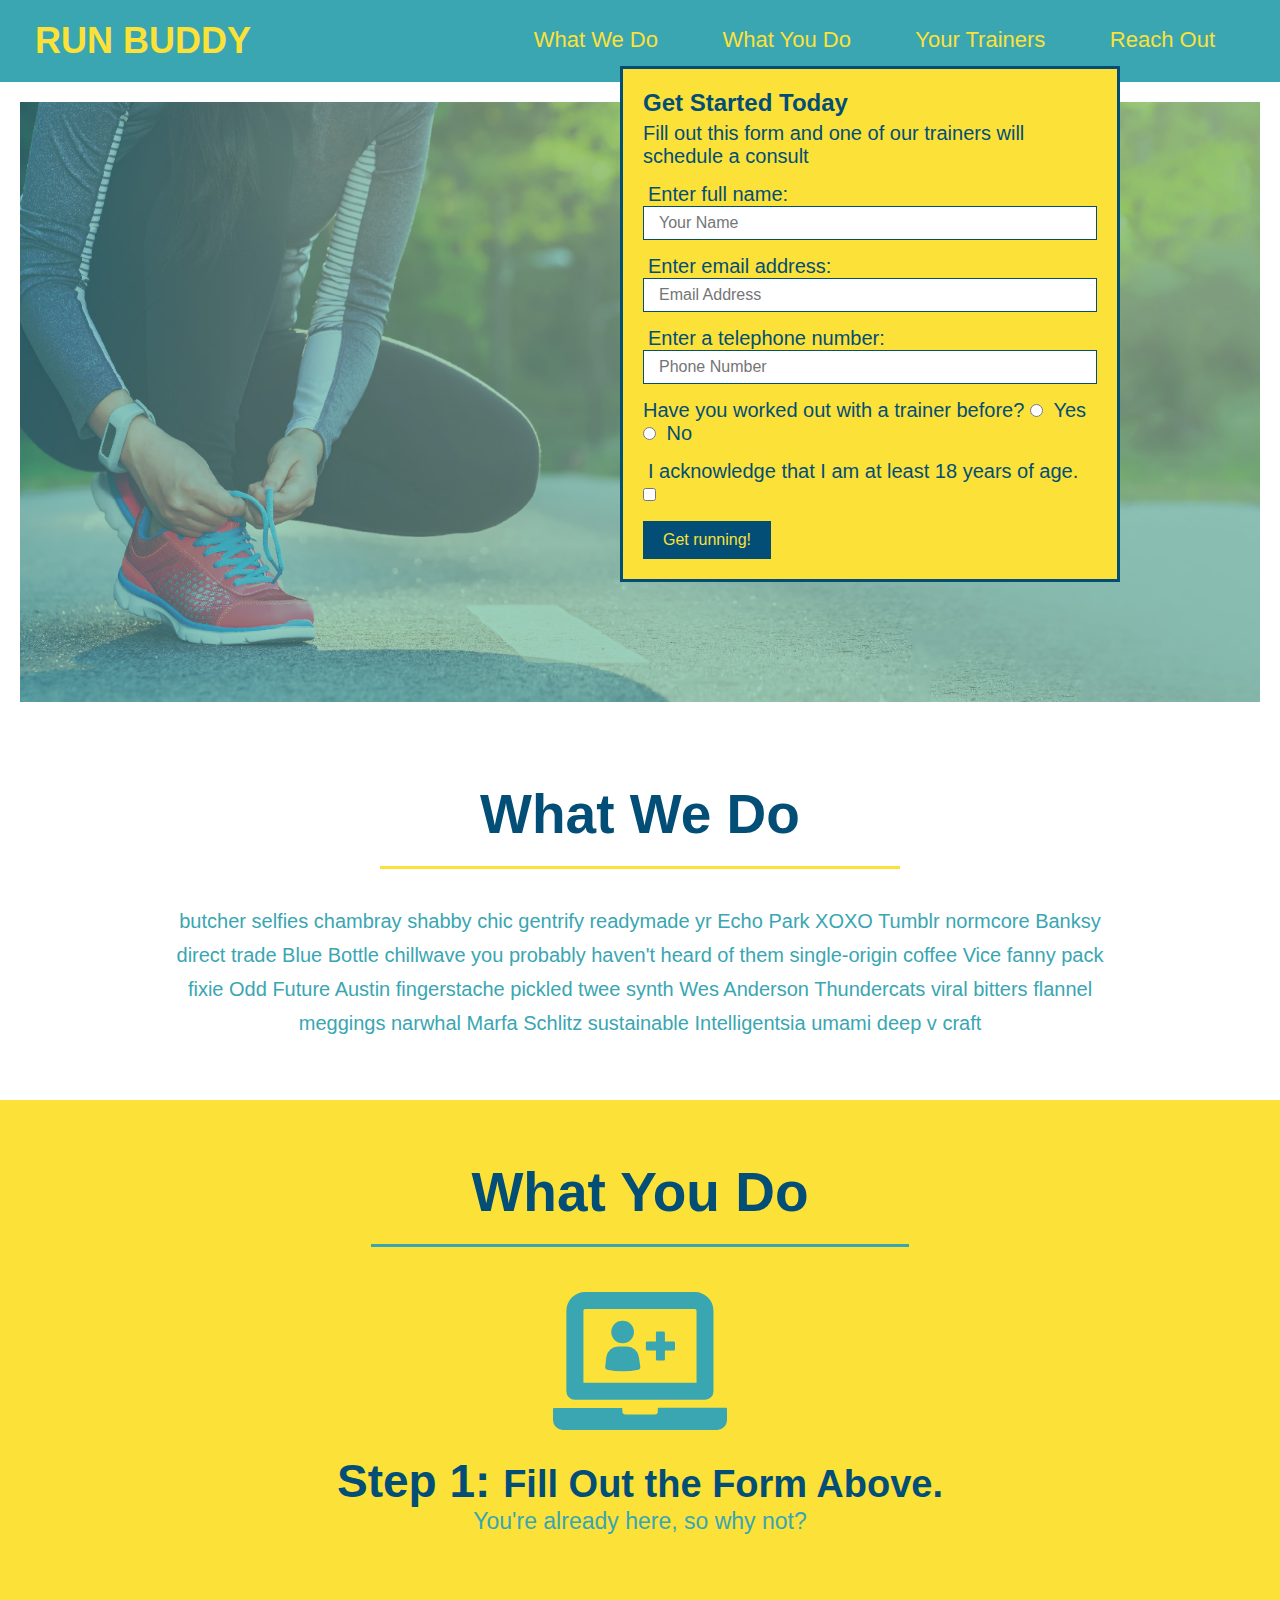
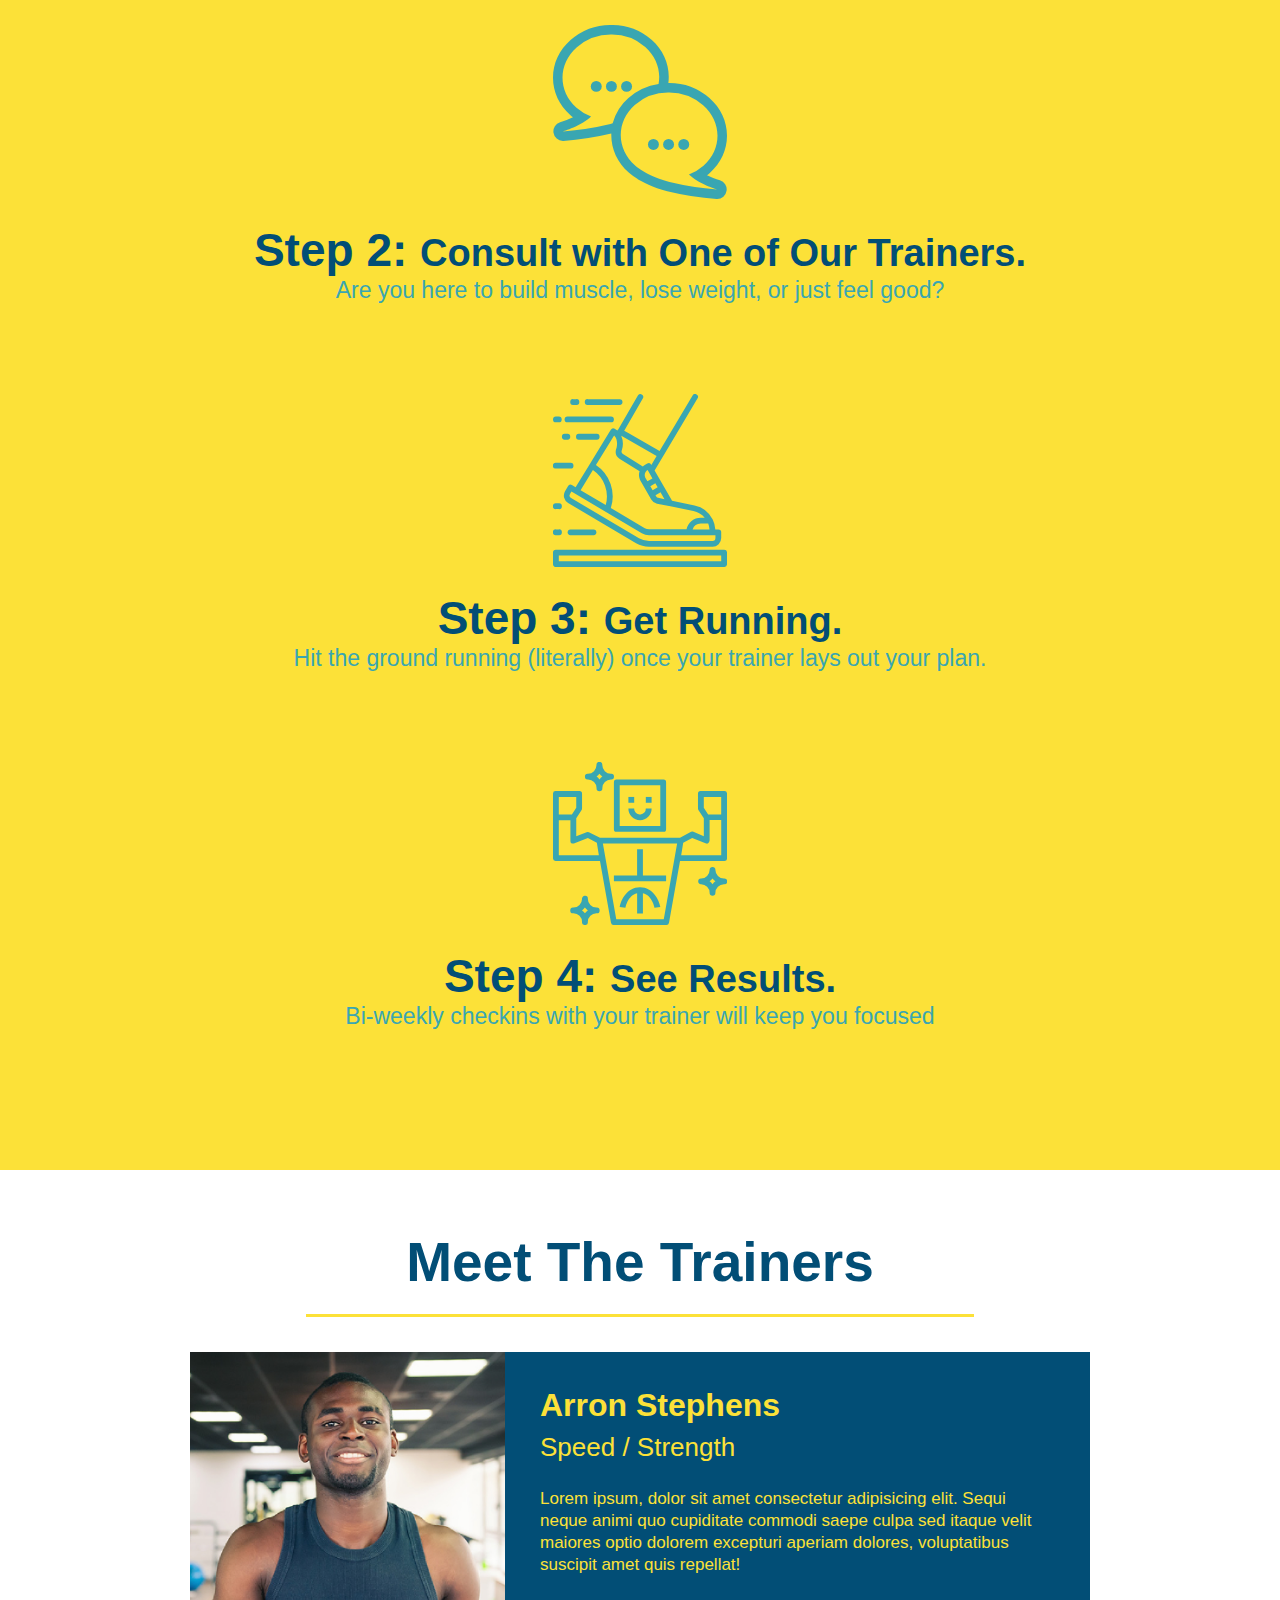
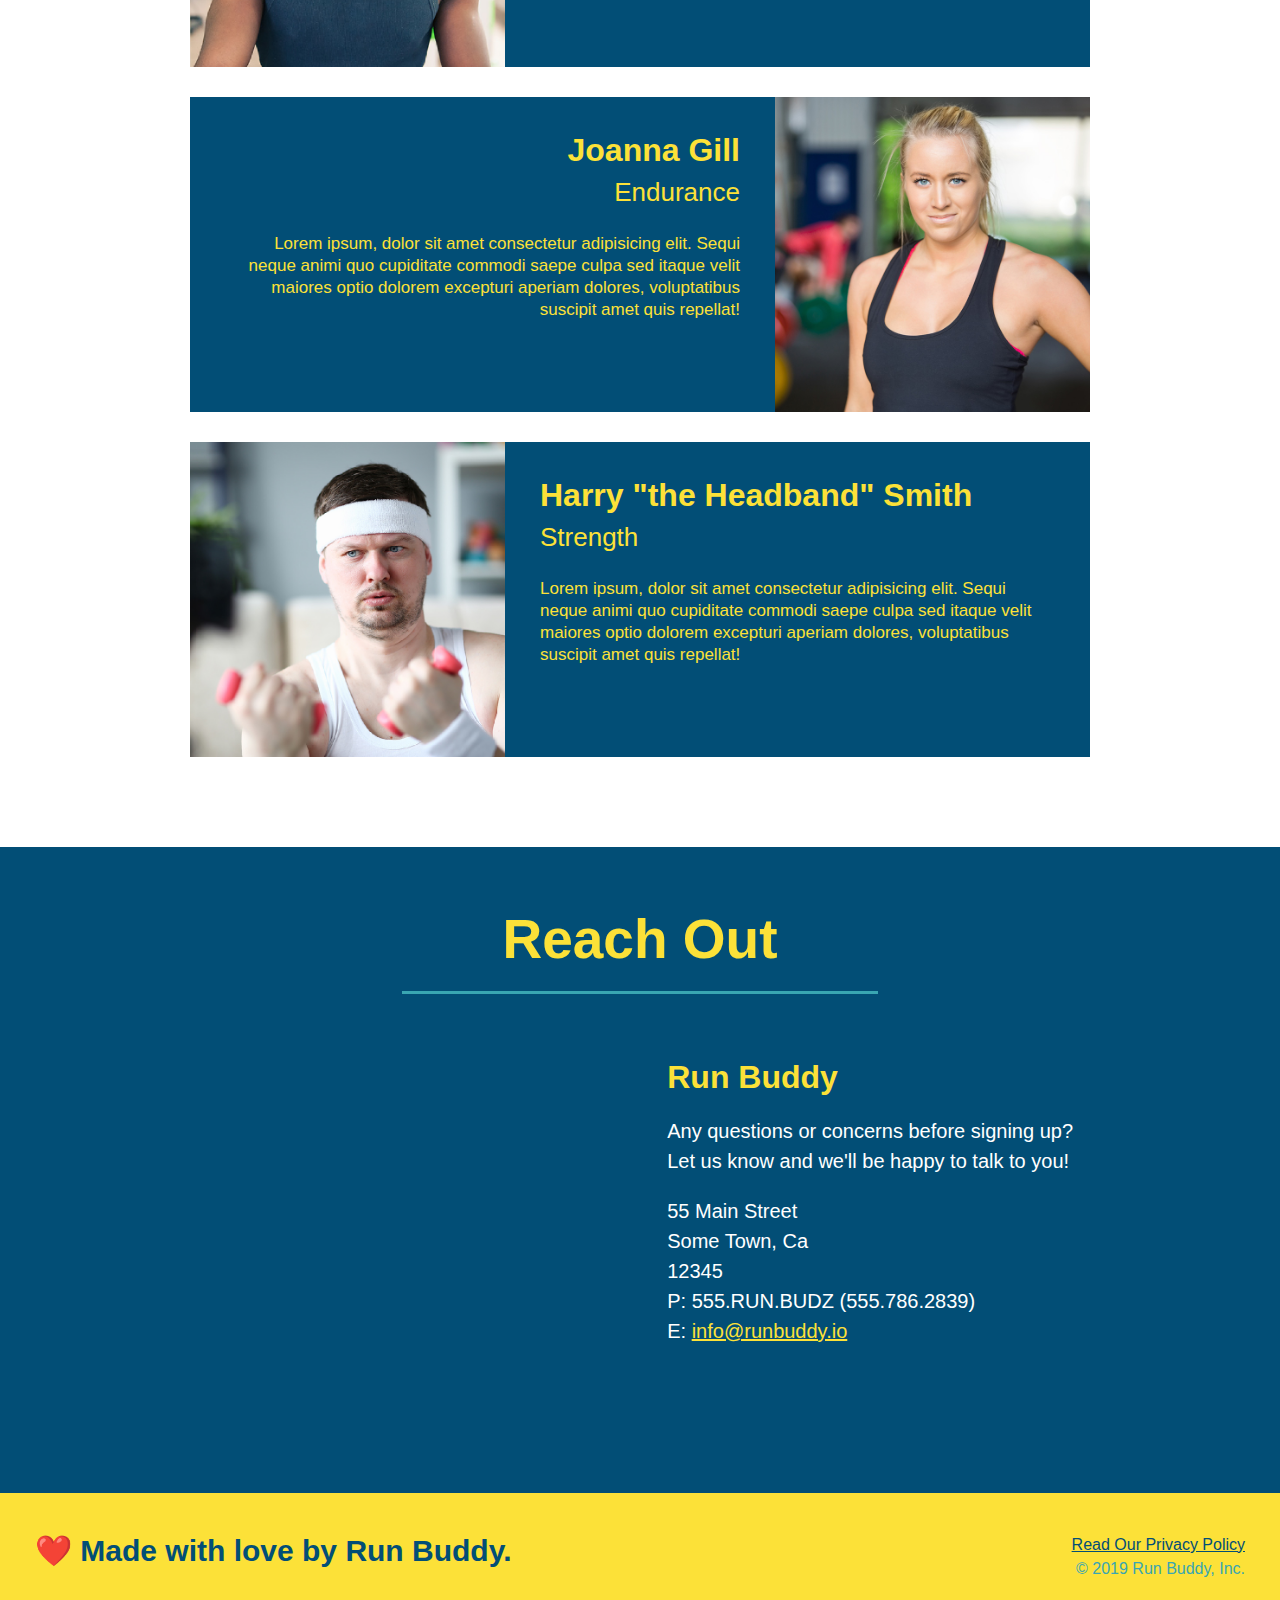
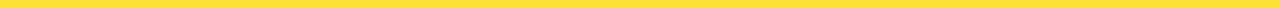
==== index.html @ 19cb054b "privacy policy" ====
<!DOCTYPE html>
<html lang="en">

<head>
  <meta charset="UTF-8" />
  <title>Run Buddy</title>
  <link rel="stylesheet" href="./assets/css/style.css" />
</head>

<body>
  <!-- navigation -->
  <header>
    <h1>
      <a href="./">
        RUN BUDDY
      </a>
    </h1>
    <nav>
      <!-- Unordered list element -->
      <ul>
        <!-- List item element-->
        <li>
          <!-- Anchor element -->
          <a href="#what-we-do">What We Do</a>
        </li>
        <li>
          <a href="#what-you-do">What You Do</a>
        </li>
        <li>
          <a href="#your-trainers">Your Trainers</a>
        </li>
        <li>
          <a href="#reach-out">Reach Out</a>
        </li>
      </ul>
    </nav>
  </header>

  <!-- hero/jumbotron -->
  <section class="hero">
    <div class="hero-form">
      <h3>Get Started Today</h3>
      <p>Fill out this form and one of our trainers will schedule a consult</p>
      <form>
        <label for="name">Enter full name:</label>
        <input type="text" placeholder="Your Name" name="name" id="name" class="form-input" />
        <label for="email">Enter email address:</label>
        <input type="text" placeholder="Email Address" name="email" id="email" class="form-input" />
        <label for="phone">Enter a telephone number:</label>
        <input type="text" placeholder="Phone Number" name="phone" id="phone" class="form-input" />
        <p>
          Have you worked out with a trainer before?
          <input type="radio" name="trainer-confirm" id="trainer-yes" />
          <label for="trainer-yes">Yes</label>
          <input type="radio" name="trainer-confirm" id="trainer-no" />
          <label for="trainer-no">No</label>
        </p>
        <p>
          <label for="checkbox">
            I acknowledge that I am at least 18 years of age.
          </label>
          <input type="checkbox" name="checkpoint1" id="checkbox" />
        </p>
        <button type="submit">
          Get running!
        </button>
      </form>
    </div>
  </section>

  <!-- "what we do" section -->
  <section id="what-we-do" class="intro">
    <h2 class="section-title primary-border">What We Do</h2>
    <p>
      butcher selfies chambray shabby chic gentrify readymade yr Echo Park XOXO Tumblr normcore Banksy direct trade Blue
      Bottle chillwave you probably haven't heard of them single-origin coffee Vice fanny pack fixie Odd Future Austin
      fingerstache pickled twee synth Wes Anderson Thundercats viral bitters flannel meggings narwhal Marfa Schlitz
      sustainable Intelligentsia umami deep v craft
    </p>
  </section>

  <!-- "what you do" section -->
  <section id="what-you-do" class="steps">
    <h2 class="section-title secondary-border">What You Do</h2>

    <div>
      <img src="./assets/images/step-1.svg" alt="" />
      <h3>Step 1: <span>Fill Out the Form Above.</span></h3>
      <p>You're already here, so why not?</p>
    </div>

    <div>
      <img src="./assets/images/step-2.svg" alt="" />
      <h3>Step 2: <span>Consult with One of Our Trainers.</span></h3>
      <p>Are you here to build muscle, lose weight, or just feel good?</p>
    </div>

    <div>
      <img src="./assets/images/step-3.svg" alt="" />
      <h3>Step 3: <span>Get Running.</span></h3>
      <p>Hit the ground running (literally) once your trainer lays out your plan.</p>
    </div>

    <div>
      <img src="./assets/images/step-4.svg" alt="" />
      <h3>Step 4: <span>See Results.</span></h3>
      <p>Bi-weekly checkins with your trainer will keep you focused</p>
    </div>
  </section>

  <!-- "meet the trainers" section -->
  <section id="your-trainers" class="trainers">
    <h2 class="section-title primary-border">Meet The Trainers</h2>
    <article class="trainer">
      <img src="./assets/images/trainer-1.jpg" alt="Arron Stephens in his workout clothes, ready to pump iron" />
      <div class="trainer-bio text-left">
        <h3>Arron Stephens</h3>
        <h4>Speed / Strength</h4>
        <p>
          Lorem ipsum, dolor sit amet consectetur adipisicing elit. Sequi neque animi quo cupiditate commodi saepe culpa
          sed
          itaque velit maiores optio dolorem excepturi aperiam dolores, voluptatibus suscipit amet quis repellat!
        </p>
      </div>
    </article>

    <!-- second trainer bio -->
    <article class="trainer">
      <div class="trainer-bio text-right">
        <h3>Joanna Gill</h3>
        <h4>Endurance</h4>
        <p>
          Lorem ipsum, dolor sit amet consectetur adipisicing elit. Sequi neque animi quo cupiditate commodi saepe culpa
          sed
          itaque velit maiores optio dolorem excepturi aperiam dolores, voluptatibus suscipit amet quis repellat!
        </p>
      </div>
      <img src="./assets/images/trainer-2.jpg" alt="Joanna Gill cooling off after a workout" />
    </article>

    <!-- third trainer bio -->
    <article class="trainer">
      <img src="./assets/images/trainer-3.jpg"
        alt="Harry Smith wearing a headband and lifting comically small pink weights" />
      <div class="trainer-bio text-left">
        <h3>Harry "the Headband" Smith</h3>
        <h4>Strength</h4>
        <p>
          Lorem ipsum, dolor sit amet consectetur adipisicing elit. Sequi neque animi quo cupiditate commodi saepe culpa
          sed
          itaque velit maiores optio dolorem excepturi aperiam dolores, voluptatibus suscipit amet quis repellat!
        </p>
      </div>
    </article>
  </section>

  <!-- "reach out" section -->
  <section id="reach-out" class="contact">
    <h2 class="section-title secondary-border">Reach Out</h2>
    <div class="contact-info">
      <iframe 
        src="https://www.google.com/maps/embed?pb=!1m18!1m12!1m3!1d3147.1079747227936!2d-120.42364418397035!3d37.92790791110593!2m3!1f0!2f0!3f0!3m2!1i1024!2i768!4f13.1!3m3!1m2!1s0x8090c49129b6ac57%3A0xb56c7eb95a2cd8bd!2sMain%20St%2C%20California%2095327!5e0!3m2!1sen!2sus!4v1616426329495!5m2!1sen!2sus"
        style="border:0;" 
        allowfullscreen=""
        loading="lazy">
      </iframe>
      <div>
        <h3>Run Buddy</h3>
        <p>
          Any questions or concerns before signing up?
          <br />
          Let us know and we'll be happy to talk to you!
        </p>
        <address>
          55 Main Street <br />
          Some Town, Ca <br />
          12345<br />
          P: 555.RUN.BUDZ (555.786.2839)<br />
          E: <a href="mailto:info@runbuddy.io">info@runbuddy.io</a>
        </address>
      </div>
    </div>
  </section>

  <!-- footer -->
  <footer>
    <h2>❤️ Made with love by Run Buddy.</h2>
    <div>
      <a href="#">Read Our Privacy Policy</a><br />
      &copy; 2019 Run Buddy, Inc.
    </div>
  </footer>
</body>

</html>
---- assets/css/style.css ----
* {
  margin: 0;
  padding: 0;
  box-sizing: border-box;
}

body {
  /* more on this crazy alphanumerical value in a minute! */
  color: #39a6b2;
  font-family: Helvetica, Arial, sans-serif;
}

/* apply styles to <header> */
header {
  padding: 20px 35px;
  background-color: #39a6b2;
}

header h1 {
  font-weight: bold;
  font-size: 36px;
  color: #fce138;
  margin: 0;
  display: inline;
}
header a {
  text-decoration: none;
  color: #fce138;
}

header nav {
  float: right;
  margin: 7px 0;
}

header nav ul li {
  display: inline;
}

header nav ul li a {
  margin: 0 30px;
  font-weight: lighter;
  font-size: 22px;
}

footer {
  background: #fce138;
  width: 100%;
  padding: 40px 35px;
}

footer h2 {
  display: inline;
  color: #024e76;
  font-size: 30px;
  margin: 0;
}

footer div {
  float: right;
  line-height: 1.5;
  text-align: right;
}

footer a {
  color: #024e76;
}

section {
  padding: 60px;
}

/* Hero Style Start */
.hero {
  background-image: url('../images/hero-bg.jpg');
  height: 600px;
  background-size: cover;
  background-position: center;
  position: relative;
}
/* Hero Style End */

.hero-form {
  border: 3px solid #024e76;
  background-color: #fce138;
  padding: 20px;
  width: 500px;
  color: #024e76;
  position: absolute;
  bottom: 120px;
  right: 140px;
}

.hero-form h3 {
  font-size: 24px;
  margin: 0;
}
.hero-form p {
  margin: 5px 0 15px 0;
}

.form-input {
  border: 1px solid #024e76;
  display: block;
  padding: 7px 15px;
  font-size: 16px;
  color: #024e76;
  width: 100%;
  margin-bottom: 15px;
}

.hero-form label {
  margin: 0 5px;
}

.hero-form button {
  color: #fce138;
  background-color: #024e76;
  border: none;
  padding: 10px 20px;
  font-size: 16px;
}

.intro {
  text-align: center;
}

.intro p {
  line-height: 1.7;
  color: #39a6b2;
  width: 80%;
  font-size: 20px;
  margin: 0 auto;
}

.steps {
  text-align: center;
  background: #fce138;
}

.steps div {
  margin-bottom: 80px;
}

.steps img {
  width: 15%;
  margin: 10px 0;
}

.steps h3 {
  color: #024e76;
  font-size: 46px;
  margin-top: 10px;
}

.steps p {
  color: #39a6b2;
  font-size: 23px;
}

.steps span {
  font-size: 38px;
}

.section-title {
  font-size: 55px;
  color: #024e76;
  margin-bottom: 35px;
  padding: 0 100px 20px 100px;
  display: inline-block;
  border-bottom: 3px solid;
}

.primary-border {
  border-color: #fce138;
}

.secondary-border {
  border-color: #39a6b2;
}

.trainers {
  text-align: center;
}

.trainer {
  width: 900px;
  margin: 0 auto 30px auto;
  background: #024e76;
  color: #fce138;
  overflow: auto;
}

.trainer img {
  width: 35%;
  float: left;
}

.trainer-bio {
  padding: 35px;
  float: left;
  width: 65%;
}

.trainer-bio h3 {
  font-size: 32px;
  margin-bottom: 8px;
}

.trainer-bio h4 {
  font-weight: lighter;
  font-size: 26px;
  margin-bottom: 25px;
}

.trainer-bio p {
  font-size: 17px;
  line-height: 1.3;
}

.text-left {
  text-align: left;
}

.text-right {
  text-align: right;
}

/* REACH OUT STYLES START */
.contact {
  text-align: center;
  background: #024e76;
}

.contact h2 {
  color: #fce138;
}

.contact-info iframe {
  width: 400px;
  height: 400px;
}

.contact-info div {
  width: 410px;
  display: inline-block;
  vertical-align: top;
  text-align: left;
  margin: 30px 0 0 60px;
  color: white;
}

.contact-info h3 {
  color: #fce138;
  font-size: 32px;
}

.contact-info p,
.contact-info address {
  margin: 20px 0;
  line-height: 1.5;
  font-size: 20px;
  font-style: normal;
}

.contact-info a {
  color: #fce138;
}

/* REACH OUT STYLES END */

/* homepage hero */
.hero {
  margin: 20px;
  background-color: white;
  font-size: 20px;
  color: blue;
}

/* secondary page hero */
.hero-secondary {
  margin: 20px;
  background-color: black;
  font-size: 20px;
  color: red;
}
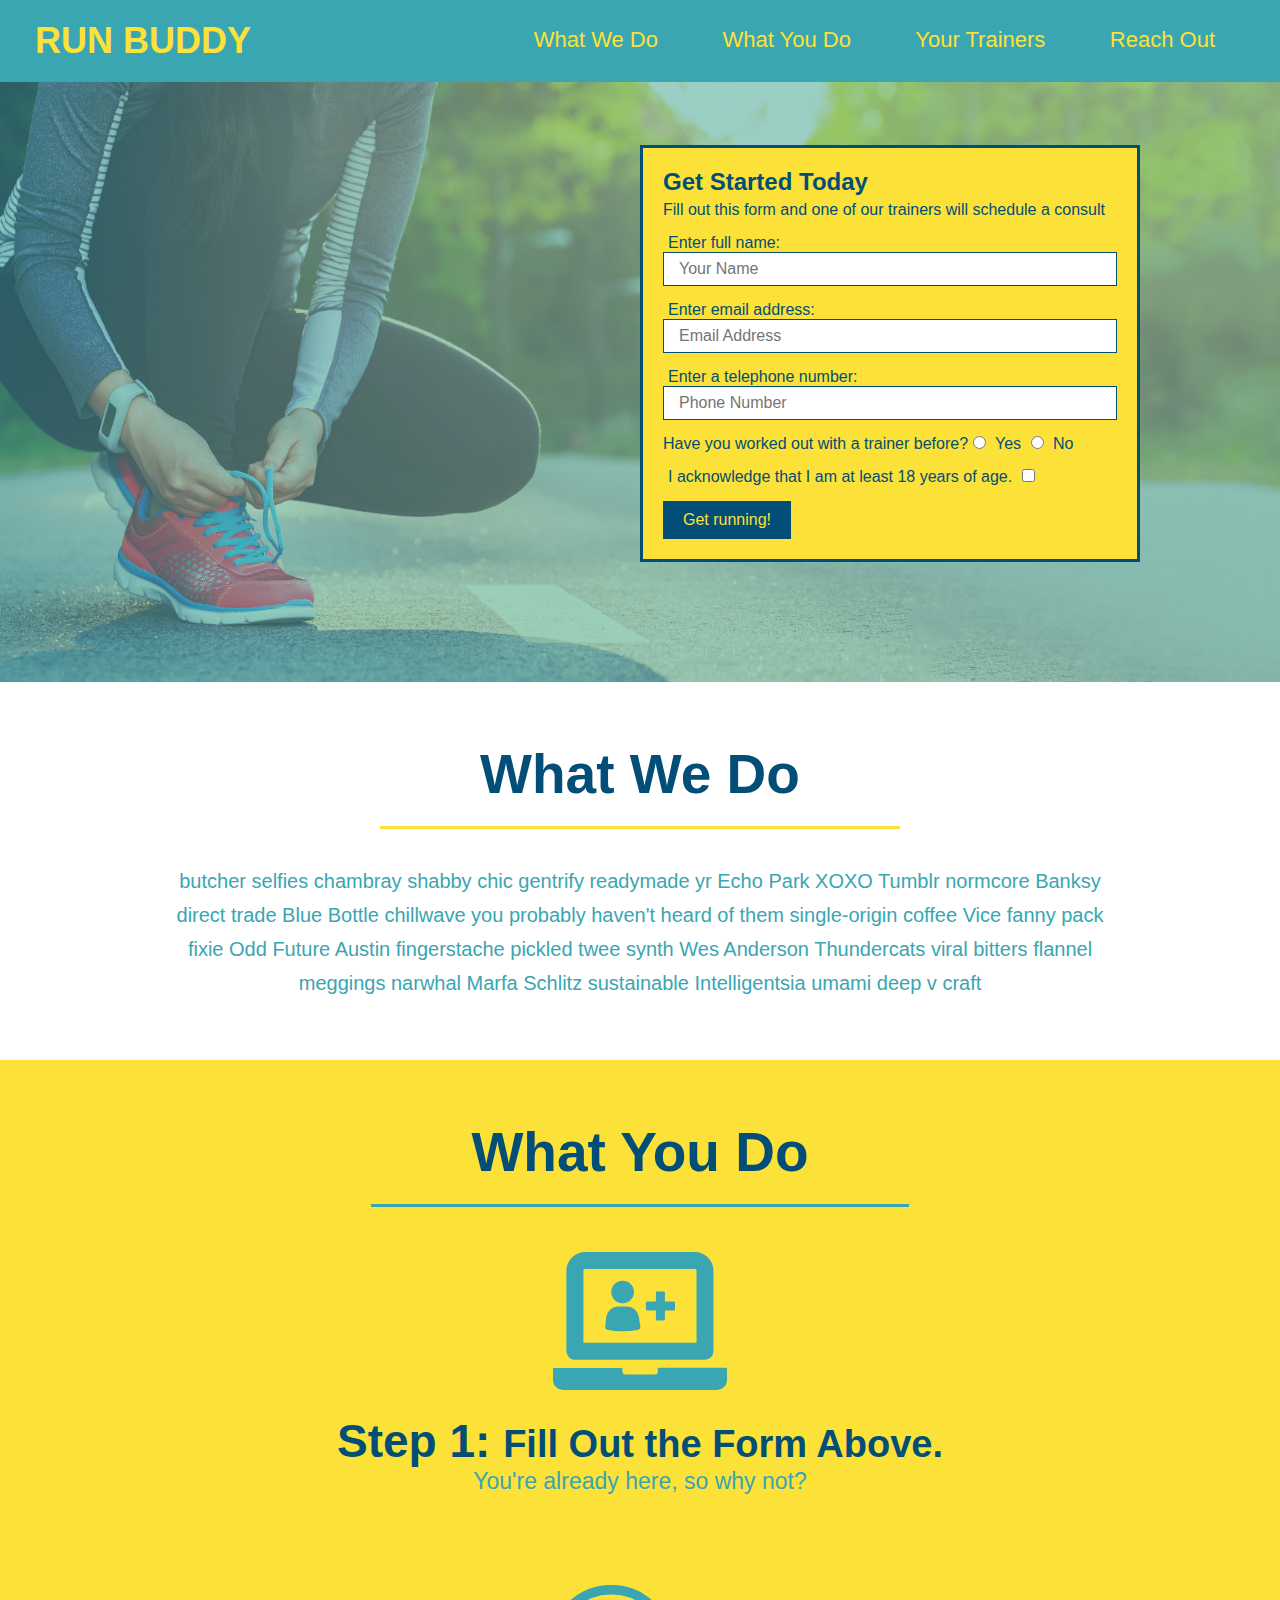
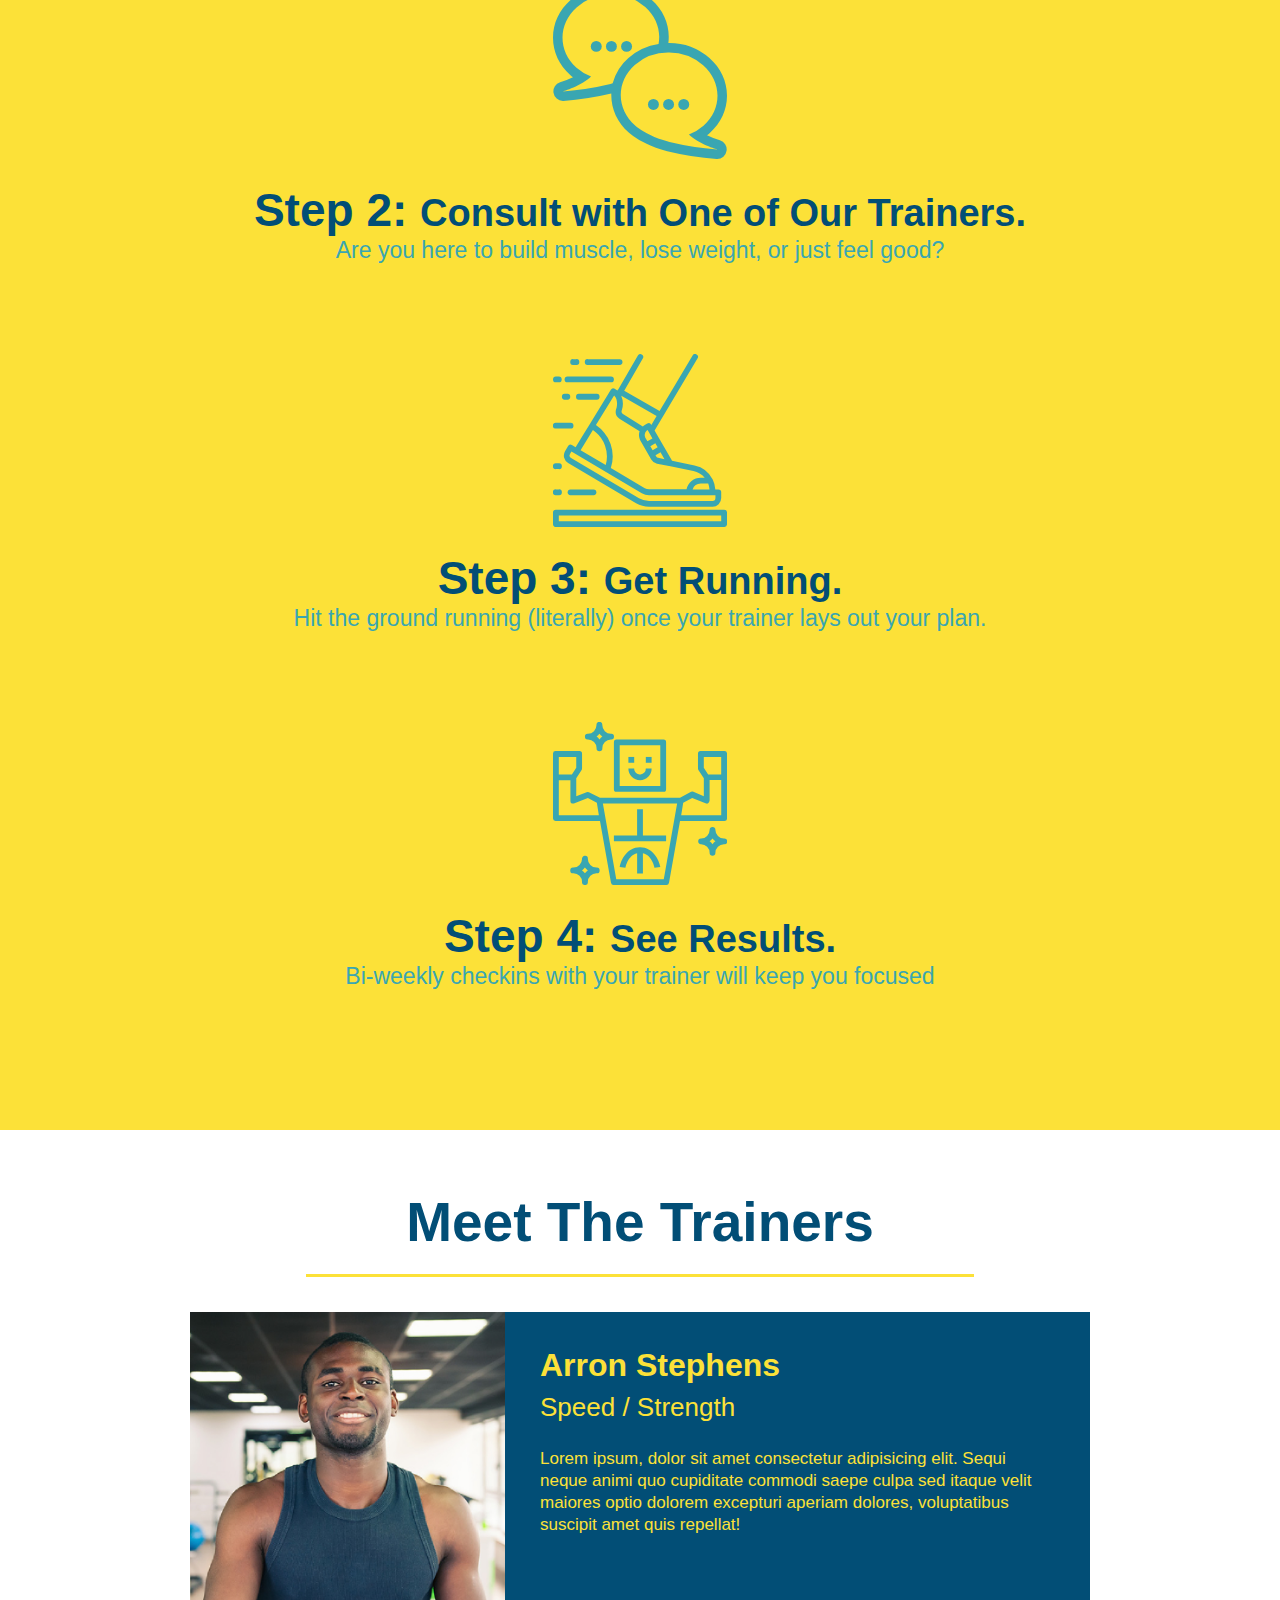
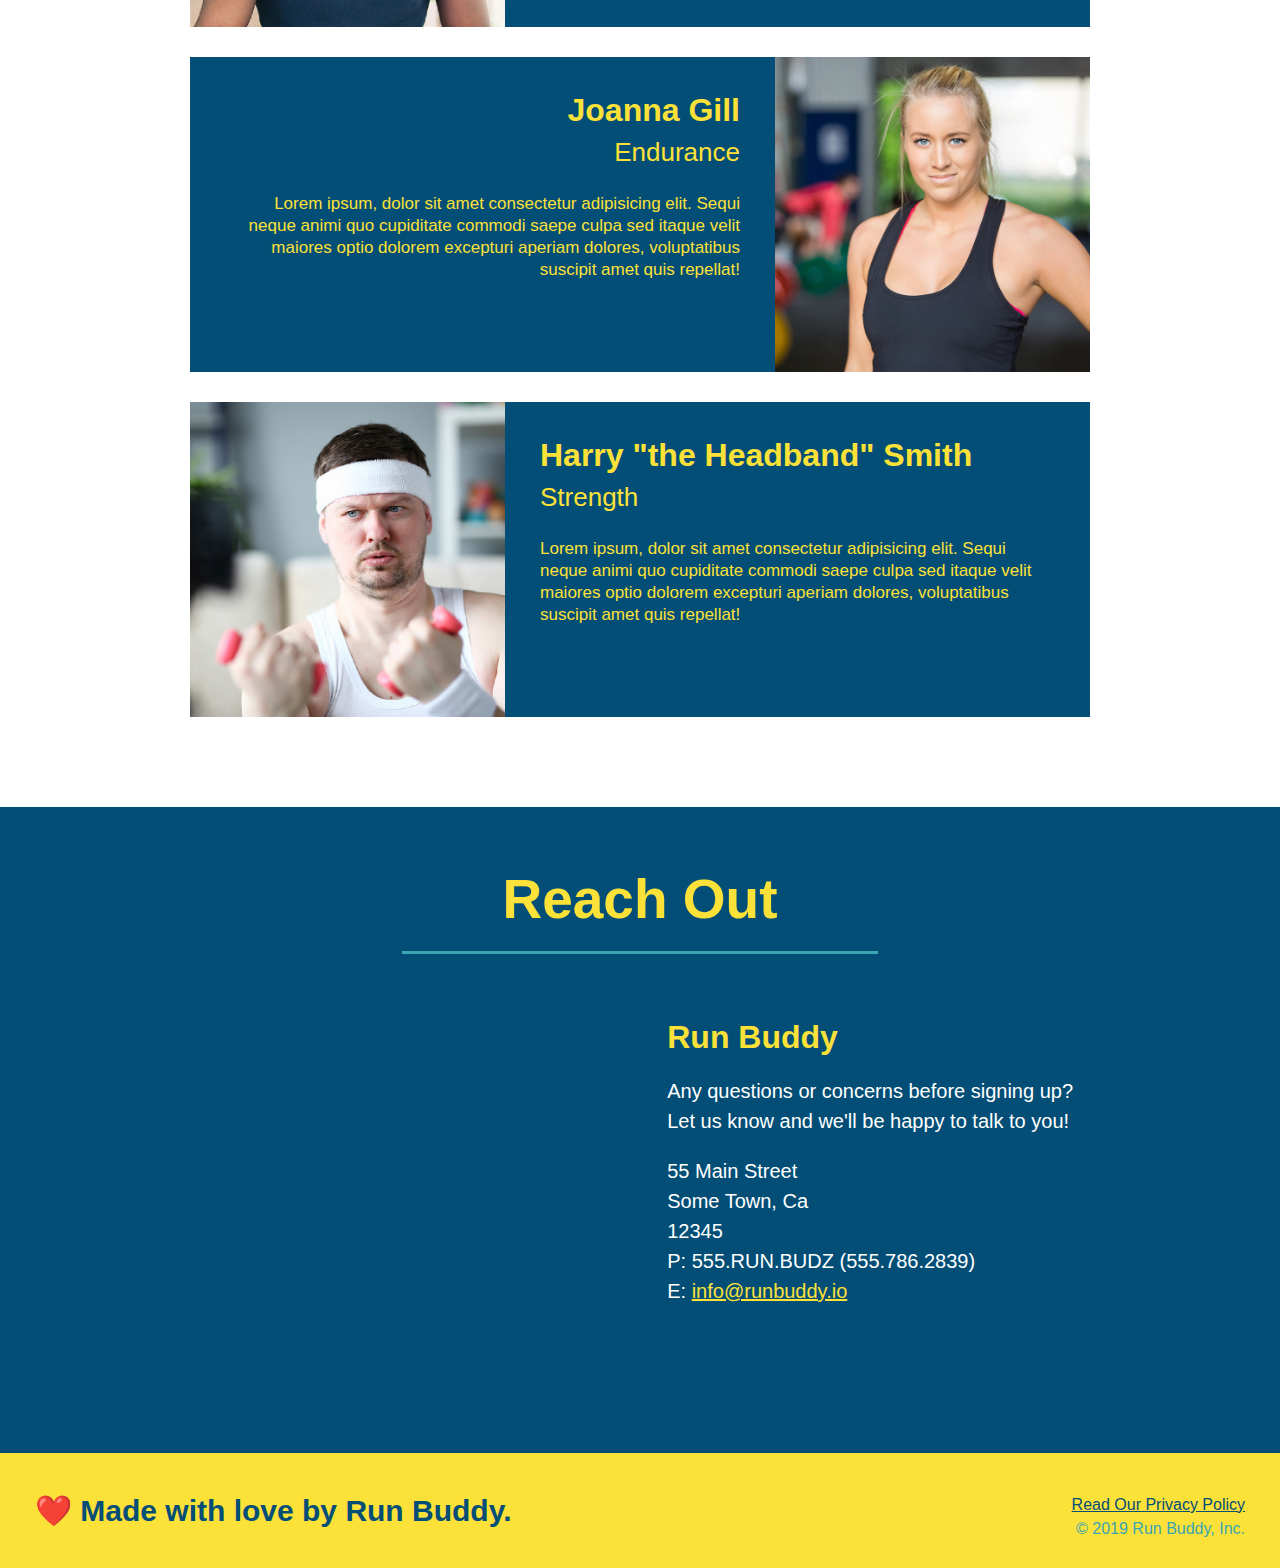
==== commit 01d4981b: "Let it run buddy code reviewed." ====
--- a/index.html
+++ b/index.html
@@ -11,7 +11,7 @@
   <!-- navigation -->
   <header>
     <h1>
-      <a href="./">
+      <a href="/">
         RUN BUDDY
       </a>
     </h1>
@@ -186,7 +186,7 @@
   <footer>
     <h2>❤️ Made with love by Run Buddy.</h2>
     <div>
-      <a href="#">Read Our Privacy Policy</a><br />
+      <a href="./privacy-policy.html">Read Our Privacy Policy</a><br />
       &copy; 2019 Run Buddy, Inc.
     </div>
   </footer>
--- a/assets/css/style.css
+++ b/assets/css/style.css
@@ -268,20 +268,3 @@
 }
 
 /* REACH OUT STYLES END */
-
-/* homepage hero */
-.hero {
-  margin: 20px;
-  background-color: white;
-  font-size: 20px;
-  color: blue;
-}
-
-/* secondary page hero */
-.hero-secondary {
-  margin: 20px;
-  background-color: black;
-  font-size: 20px;
-  color: red;
-}
-
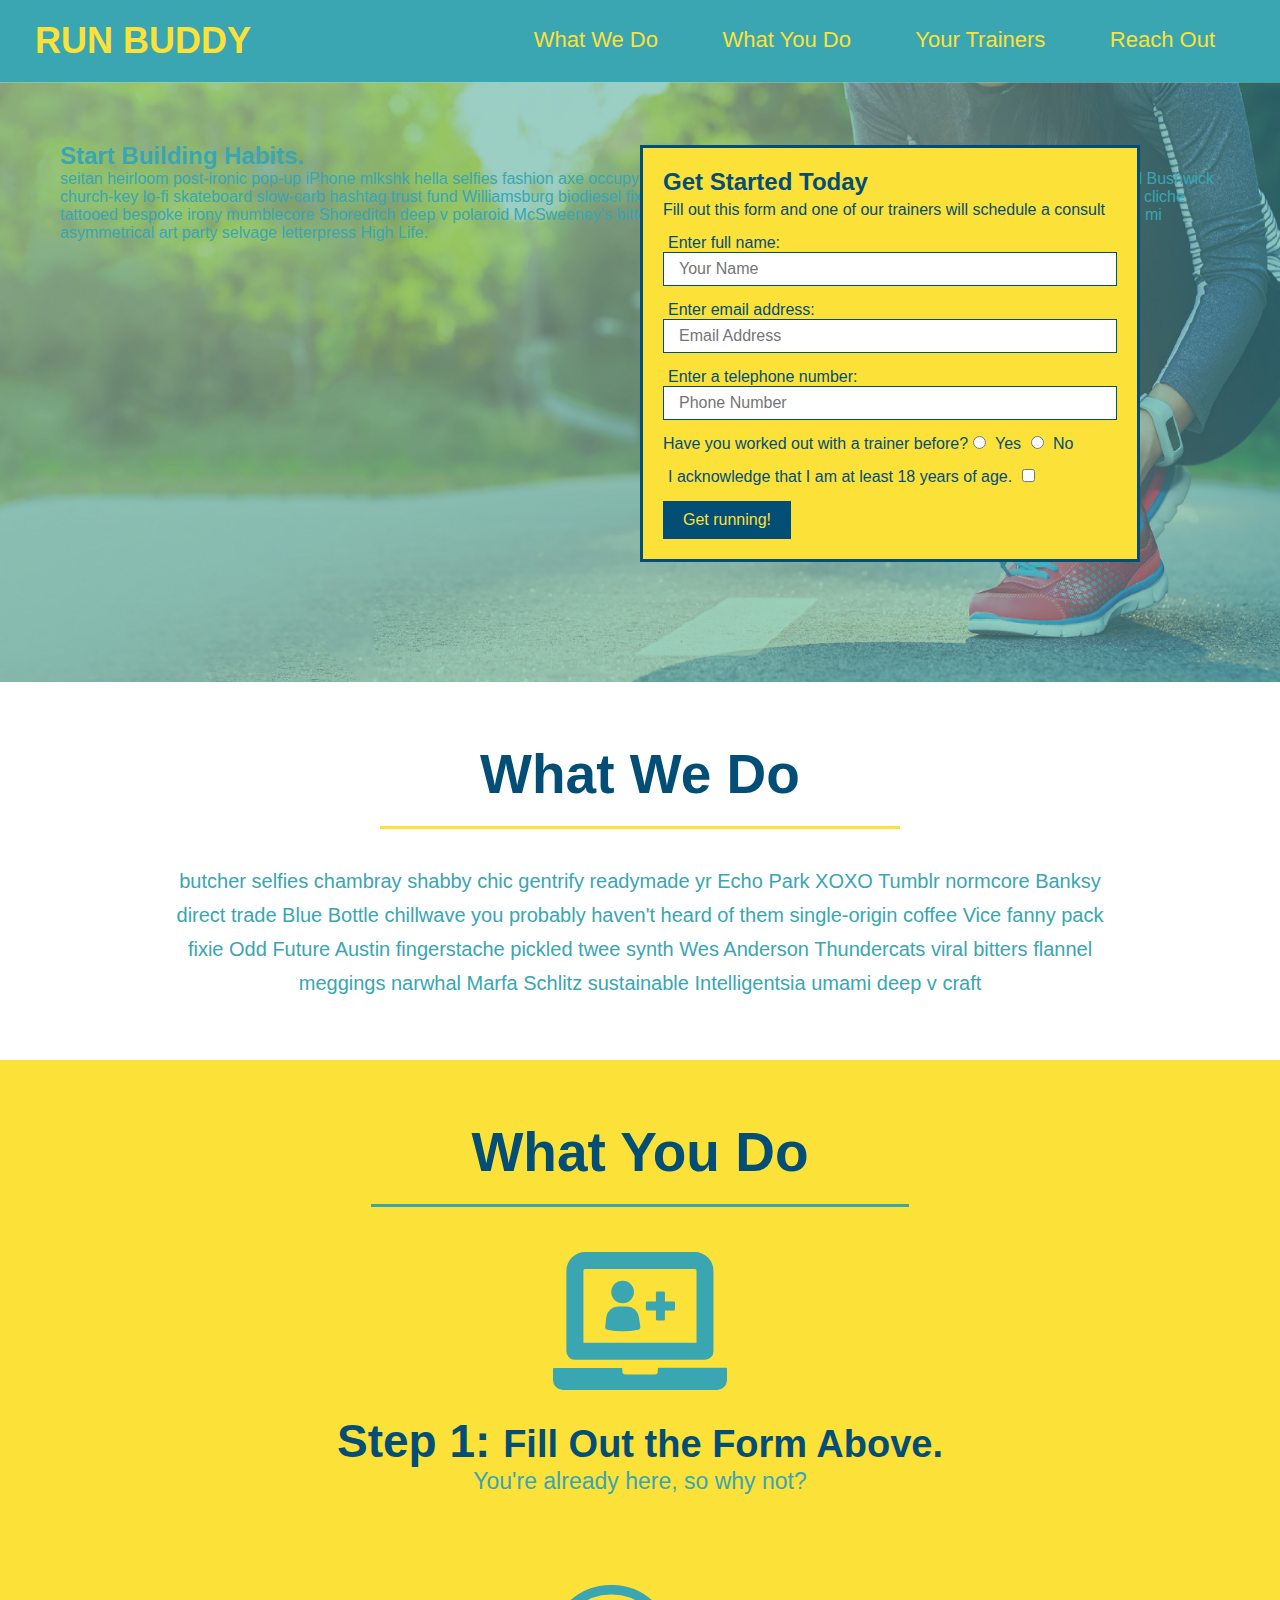
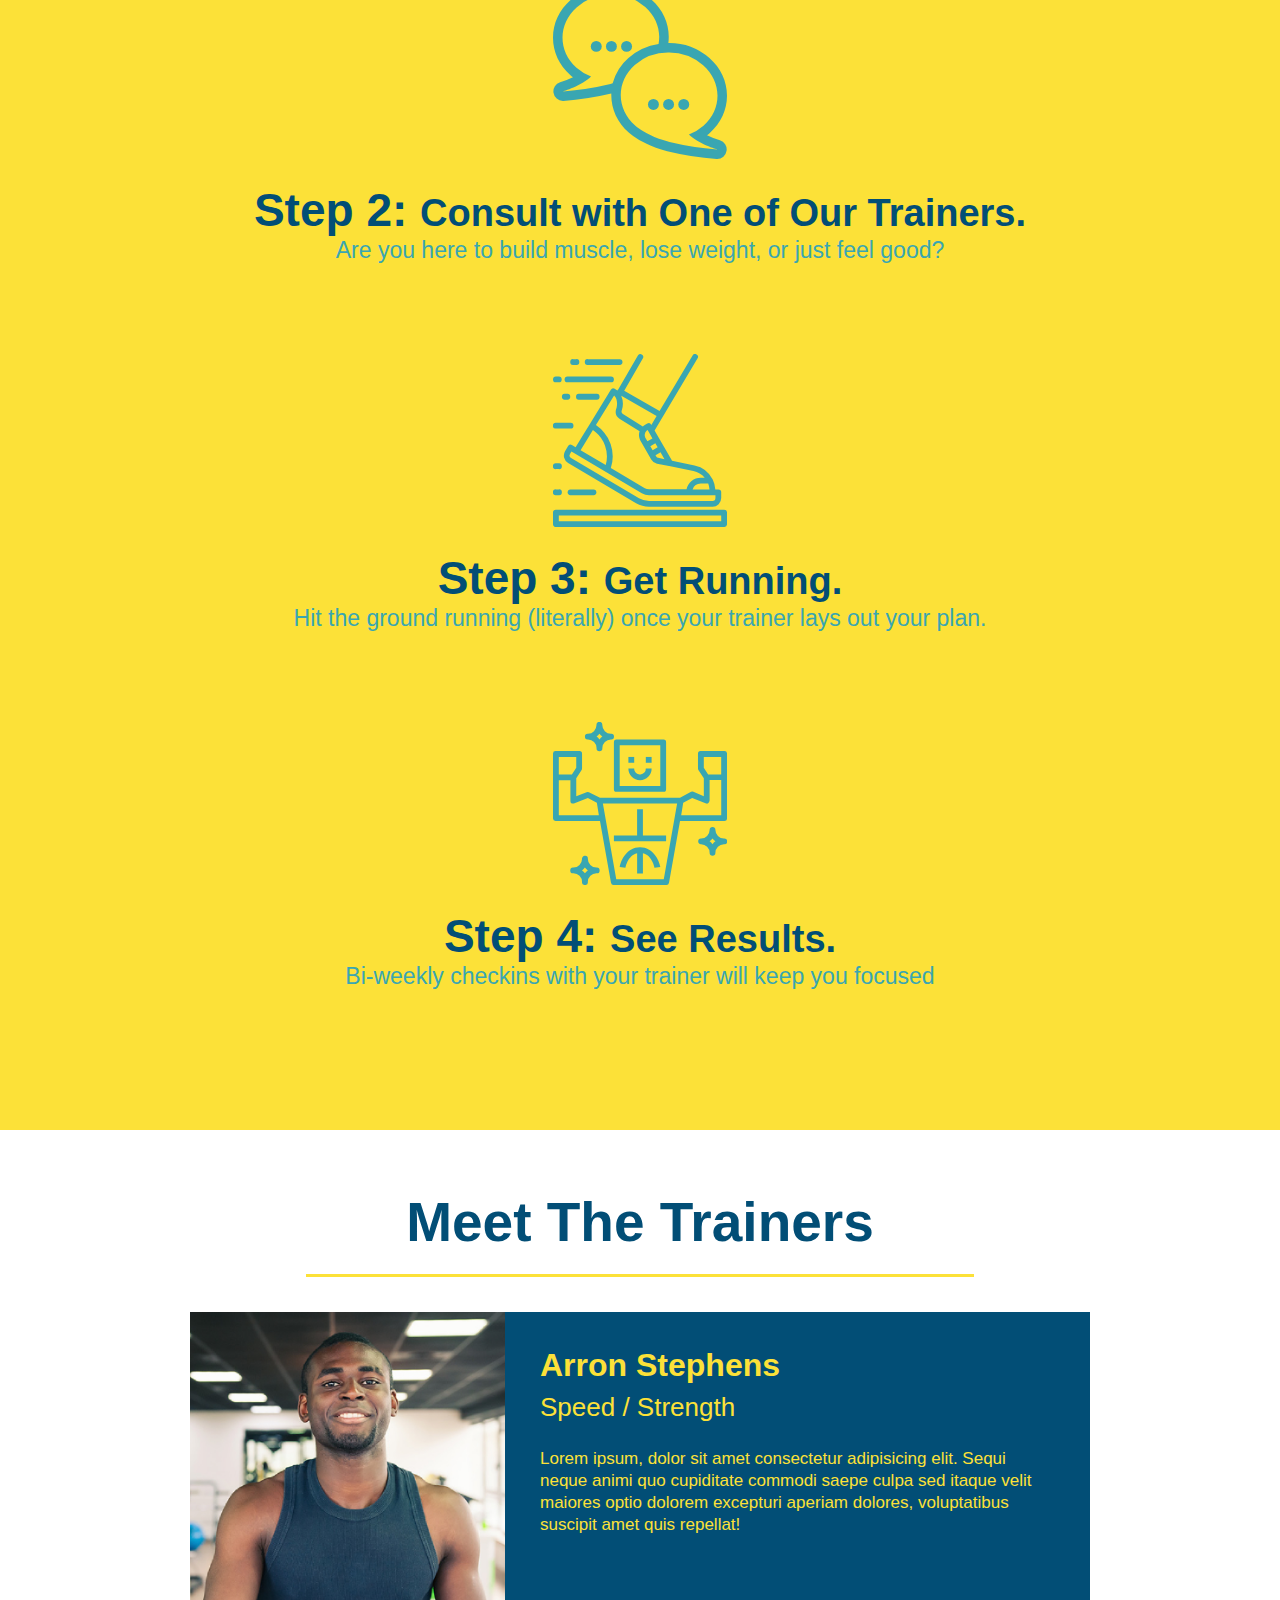
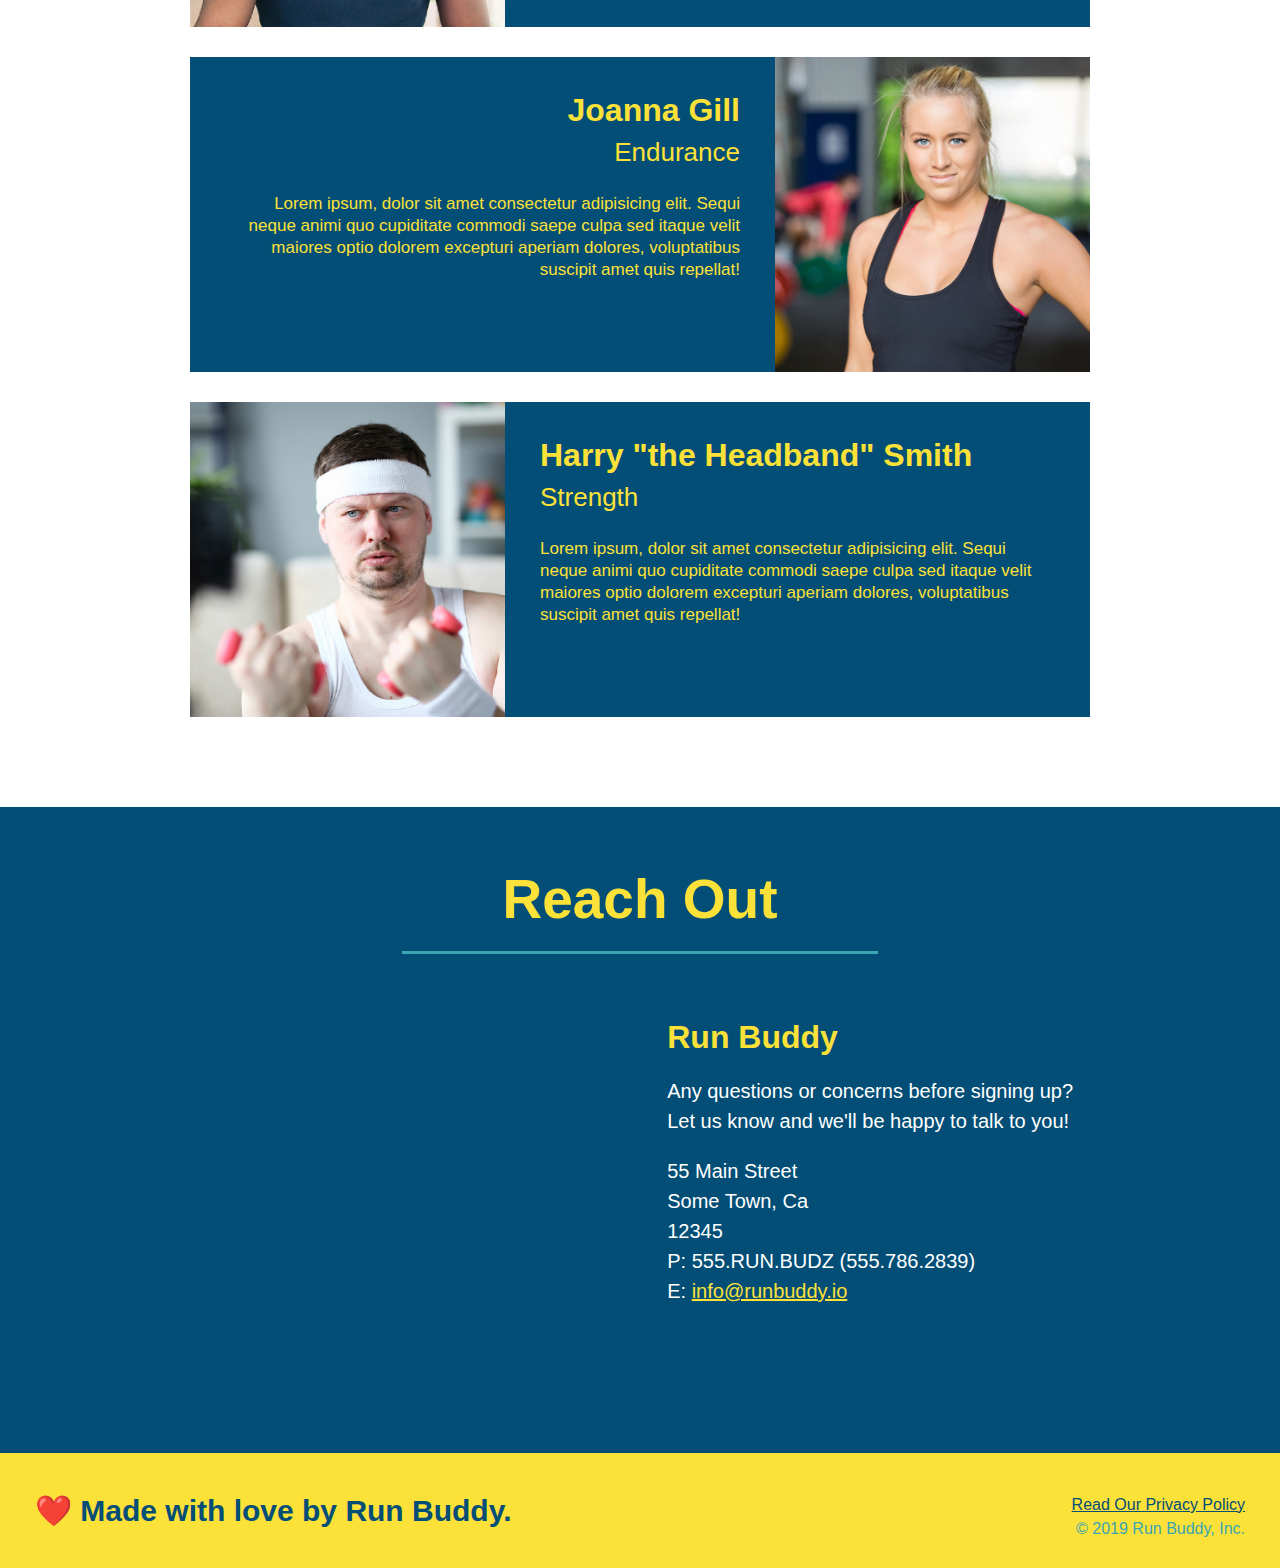
==== commit f18d4210: "add content to hero, replace image" ====
--- a/index.html
+++ b/index.html
@@ -38,6 +38,14 @@
 
   <!-- hero/jumbotron -->
   <section class="hero">
+    <div class="hero-cta">
+      <h2>Start Building Habits.</h2>
+      <p>
+        seitan heirloom post-ironic pop-up iPhone mlkshk hella selfies fashion axe occupy readymade put a bird on it messenger bag Wes Anderson Schlitz plaid Bushwick church-key lo-fi skateboard slow-carb hashtag trust fund Williamsburg biodiesel fixie farm-to-table 8-bit banjo XOXO Banksy chillwave bicycle rights retro cliche tattooed bespoke irony mumblecore Shoreditch deep v polaroid McSweeney's bitters cray gentrify tofu Marfa you probably haven't heard of them yr banh mi asymmetrical art party selvage letterpress High Life.
+      </p>
+    </div>
+      </p>
+    </div>
     <div class="hero-form">
       <h3>Get Started Today</h3>
       <p>Fill out this form and one of our trainers will schedule a consult</p>
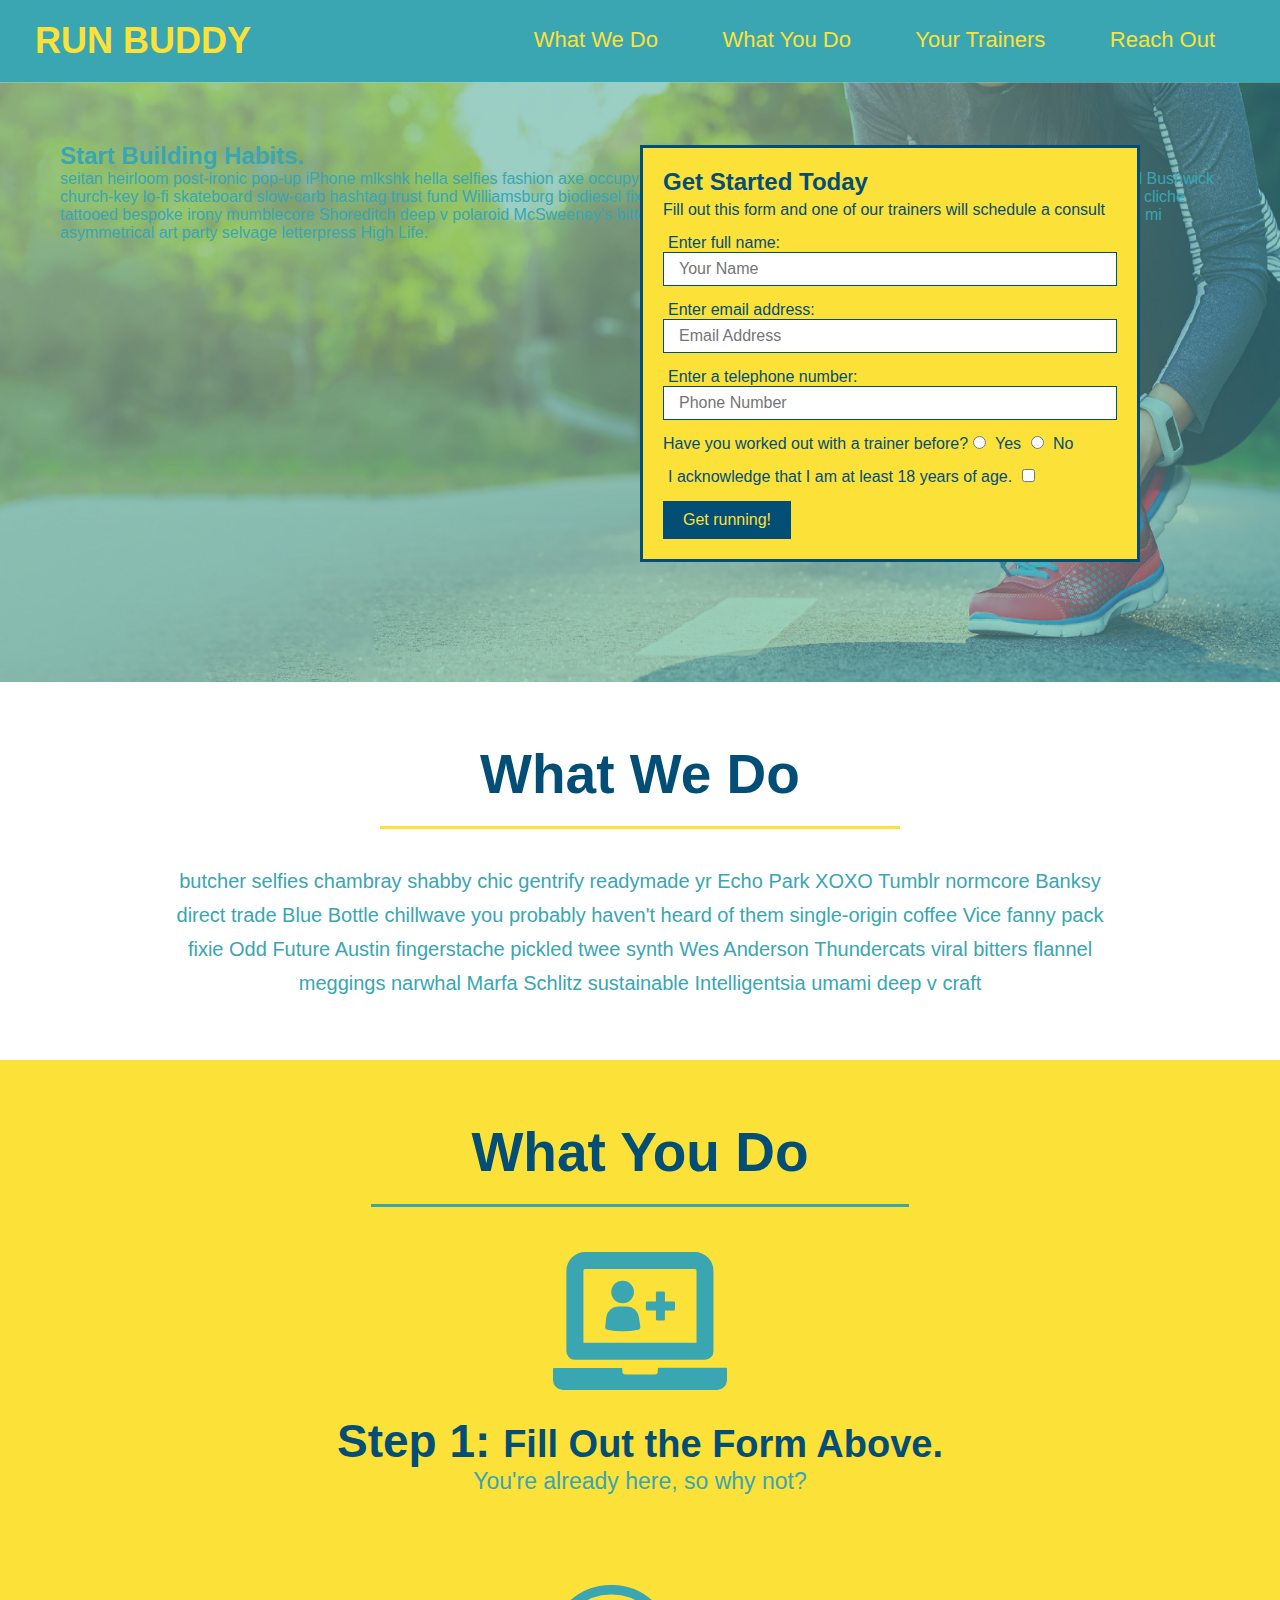
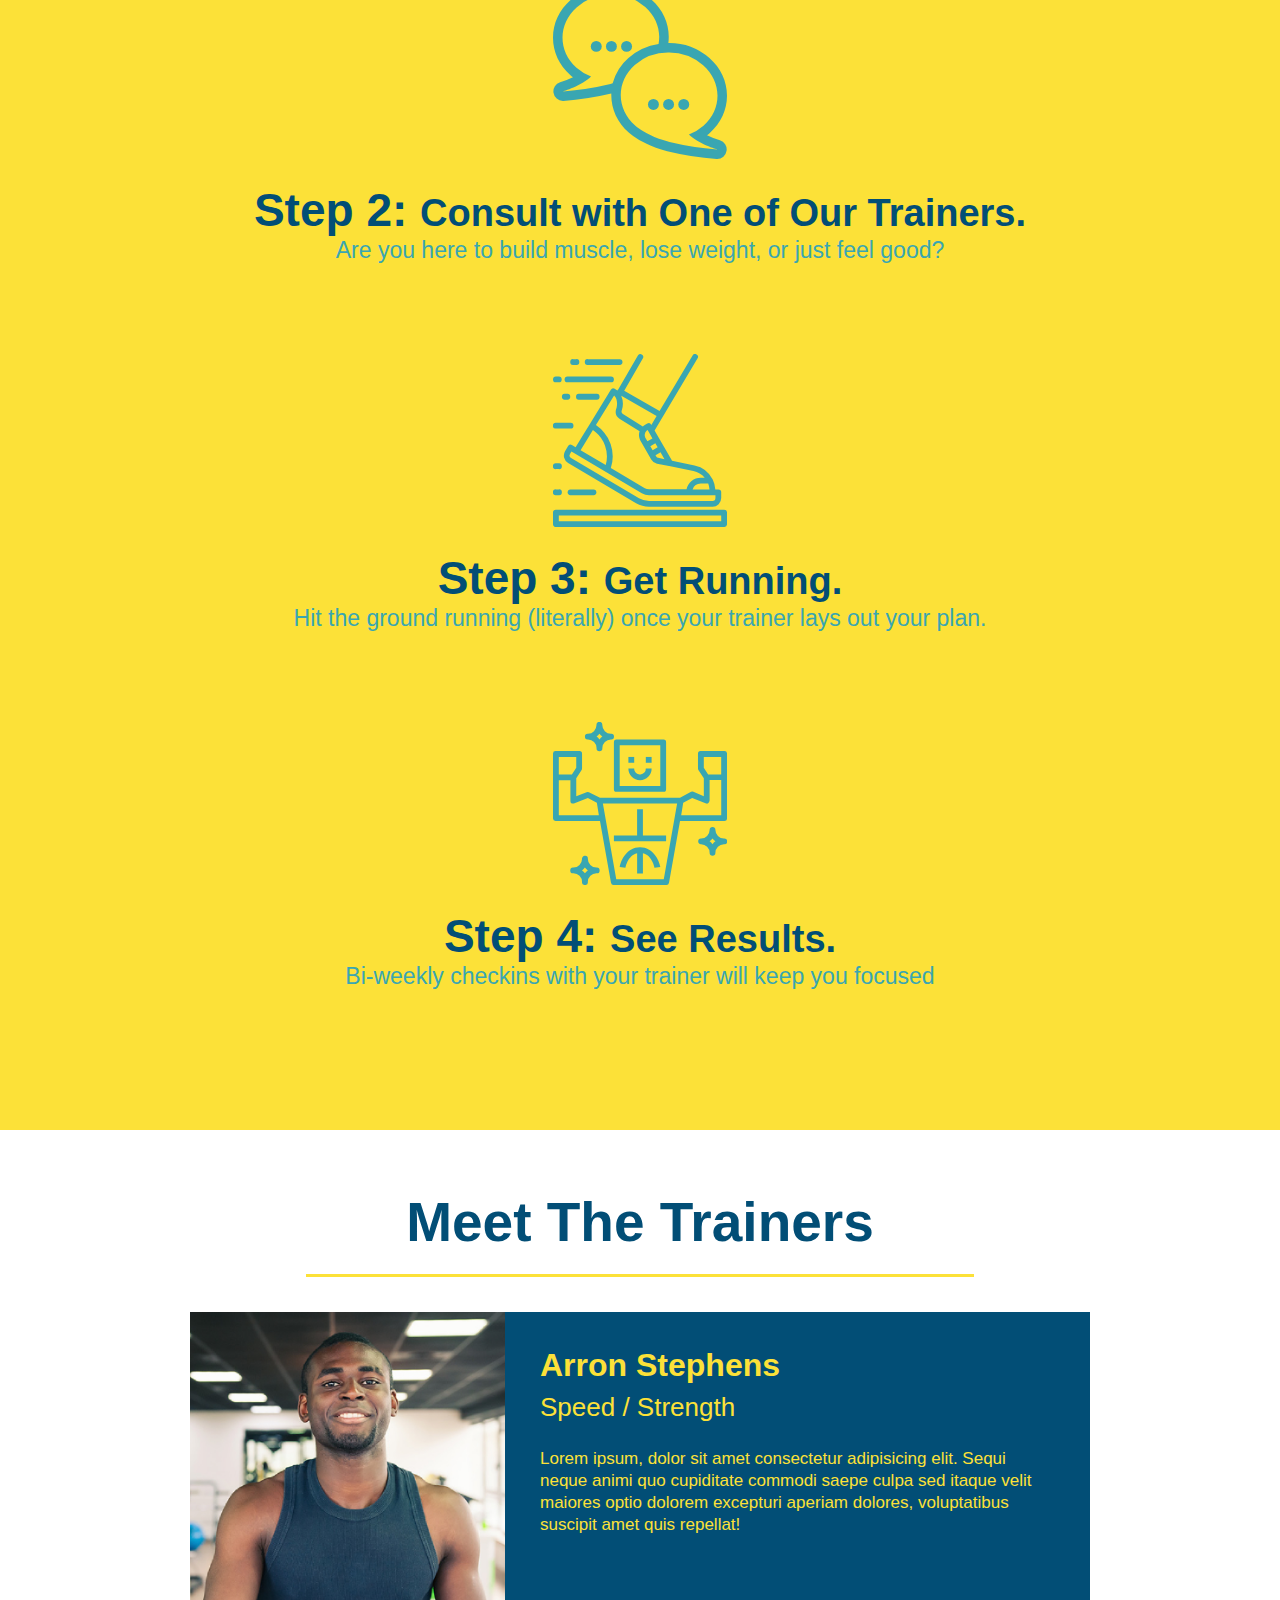
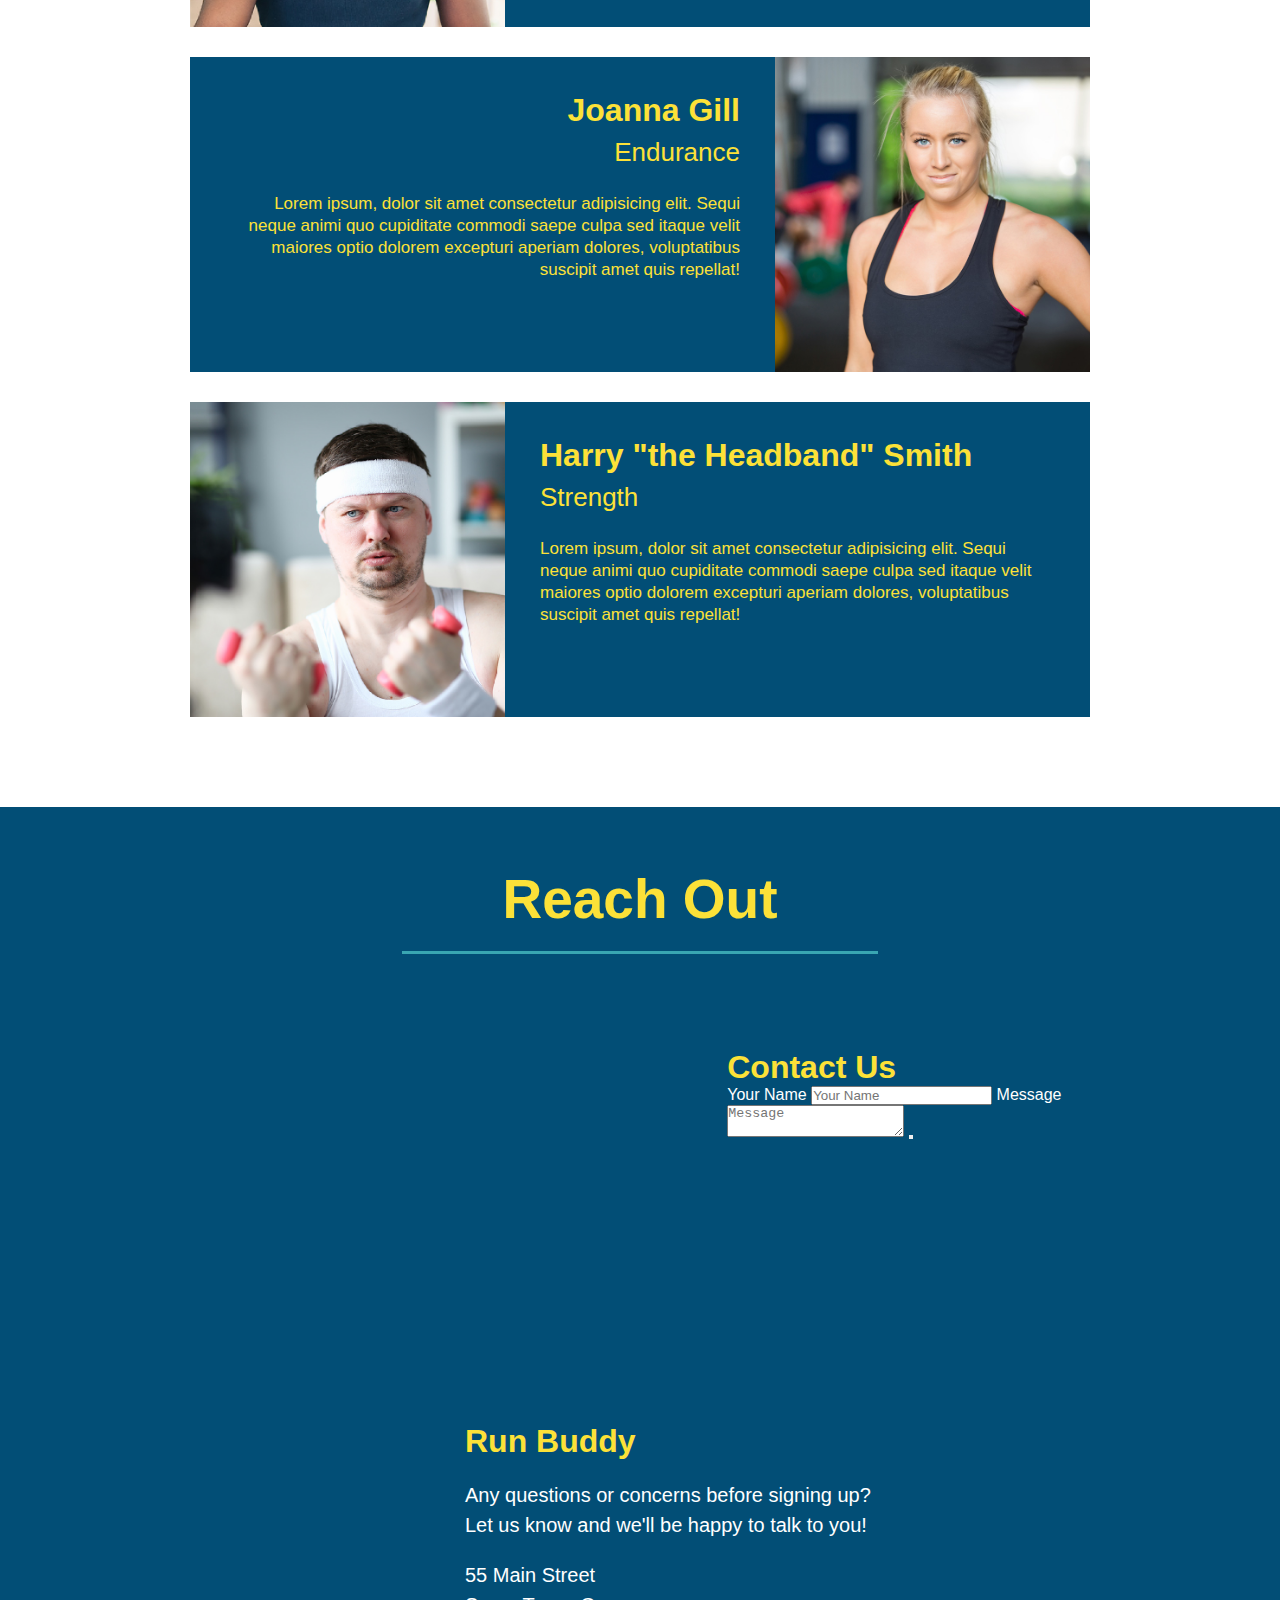
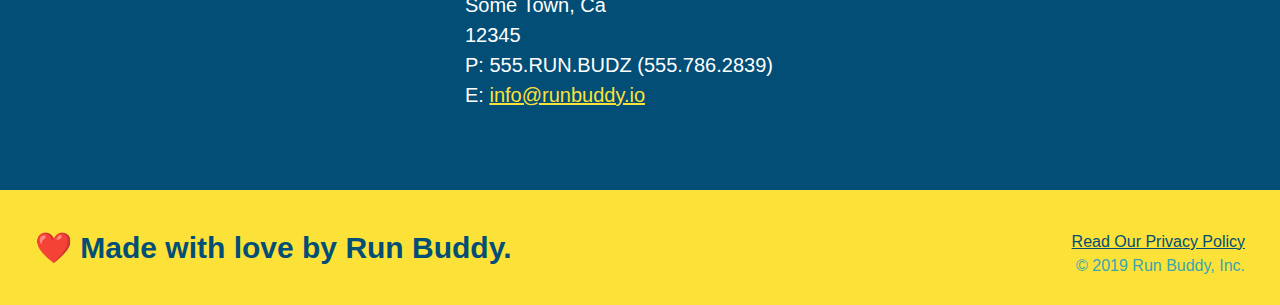
==== commit d4089935: "add contact orm" ====
--- a/index.html
+++ b/index.html
@@ -172,6 +172,20 @@
         allowfullscreen=""
         loading="lazy">
       </iframe>
+      <div class="contact-info">
+        <div class="contact-form">
+          <h3>Contact Us</h3>
+          <form>
+            <label for="contact-name">Your Name</label>
+            <input type="text" id="contact-name" placeholder="Your Name" />
+
+            <label for="contact-message">Message</label>
+            <textarea id="contact-message" placeholder="Message"></textarea>
+
+            <button type="submit"></button>
+          </form>
+        </div>
+      </div>
       <div>
         <h3>Run Buddy</h3>
         <p>
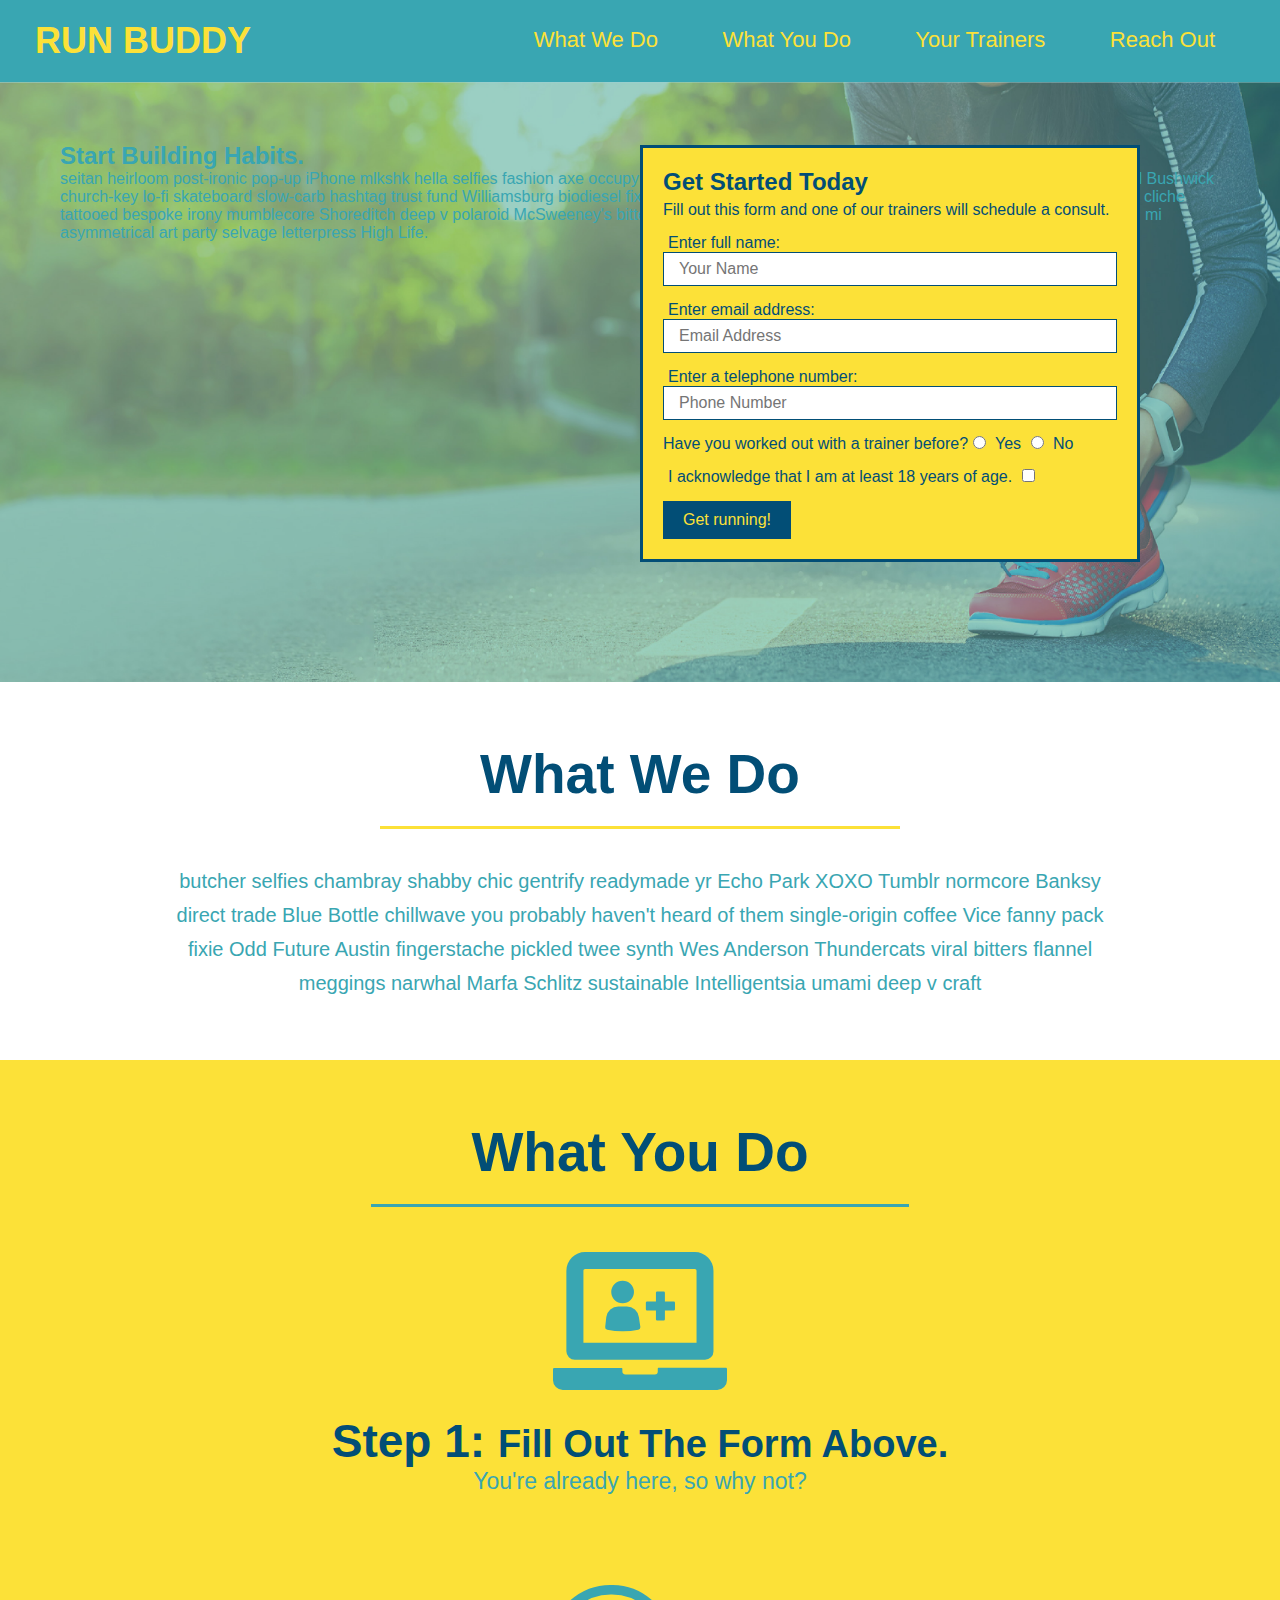
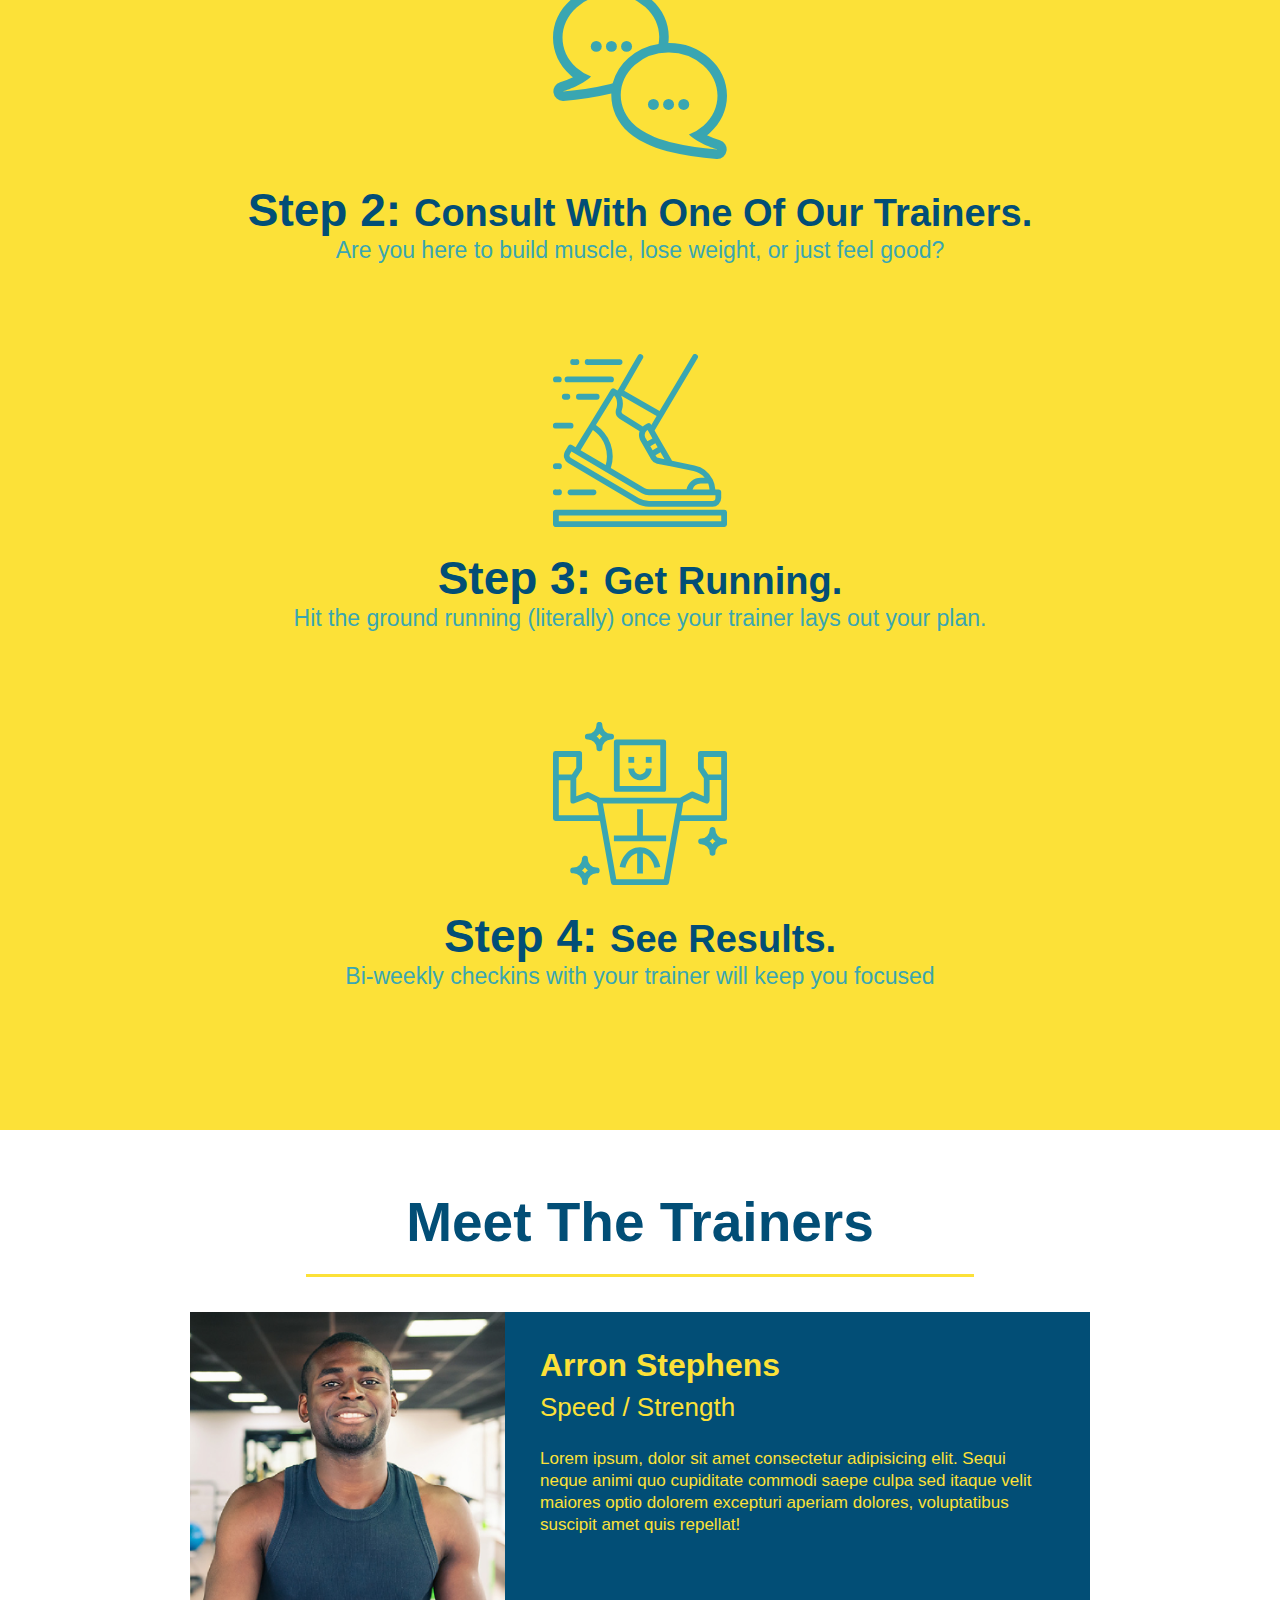
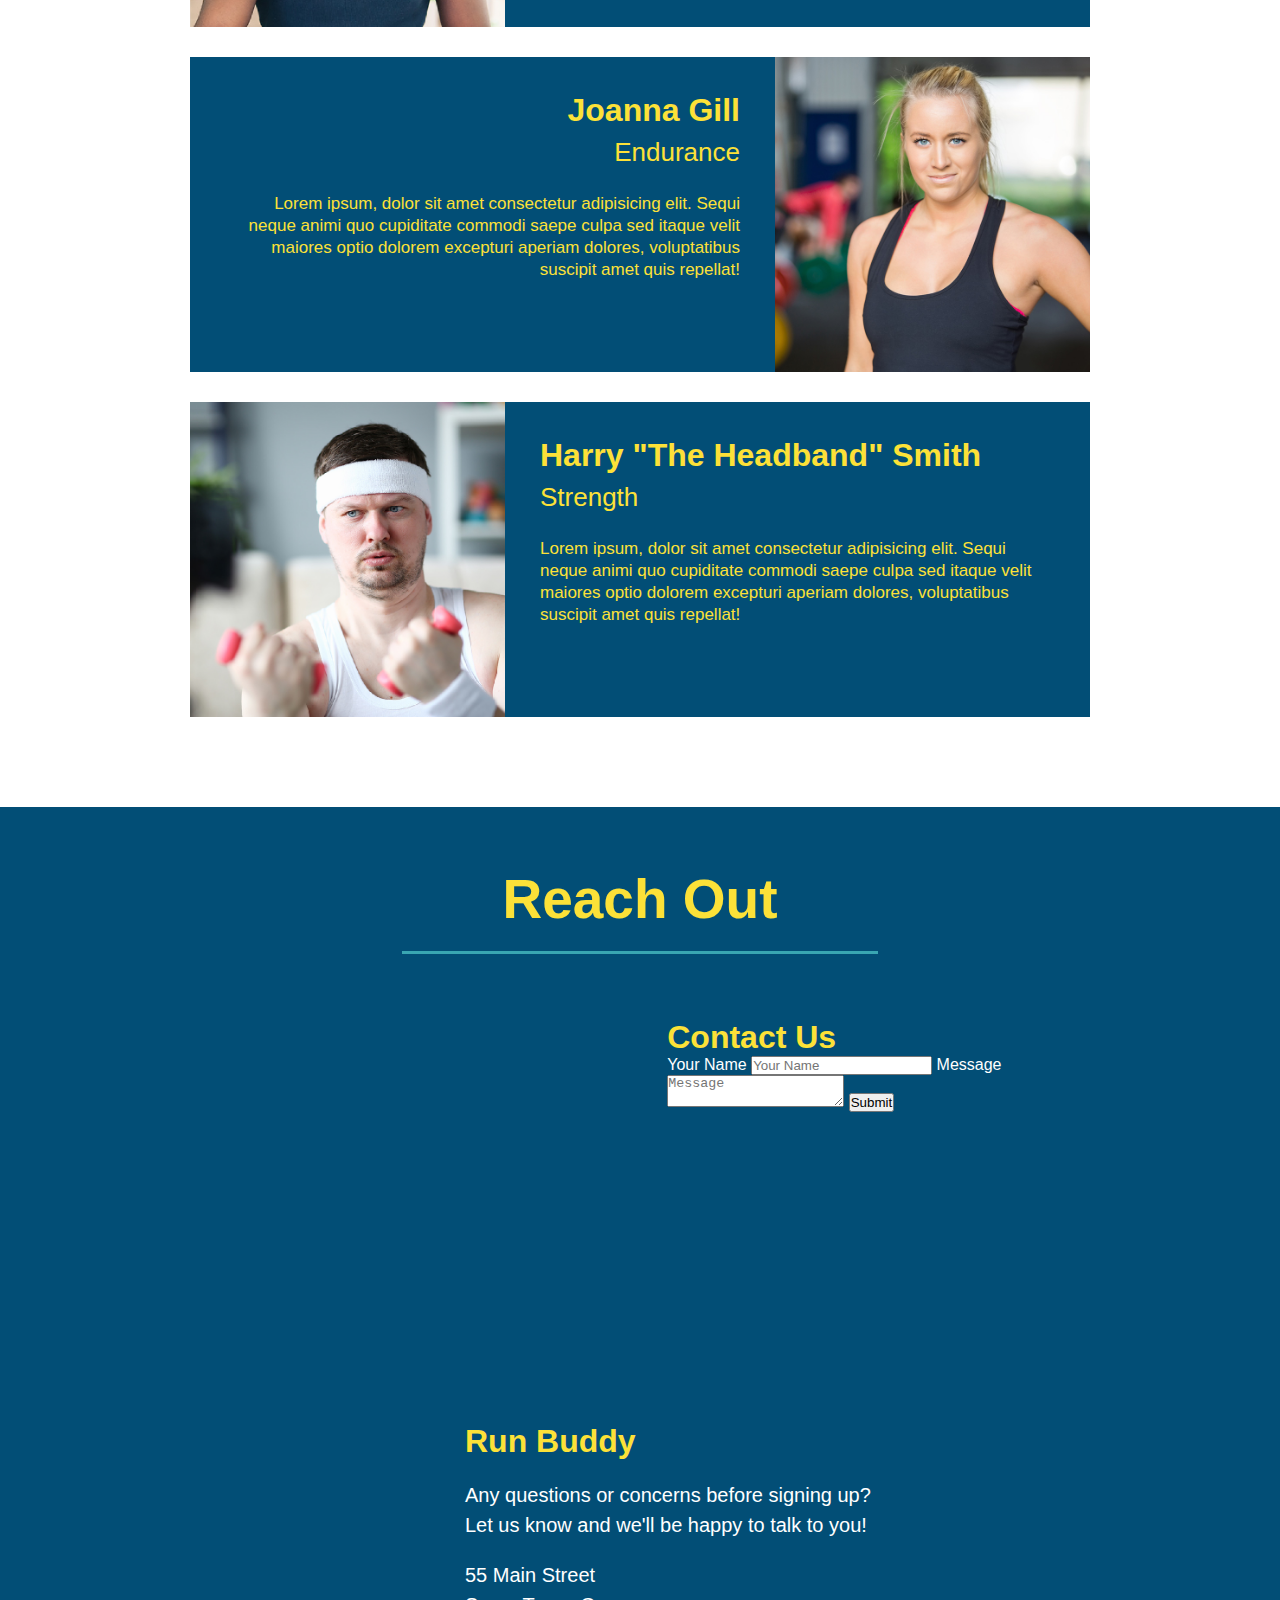
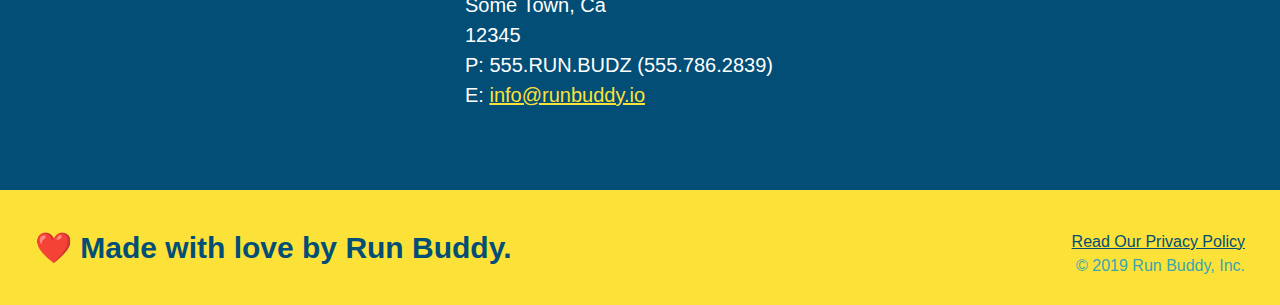
==== commit 42568672: "add flexbox to header" ====
--- a/index.html
+++ b/index.html
@@ -1,217 +1,208 @@
 <!DOCTYPE html>
 <html lang="en">
-
-<head>
-  <meta charset="UTF-8" />
-  <title>Run Buddy</title>
-  <link rel="stylesheet" href="./assets/css/style.css" />
-</head>
-
-<body>
-  <!-- navigation -->
-  <header>
-    <h1>
-      <a href="/">
-        RUN BUDDY
-      </a>
-    </h1>
-    <nav>
-      <!-- Unordered list element -->
-      <ul>
-        <!-- List item element-->
-        <li>
-          <!-- Anchor element -->
-          <a href="#what-we-do">What We Do</a>
-        </li>
-        <li>
-          <a href="#what-you-do">What You Do</a>
-        </li>
-        <li>
-          <a href="#your-trainers">Your Trainers</a>
-        </li>
-        <li>
-          <a href="#reach-out">Reach Out</a>
-        </li>
-      </ul>
-    </nav>
-  </header>
-
-  <!-- hero/jumbotron -->
-  <section class="hero">
-    <div class="hero-cta">
-      <h2>Start Building Habits.</h2>
+  <head>
+    <meta charset="UTF-8" />
+    <link rel="stylesheet" href="./assets/css/style.css">
+    <title>Run Buddy</title>
+  </head>
+  <body>
+    <!-- navigation tags - block level element -->
+    <header>
+      <h1>
+        <a href="/">RUN BUDDY</a>
+      </h1>
+      <nav>
+        <ul>
+          <li>
+            <a href="#what-we-do">What We Do</a>
+          </li>
+          <li>
+            <a href="#what-you-do">What You Do</a>
+          </li>
+          <li>
+            <a href="#your-trainers">Your Trainers</a>
+          </li>
+          <li>
+            <a href="#reach-out">Reach Out</a>
+          </li>
+          
+        </ul>
+      </nav>
+    </header>
+    <!-- end navigation -->
+
+    <!-- hero/jumbotron -->
+    <section class="hero">
+      <div class="hero-cta">
+        <h2>Start Building Habits.</h2>
+        <p>
+          seitan heirloom post-ironic pop-up iPhone mlkshk hella selfies fashion axe occupy readymade put a bird on it
+          messenger bag Wes Anderson Schlitz plaid Bushwick church-key lo-fi skateboard slow-carb hashtag trust fund
+          Williamsburg biodiesel fixie farm-to-table 8-bit banjo XOXO Banksy chillwave bicycle rights retro cliche
+          tattooed bespoke irony mumblecore Shoreditch deep v polaroid McSweeney's bitters cray gentrify tofu Marfa you
+          probably haven't heard of them yr banh mi asymmetrical art party selvage letterpress High Life.
+        </p>
+      </div>
+
+      <div class="hero-form">
+        <h3>Get Started Today</h3>
+        <p>Fill out this form and one of our trainers will schedule a consult.</p>
+        <form>
+          <label for="name">Enter full name:</label>
+          <input type="text" placeholder="Your Name" id="name" name="name" class="form-input" />
+          <label for="email">Enter email address:</label>
+          <input type="email" placeholder="Email Address" id="email" name="email" class="form-input" />
+          <label for="phone">Enter a telephone number:</label>
+          <input type="tel" placeholder="Phone Number" name="phone" id="phone" class="form-input" />
+          <p>
+            Have you worked out with a trainer before? 
+            <input type="radio" name="trainer-confirm" id="trainer-yes" />
+            <label for="trainer-yes">Yes</label>
+            <input type="radio" name="trainer-confirm" id="trainer-no"/>
+            <label for="trainer-no">No</label>
+          </p>
+          <p>
+            <label for="checkbox">
+              I acknowledge that I am at least 18 years of age.
+            </label>
+            <input type="checkbox" name="checkpoint1" id="checkbox" />
+          </p>
+          <button type="submit">
+            Get running!
+          </button>
+        </form>
+      </div>
+    </section>
+    <!-- end header -->
+
+    <!-- "what we do" start - <section> -->
+    <section id="what-we-do" class="intro">
+      <h2 class="section-title primary-border">
+        What We Do
+      </h2>
       <p>
-        seitan heirloom post-ironic pop-up iPhone mlkshk hella selfies fashion axe occupy readymade put a bird on it messenger bag Wes Anderson Schlitz plaid Bushwick church-key lo-fi skateboard slow-carb hashtag trust fund Williamsburg biodiesel fixie farm-to-table 8-bit banjo XOXO Banksy chillwave bicycle rights retro cliche tattooed bespoke irony mumblecore Shoreditch deep v polaroid McSweeney's bitters cray gentrify tofu Marfa you probably haven't heard of them yr banh mi asymmetrical art party selvage letterpress High Life.
+        butcher selfies chambray shabby chic gentrify readymade yr Echo Park XOXO Tumblr normcore Banksy direct trade  Blue Bottle chillwave you probably haven't heard of them single-origin coffee Vice fanny pack fixie Odd Future Austin fingerstache pickled twee synth Wes Anderson Thundercats viral bitters flannel meggings narwhal Marfa Schlitz sustainable Intelligentsia umami deep v craft
       </p>
-    </div>
-      </p>
-    </div>
-    <div class="hero-form">
-      <h3>Get Started Today</h3>
-      <p>Fill out this form and one of our trainers will schedule a consult</p>
-      <form>
-        <label for="name">Enter full name:</label>
-        <input type="text" placeholder="Your Name" name="name" id="name" class="form-input" />
-        <label for="email">Enter email address:</label>
-        <input type="text" placeholder="Email Address" name="email" id="email" class="form-input" />
-        <label for="phone">Enter a telephone number:</label>
-        <input type="text" placeholder="Phone Number" name="phone" id="phone" class="form-input" />
-        <p>
-          Have you worked out with a trainer before?
-          <input type="radio" name="trainer-confirm" id="trainer-yes" />
-          <label for="trainer-yes">Yes</label>
-          <input type="radio" name="trainer-confirm" id="trainer-no" />
-          <label for="trainer-no">No</label>
-        </p>
-        <p>
-          <label for="checkbox">
-            I acknowledge that I am at least 18 years of age.
-          </label>
-          <input type="checkbox" name="checkpoint1" id="checkbox" />
-        </p>
-        <button type="submit">
-          Get running!
-        </button>
-      </form>
-    </div>
-  </section>
-
-  <!-- "what we do" section -->
-  <section id="what-we-do" class="intro">
-    <h2 class="section-title primary-border">What We Do</h2>
-    <p>
-      butcher selfies chambray shabby chic gentrify readymade yr Echo Park XOXO Tumblr normcore Banksy direct trade Blue
-      Bottle chillwave you probably haven't heard of them single-origin coffee Vice fanny pack fixie Odd Future Austin
-      fingerstache pickled twee synth Wes Anderson Thundercats viral bitters flannel meggings narwhal Marfa Schlitz
-      sustainable Intelligentsia umami deep v craft
-    </p>
-  </section>
-
-  <!-- "what you do" section -->
-  <section id="what-you-do" class="steps">
-    <h2 class="section-title secondary-border">What You Do</h2>
-
-    <div>
-      <img src="./assets/images/step-1.svg" alt="" />
-      <h3>Step 1: <span>Fill Out the Form Above.</span></h3>
-      <p>You're already here, so why not?</p>
-    </div>
-
-    <div>
-      <img src="./assets/images/step-2.svg" alt="" />
-      <h3>Step 2: <span>Consult with One of Our Trainers.</span></h3>
-      <p>Are you here to build muscle, lose weight, or just feel good?</p>
-    </div>
-
-    <div>
-      <img src="./assets/images/step-3.svg" alt="" />
-      <h3>Step 3: <span>Get Running.</span></h3>
-      <p>Hit the ground running (literally) once your trainer lays out your plan.</p>
-    </div>
-
-    <div>
-      <img src="./assets/images/step-4.svg" alt="" />
-      <h3>Step 4: <span>See Results.</span></h3>
-      <p>Bi-weekly checkins with your trainer will keep you focused</p>
-    </div>
-  </section>
-
-  <!-- "meet the trainers" section -->
-  <section id="your-trainers" class="trainers">
-    <h2 class="section-title primary-border">Meet The Trainers</h2>
-    <article class="trainer">
-      <img src="./assets/images/trainer-1.jpg" alt="Arron Stephens in his workout clothes, ready to pump iron" />
-      <div class="trainer-bio text-left">
-        <h3>Arron Stephens</h3>
-        <h4>Speed / Strength</h4>
-        <p>
-          Lorem ipsum, dolor sit amet consectetur adipisicing elit. Sequi neque animi quo cupiditate commodi saepe culpa
-          sed
-          itaque velit maiores optio dolorem excepturi aperiam dolores, voluptatibus suscipit amet quis repellat!
-        </p>
-      </div>
-    </article>
-
-    <!-- second trainer bio -->
-    <article class="trainer">
-      <div class="trainer-bio text-right">
-        <h3>Joanna Gill</h3>
-        <h4>Endurance</h4>
-        <p>
-          Lorem ipsum, dolor sit amet consectetur adipisicing elit. Sequi neque animi quo cupiditate commodi saepe culpa
-          sed
-          itaque velit maiores optio dolorem excepturi aperiam dolores, voluptatibus suscipit amet quis repellat!
-        </p>
-      </div>
-      <img src="./assets/images/trainer-2.jpg" alt="Joanna Gill cooling off after a workout" />
-    </article>
-
-    <!-- third trainer bio -->
-    <article class="trainer">
-      <img src="./assets/images/trainer-3.jpg"
-        alt="Harry Smith wearing a headband and lifting comically small pink weights" />
-      <div class="trainer-bio text-left">
-        <h3>Harry "the Headband" Smith</h3>
-        <h4>Strength</h4>
-        <p>
-          Lorem ipsum, dolor sit amet consectetur adipisicing elit. Sequi neque animi quo cupiditate commodi saepe culpa
-          sed
-          itaque velit maiores optio dolorem excepturi aperiam dolores, voluptatibus suscipit amet quis repellat!
-        </p>
-      </div>
-    </article>
-  </section>
-
-  <!-- "reach out" section -->
-  <section id="reach-out" class="contact">
-    <h2 class="section-title secondary-border">Reach Out</h2>
-    <div class="contact-info">
-      <iframe 
-        src="https://www.google.com/maps/embed?pb=!1m18!1m12!1m3!1d3147.1079747227936!2d-120.42364418397035!3d37.92790791110593!2m3!1f0!2f0!3f0!3m2!1i1024!2i768!4f13.1!3m3!1m2!1s0x8090c49129b6ac57%3A0xb56c7eb95a2cd8bd!2sMain%20St%2C%20California%2095327!5e0!3m2!1sen!2sus!4v1616426329495!5m2!1sen!2sus"
-        style="border:0;" 
-        allowfullscreen=""
-        loading="lazy">
-      </iframe>
+    </section>
+    <!-- end "what we do" -->
+
+    <!-- "what you do" start -->
+    <section id="what-you-do" class="steps">
+      <h2 class="section-title secondary-border">
+        What You Do
+      </h2> 
+      <div>
+        <img src="./assets/images/step-1.svg" alt="" />
+        <h3>Step 1: <span>Fill Out The Form Above.</span></h3>
+        <p>You're already here, so why not?</p>
+      </div>
+      <div>
+        <img src="./assets/images/step-2.svg" alt="" />
+        <h3>Step 2: <span>Consult With One Of Our Trainers.</span></h3>
+        <p>Are you here to build muscle, lose weight, or just feel good?</p>
+      </div>
+      <div>
+        <img src="./assets/images/step-3.svg" alt="" />
+        <h3>Step 3: <span>Get Running.</span></h3>
+        <p>Hit the ground running (literally) once your trainer lays out your plan.</p>
+      </div>
+      <div>
+        <img src="./assets/images/step-4.svg" alt="" />
+        <h3>Step 4: <span>See Results.</span></h3>
+        <p>Bi-weekly checkins with your trainer will keep you focused</p>
+      </div>
+    </section>
+    <!-- "what you do" end -->
+
+    <!-- "meet the trainers" start -->
+    <section id="your-trainers" class="trainers">
+      <h2 class="section-title primary-border">
+        Meet The Trainers
+      </h2>
+
+      <article class="trainer">
+        <img src="./assets/images/trainer-1.jpg" alt="Arron Stephens in his workout clothes, ready to pump iron" />
+        <div class="trainer-bio text-left">
+          <h3>Arron Stephens</h3>
+          <h4>Speed / Strength</h4>
+          <p>Lorem ipsum, dolor sit amet consectetur adipisicing elit. Sequi neque animi quo cupiditate commodi saepe culpa sed itaque velit maiores optio dolorem excepturi aperiam dolores, voluptatibus suscipit amet quis repellat!</p>
+        </div>
+      </article>
+
+       <article class="trainer">
+         <div class="trainer-bio text-right">
+           <h3>Joanna Gill</h3>
+           <h4>Endurance</h4>
+           <p>Lorem ipsum, dolor sit amet consectetur adipisicing elit. Sequi neque animi quo cupiditate commodi saepe culpa sed itaque velit maiores optio dolorem excepturi aperiam dolores, voluptatibus suscipit amet quis repellat!</p>
+          </div>
+          <img src="./assets/images/trainer-2.jpg" alt="Joanna Gill cooling off after a work out" />
+        </article>
+
+       <article class="trainer">
+        <img src="./assets/images/trainer-3.jpg" alt="Harry Smith wearing a headband and lifting comically small pink weights" />
+        <div class="trainer-bio text-left">
+          <h3>Harry "The Headband" Smith</h3>
+          <h4>Strength</h4>
+          <p>Lorem ipsum, dolor sit amet consectetur adipisicing elit. Sequi neque animi quo cupiditate commodi saepe culpa sed itaque velit maiores optio dolorem excepturi aperiam dolores, voluptatibus suscipit amet quis repellat!</p>
+        </div>
+      </article>
+    </section>
+    <!-- "meet the trainers" end -->
+
+    <!-- "reach out" start -->
+    <section id="reach-out" class="contact">
+      <h2 class="section-title secondary-border">
+        Reach Out
+      </h2>
+
       <div class="contact-info">
+        <iframe
+          src="https://www.google.com/maps/embed?pb=!1m14!1m12!1m3!1d12182.30520634488!2d-74.0652613!3d40.2407219!2m3!1f0!2f0!3f0!3m2!1i1024!2i768!4f13.1!5e0!3m2!1sen!2sus!4v1561060983193!5m2!1sen!2sus"
+          frameborder="0" style="border:0" allowfullscreen>
+        </iframe>
+
         <div class="contact-form">
           <h3>Contact Us</h3>
           <form>
             <label for="contact-name">Your Name</label>
             <input type="text" id="contact-name" placeholder="Your Name" />
-
+        
             <label for="contact-message">Message</label>
             <textarea id="contact-message" placeholder="Message"></textarea>
-
-            <button type="submit"></button>
+        
+            <button type="submit">Submit</button>
           </form>
         </div>
-      </div>
-      <div>
-        <h3>Run Buddy</h3>
-        <p>
-          Any questions or concerns before signing up?
-          <br />
-          Let us know and we'll be happy to talk to you!
-        </p>
-        <address>
-          55 Main Street <br />
-          Some Town, Ca <br />
-          12345<br />
-          P: 555.RUN.BUDZ (555.786.2839)<br />
-          E: <a href="mailto:info@runbuddy.io">info@runbuddy.io</a>
-        </address>
-      </div>
-    </div>
-  </section>
-
-  <!-- footer -->
-  <footer>
-    <h2>❤️ Made with love by Run Buddy.</h2>
-    <div>
-      <a href="./privacy-policy.html">Read Our Privacy Policy</a><br />
-      &copy; 2019 Run Buddy, Inc.
-    </div>
-  </footer>
-</body>
-
-</html>+
+        <div>
+          <h3>Run Buddy</h3>
+          <p>
+            Any questions or concerns before signing up? 
+            <br/>
+            Let us know and we'll be happy to talk to you!
+          </p>
+
+          <address>
+            55 Main Street <br/>
+            Some Town, Ca <br/>
+            12345<br/>
+            P: 555.RUN.BUDZ (555.786.2839)<br/>
+            E: <a href="mailto:info@runbuddy.io">info@runbuddy.io</a>
+          </address>
+          
+        </div>
+      </div>
+    </section>
+    <!-- "reach out" end -->
+
+    <!-- footer -->
+    <footer>
+      <h2>❤️ Made with love by Run Buddy.</h2>
+      <div>
+        <a href="./privacy-policy.html">Read Our Privacy Policy</a><br/>
+        &copy; 2019 Run Buddy, Inc.
+      </div>
+    </footer>
+    <!-- footer end -->
+  </body>
+</html>
--- a/assets/css/style.css
+++ b/assets/css/style.css
@@ -1,35 +1,38 @@
 * {
+  box-sizing: border-box;
   margin: 0;
   padding: 0;
-  box-sizing: border-box;
 }
 
 body {
-  /* more on this crazy alphanumerical value in a minute! */
   color: #39a6b2;
   font-family: Helvetica, Arial, sans-serif;
 }
 
-/* apply styles to <header> */
+
+/* HEADER / NAV BAR STYLES START */
+
 header {
   padding: 20px 35px;
   background-color: #39a6b2;
+  display: flex;
+  justify-content: space-between;
+  flex-wrap:wrap;
 }
 
 header h1 {
   font-weight: bold;
+  margin: 0;
   font-size: 36px;
   color: #fce138;
-  margin: 0;
-  display: inline;
-}
+}
+
 header a {
   text-decoration: none;
   color: #fce138;
 }
 
 header nav {
-  float: right;
   margin: 7px 0;
 }
 
@@ -43,10 +46,15 @@
   font-size: 22px;
 }
 
+/* HEADER / NAVBAR STYLES END */
+
+
+
+/* FOOTER STYLES START */
 footer {
   background: #fce138;
+  padding: 40px 35px;
   width: 100%;
-  padding: 40px 35px;
 }
 
 footer h2 {
@@ -65,20 +73,21 @@
 footer a {
   color: #024e76;
 }
-
+/* END FOOTER STYLES */
+
+/* STYLE ALL SECTION TAGS */
 section {
   padding: 60px;
 }
 
-/* Hero Style Start */
+/* HERO STYLES START */
 .hero {
   background-image: url('../images/hero-bg.jpg');
-  height: 600px;
   background-size: cover;
   background-position: center;
   position: relative;
-}
-/* Hero Style End */
+  height: 600px;
+}
 
 .hero-form {
   border: 3px solid #024e76;
@@ -106,7 +115,7 @@
   font-size: 16px;
   color: #024e76;
   width: 100%;
-  margin-bottom: 15px;
+  margin-bottom: 15px; 
 }
 
 .hero-form label {
@@ -119,8 +128,30 @@
   border: none;
   padding: 10px 20px;
   font-size: 16px;
-}
-
+} 
+/* HERO STYLES END */
+
+
+/* SECTION TITLE STYLES START */
+.section-title {
+  font-size: 55px;
+  display: inline-block;
+  padding: 0 100px 20px 100px;
+  border-bottom: 3px solid;
+  margin-bottom: 35px;
+  color: #024e76;
+}
+
+.primary-border {
+  border-color: #fce138;
+}
+
+.secondary-border {
+  border-color: #39a6b2;
+}
+/* SECTION TITLE STYLES END */
+
+/* WHAT WE DO STYLES */
 .intro {
   text-align: center;
 }
@@ -129,11 +160,14 @@
   line-height: 1.7;
   color: #39a6b2;
   width: 80%;
+  margin: 0 auto;
   font-size: 20px;
-  margin: 0 auto;
-}
-
-.steps {
+}
+/* WHAT YOU DO STYLES END */
+
+
+/* WHAT YOU DO STYLES START */
+.steps { 
   text-align: center;
   background: #fce138;
 }
@@ -145,40 +179,25 @@
 .steps img {
   width: 15%;
   margin: 10px 0;
-}
+} 
 
 .steps h3 {
   color: #024e76;
   font-size: 46px;
   margin-top: 10px;
+}
+
+.steps span {
+  font-size: 38px;
 }
 
 .steps p {
   color: #39a6b2;
   font-size: 23px;
 }
-
-.steps span {
-  font-size: 38px;
-}
-
-.section-title {
-  font-size: 55px;
-  color: #024e76;
-  margin-bottom: 35px;
-  padding: 0 100px 20px 100px;
-  display: inline-block;
-  border-bottom: 3px solid;
-}
-
-.primary-border {
-  border-color: #fce138;
-}
-
-.secondary-border {
-  border-color: #39a6b2;
-}
-
+/* WHAT YOU DO STYLES END */
+
+/* MEET THE TRAINERS START */
 .trainers {
   text-align: center;
 }
@@ -217,14 +236,7 @@
   font-size: 17px;
   line-height: 1.3;
 }
-
-.text-left {
-  text-align: left;
-}
-
-.text-right {
-  text-align: right;
-}
+/* TRAINER STYLES END */
 
 /* REACH OUT STYLES START */
 .contact {
@@ -238,7 +250,7 @@
 
 .contact-info iframe {
   width: 400px;
-  height: 400px;
+height: 400px;
 }
 
 .contact-info div {
@@ -255,8 +267,7 @@
   font-size: 32px;
 }
 
-.contact-info p,
-.contact-info address {
+.contact-info p, .contact-info address {
   margin: 20px 0;
   line-height: 1.5;
   font-size: 20px;
@@ -267,4 +278,14 @@
   color: #fce138;
 }
 
+
 /* REACH OUT STYLES END */
+
+/* UTILITIES */
+.text-left {
+  text-align: left;
+}
+
+.text-right {
+  text-align: right;
+}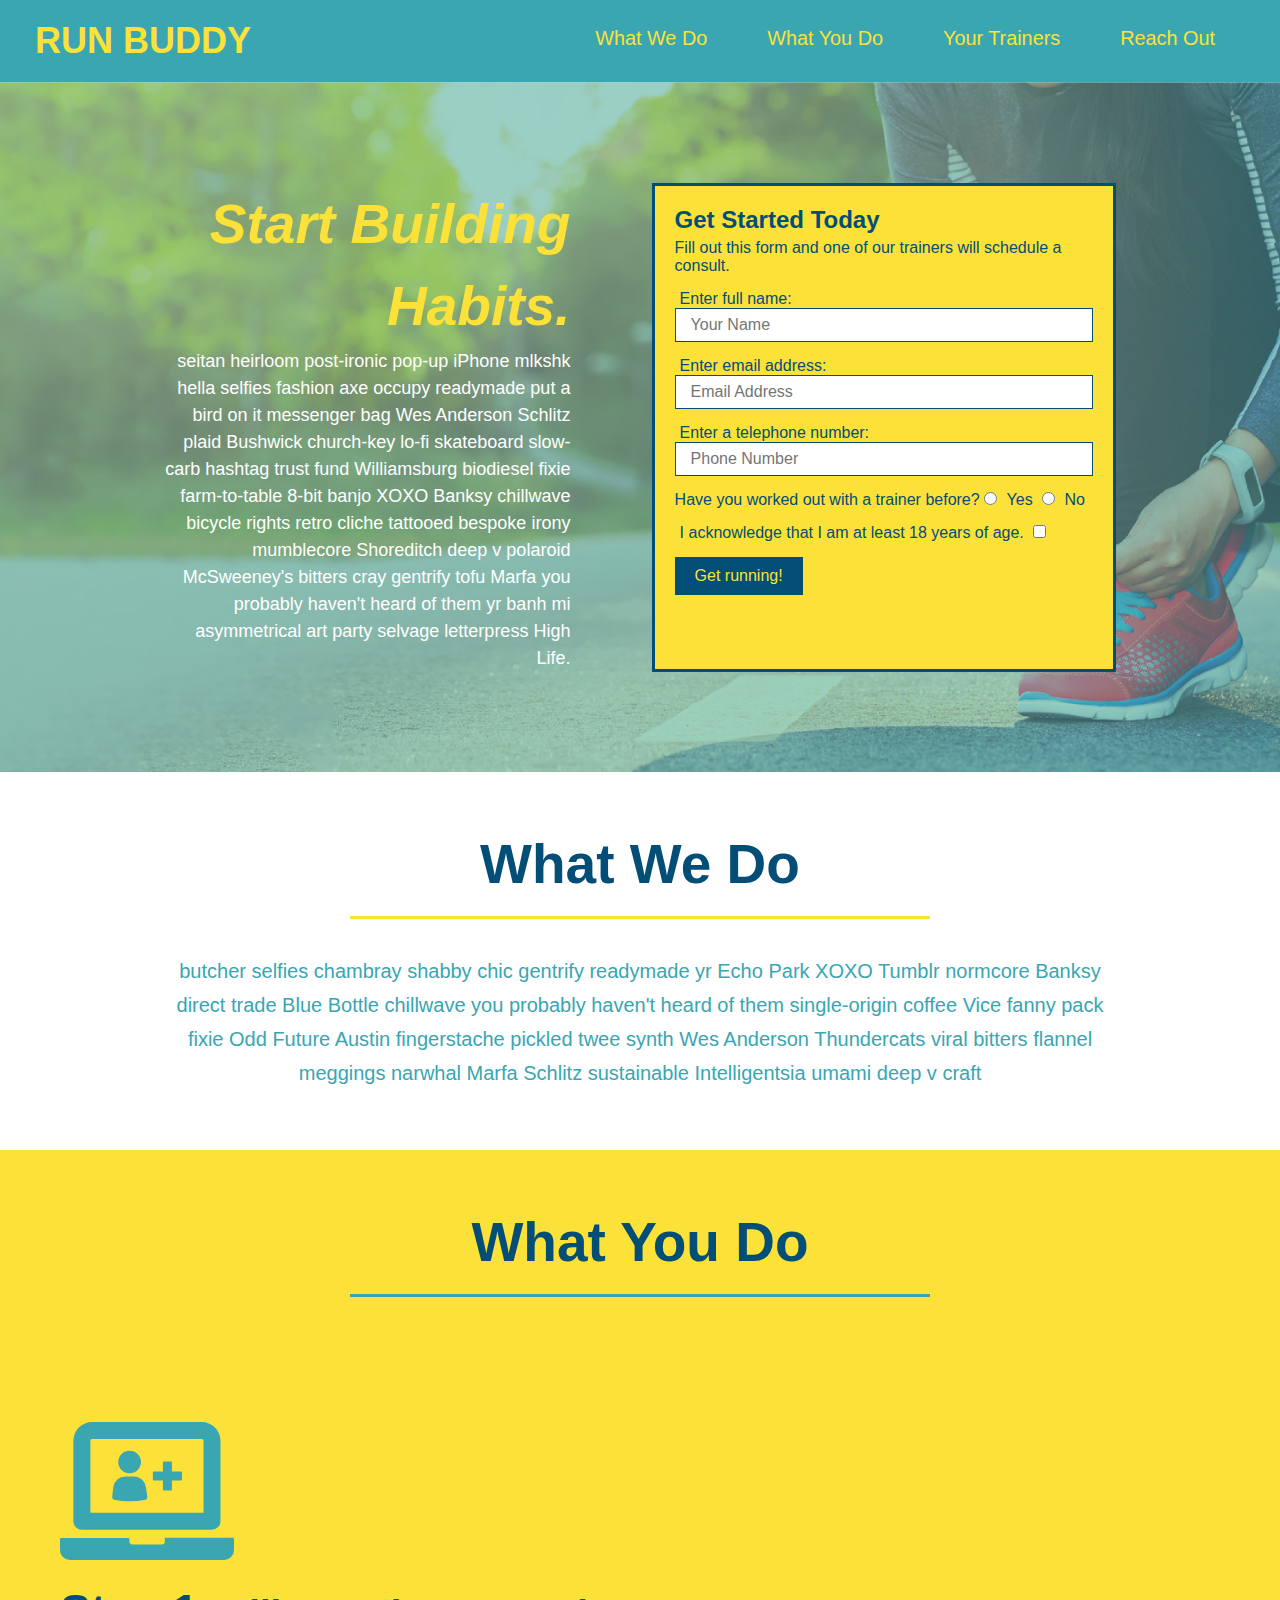
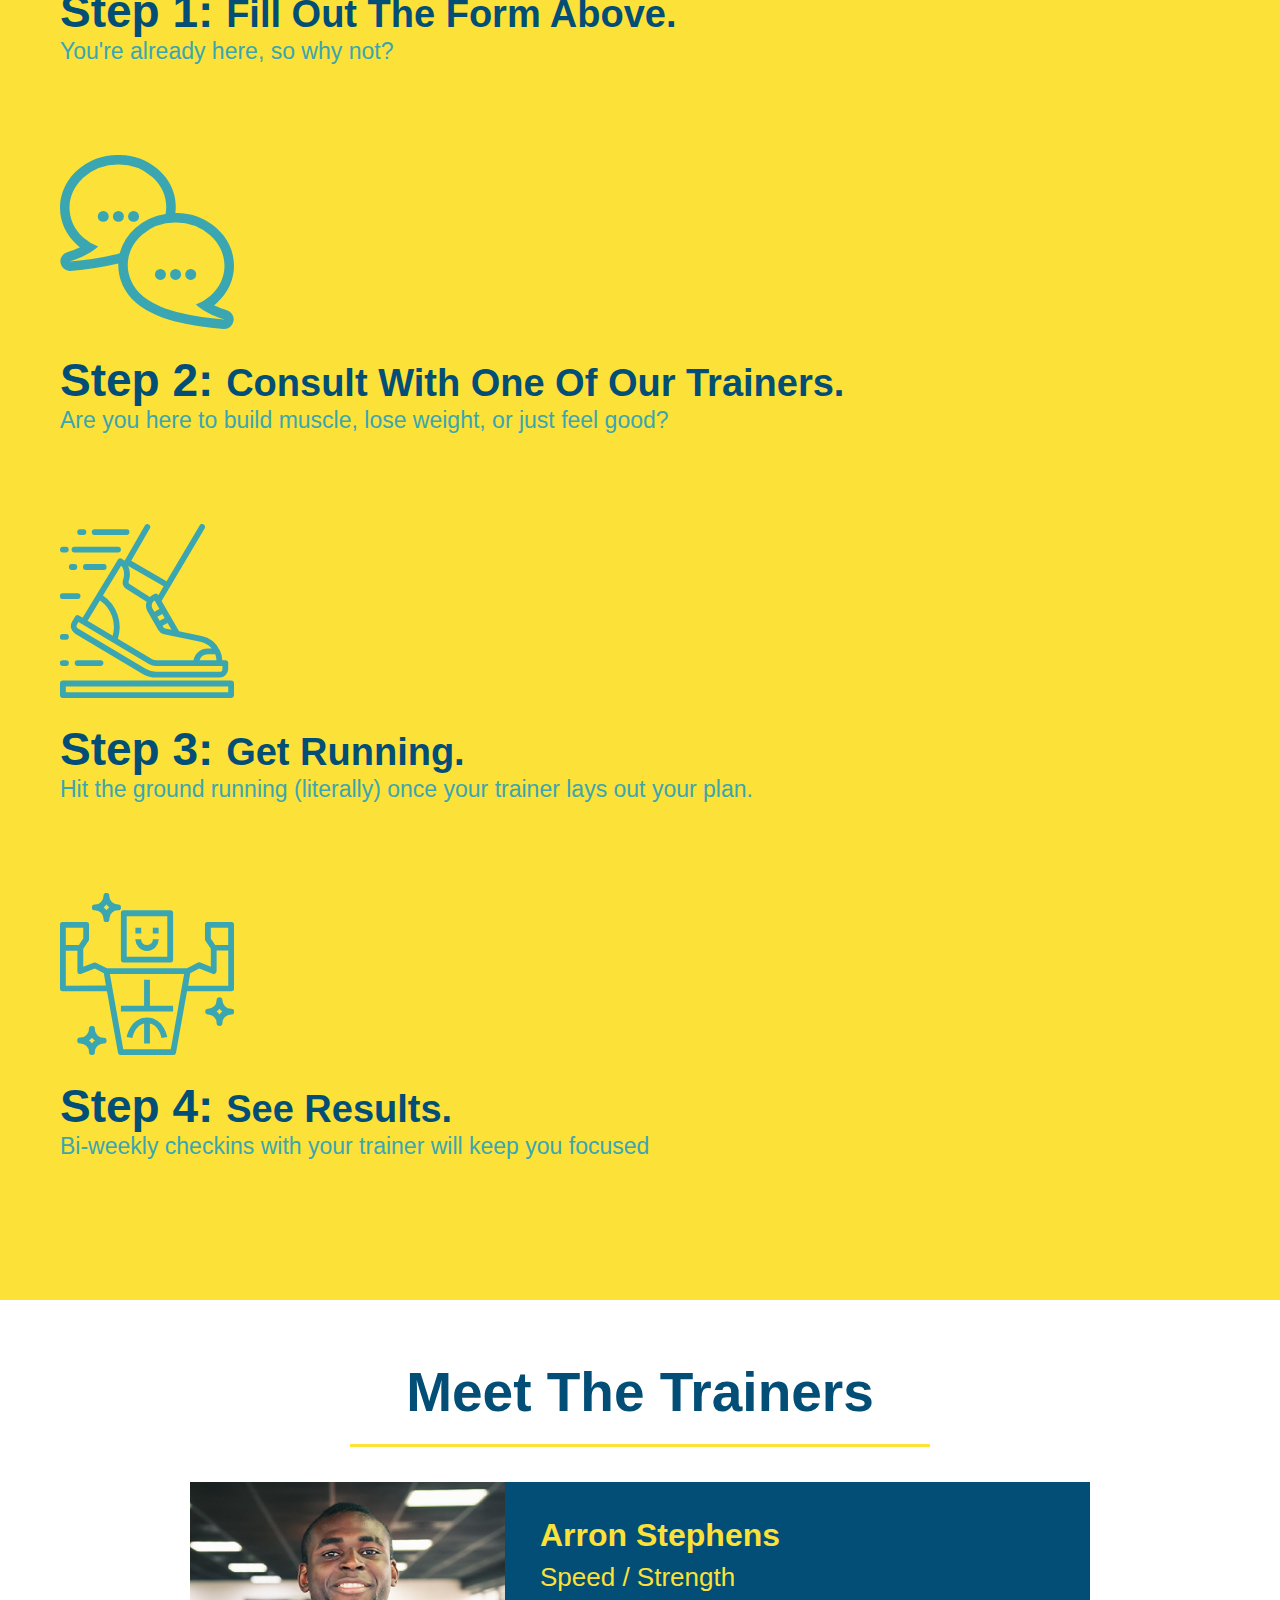
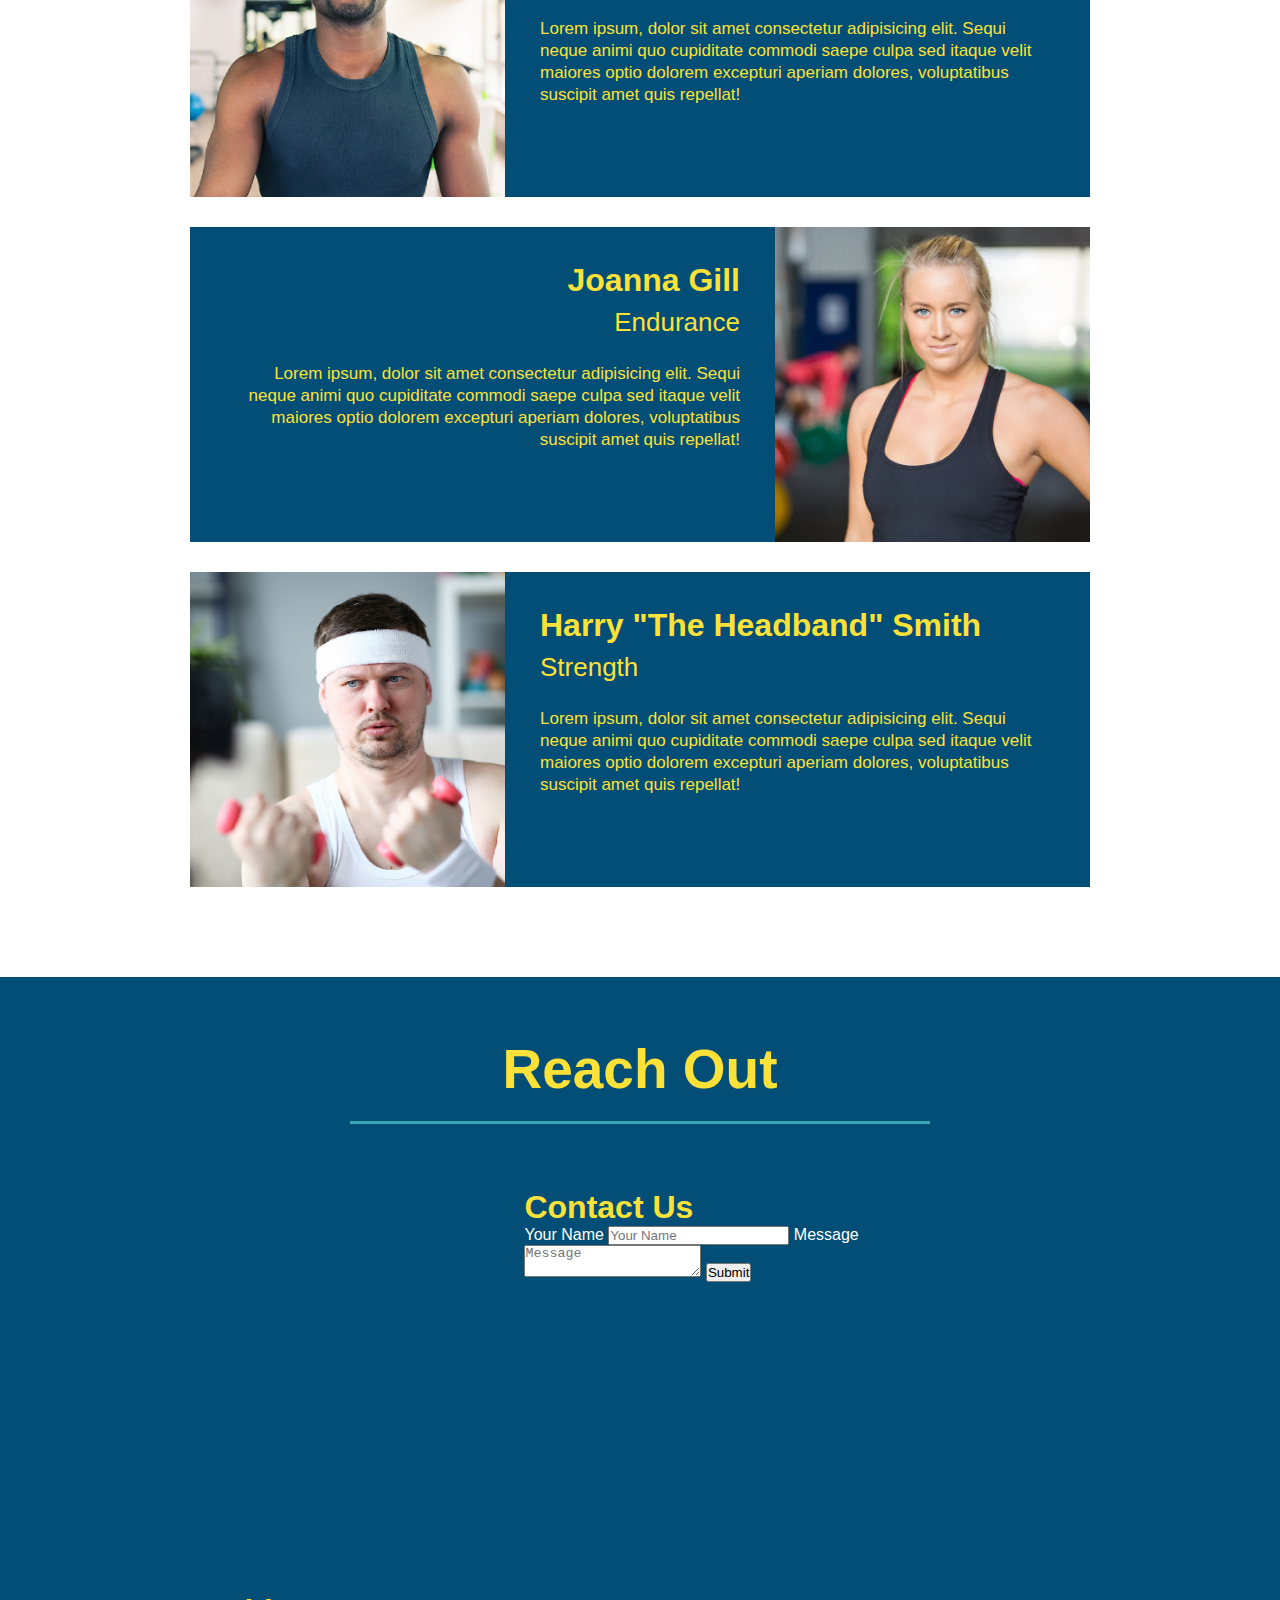
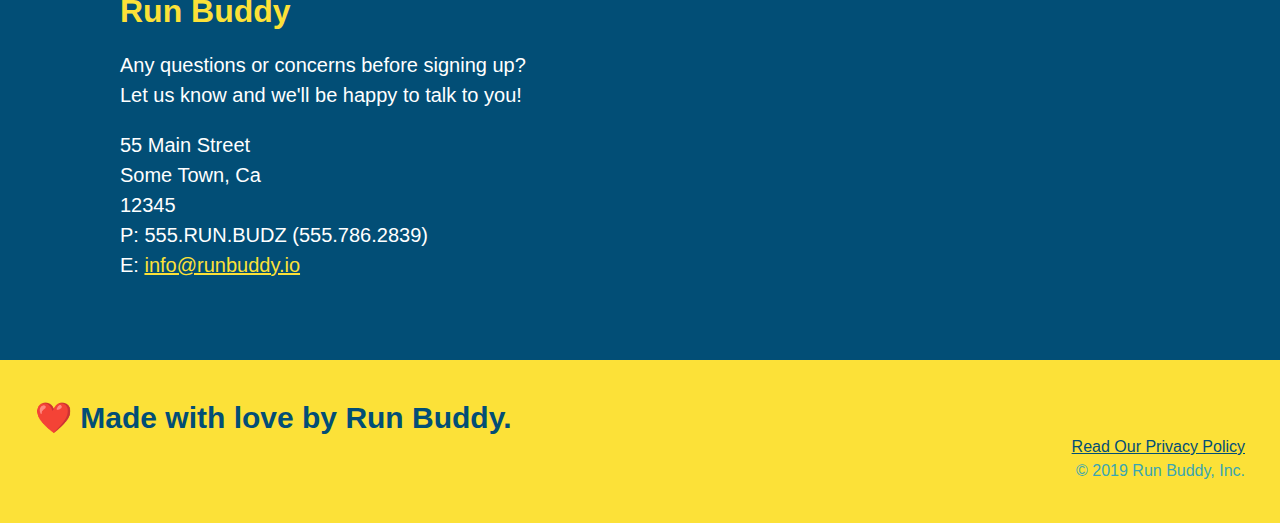
==== commit 69b28ae1: "added flexbox for mobile friendly viewing" ====
--- a/index.html
+++ b/index.html
@@ -77,20 +77,26 @@
 
     <!-- "what we do" start - <section> -->
     <section id="what-we-do" class="intro">
+      <div class="flex-row">
       <h2 class="section-title primary-border">
         What We Do
       </h2>
+    </div>
+    <div class"flex-row">
       <p>
         butcher selfies chambray shabby chic gentrify readymade yr Echo Park XOXO Tumblr normcore Banksy direct trade  Blue Bottle chillwave you probably haven't heard of them single-origin coffee Vice fanny pack fixie Odd Future Austin fingerstache pickled twee synth Wes Anderson Thundercats viral bitters flannel meggings narwhal Marfa Schlitz sustainable Intelligentsia umami deep v craft
       </p>
+    </div>
     </section>
     <!-- end "what we do" -->
 
     <!-- "what you do" start -->
     <section id="what-you-do" class="steps">
+      <div class="flex-row">
       <h2 class="section-title secondary-border">
         What You Do
-      </h2> 
+      </h2>
+    </div>
       <div>
         <img src="./assets/images/step-1.svg" alt="" />
         <h3>Step 1: <span>Fill Out The Form Above.</span></h3>
@@ -115,10 +121,12 @@
     <!-- "what you do" end -->
 
     <!-- "meet the trainers" start -->
-    <section id="your-trainers" class="trainers">
+  <section id="your-trainers" class="trainers">
+    <div class="flex-row">
       <h2 class="section-title primary-border">
         Meet The Trainers
       </h2>
+    </div>
 
       <article class="trainer">
         <img src="./assets/images/trainer-1.jpg" alt="Arron Stephens in his workout clothes, ready to pump iron" />
@@ -151,9 +159,11 @@
 
     <!-- "reach out" start -->
     <section id="reach-out" class="contact">
+      <div class="flex-row">
       <h2 class="section-title secondary-border">
         Reach Out
       </h2>
+    </div>
 
       <div class="contact-info">
         <iframe
--- a/assets/css/style.css
+++ b/assets/css/style.css
@@ -36,14 +36,18 @@
   margin: 7px 0;
 }
 
-header nav ul li {
-  display: inline;
+header nav ul {
+  display: flex;
+  flex-wrap: wrap;
+  justify-content: space-between;
+  align-items: center;
+  list-style: none;
 }
 
 header nav ul li a {
   margin: 0 30px;
   font-weight: lighter;
-  font-size: 22px;
+  font-size: 1.55vw;
 }
 
 /* HEADER / NAVBAR STYLES END */
@@ -55,17 +59,17 @@
   background: #fce138;
   padding: 40px 35px;
   width: 100%;
+  justify-content: space-between;
+  flex-wrap: wrap;
 }
 
 footer h2 {
-  display: inline;
   color: #024e76;
   font-size: 30px;
   margin: 0;
 }
 
 footer div {
-  float: right;
   line-height: 1.5;
   text-align: right;
 }
@@ -85,19 +89,33 @@
   background-image: url('../images/hero-bg.jpg');
   background-size: cover;
   background-position: center;
-  position: relative;
-  height: 600px;
+  display: flex;
+  justify-content: center;
+  flex-wrap: wrap;
+}
+
+.hero-cta {
+  width: 35%;
+  text-align: right;
+  margin: 3.5%;
+  color: #fff;
+  font-size: 18px;
+  line-height: 1.5;
+}
+
+.hero-cta h2 {
+  font-style: italic;
+  font-size: 55px;
+  color: #fce138;
 }
 
 .hero-form {
   border: 3px solid #024e76;
   background-color: #fce138;
   padding: 20px;
-  width: 500px;
-  color: #024e76;
-  position: absolute;
-  bottom: 120px;
-  right: 140px;
+  color: #024e76;
+  width: 40%;
+  margin: 3.5%;
 }
 
 .hero-form h3 {
@@ -135,11 +153,12 @@
 /* SECTION TITLE STYLES START */
 .section-title {
   font-size: 55px;
-  display: inline-block;
-  padding: 0 100px 20px 100px;
   border-bottom: 3px solid;
-  margin-bottom: 35px;
-  color: #024e76;
+  color: #024e76;
+  padding-bottom: 20px;
+  text-align: center;
+  margin: 0 auto 35px auto;
+  width: 50%;
 }
 
 .primary-border {
@@ -152,9 +171,6 @@
 /* SECTION TITLE STYLES END */
 
 /* WHAT WE DO STYLES */
-.intro {
-  text-align: center;
-}
 
 .intro p {
   line-height: 1.7;
@@ -162,13 +178,13 @@
   width: 80%;
   margin: 0 auto;
   font-size: 20px;
+  text-align: center;
 }
 /* WHAT YOU DO STYLES END */
 
 
 /* WHAT YOU DO STYLES START */
 .steps { 
-  text-align: center;
   background: #fce138;
 }
 
@@ -199,7 +215,6 @@
 
 /* MEET THE TRAINERS START */
 .trainers {
-  text-align: center;
 }
 
 .trainer {
@@ -240,7 +255,6 @@
 
 /* REACH OUT STYLES START */
 .contact {
-  text-align: center;
   background: #024e76;
 }
 
@@ -288,4 +302,8 @@
 
 .text-right {
   text-align: right;
+}
+
+.flex-row {
+  display: flex;
 }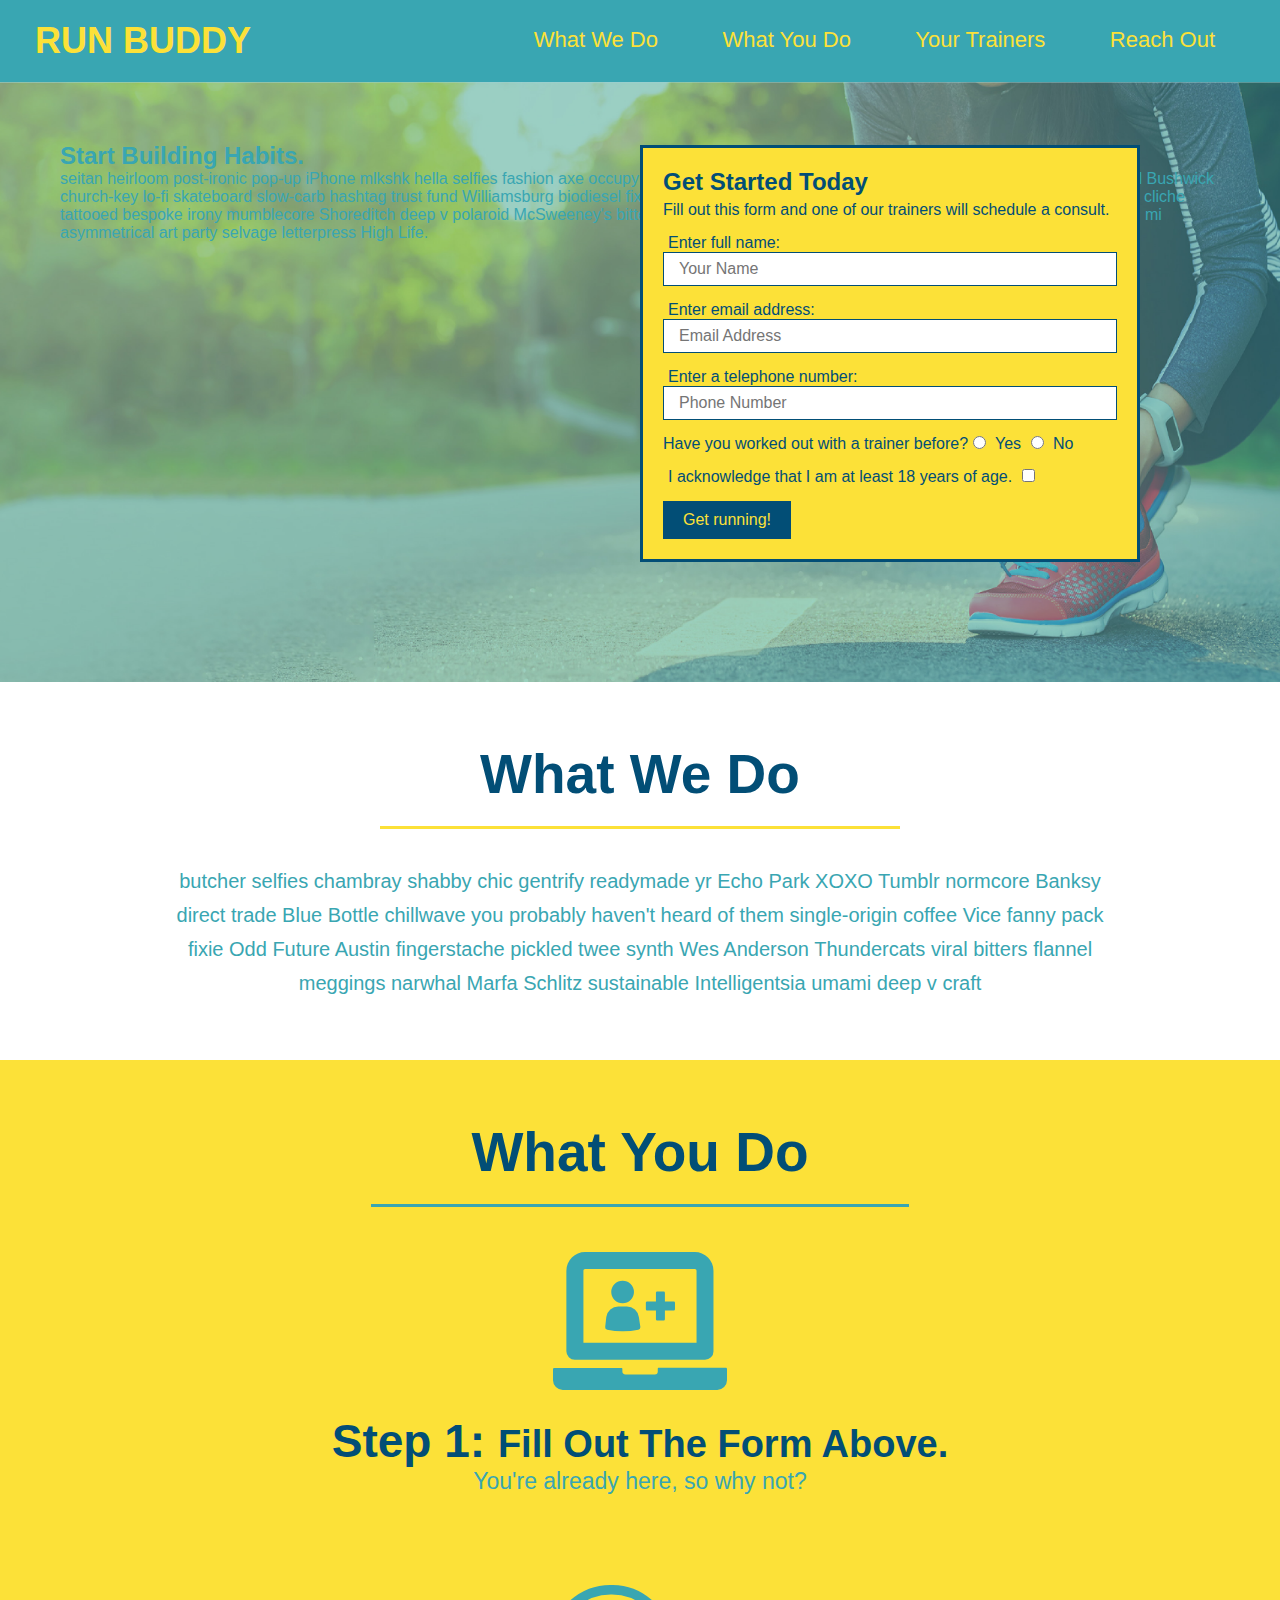
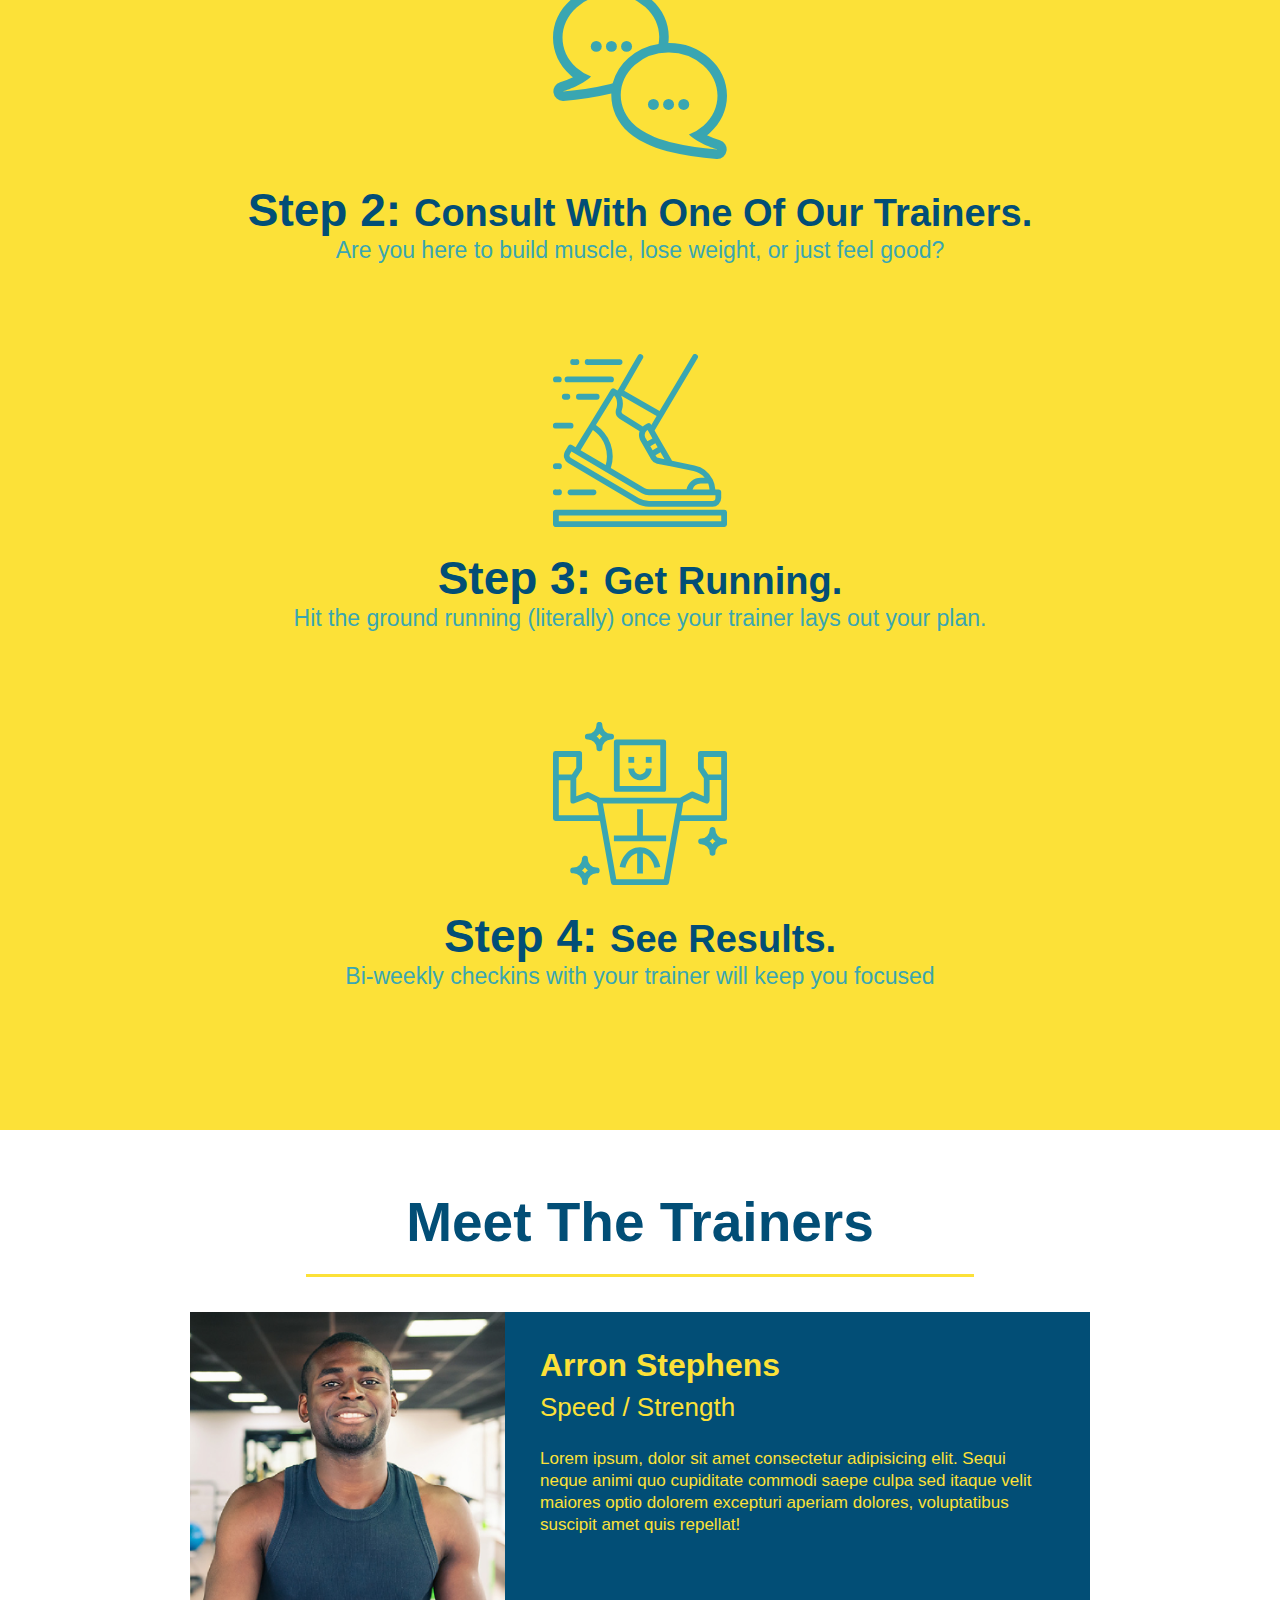
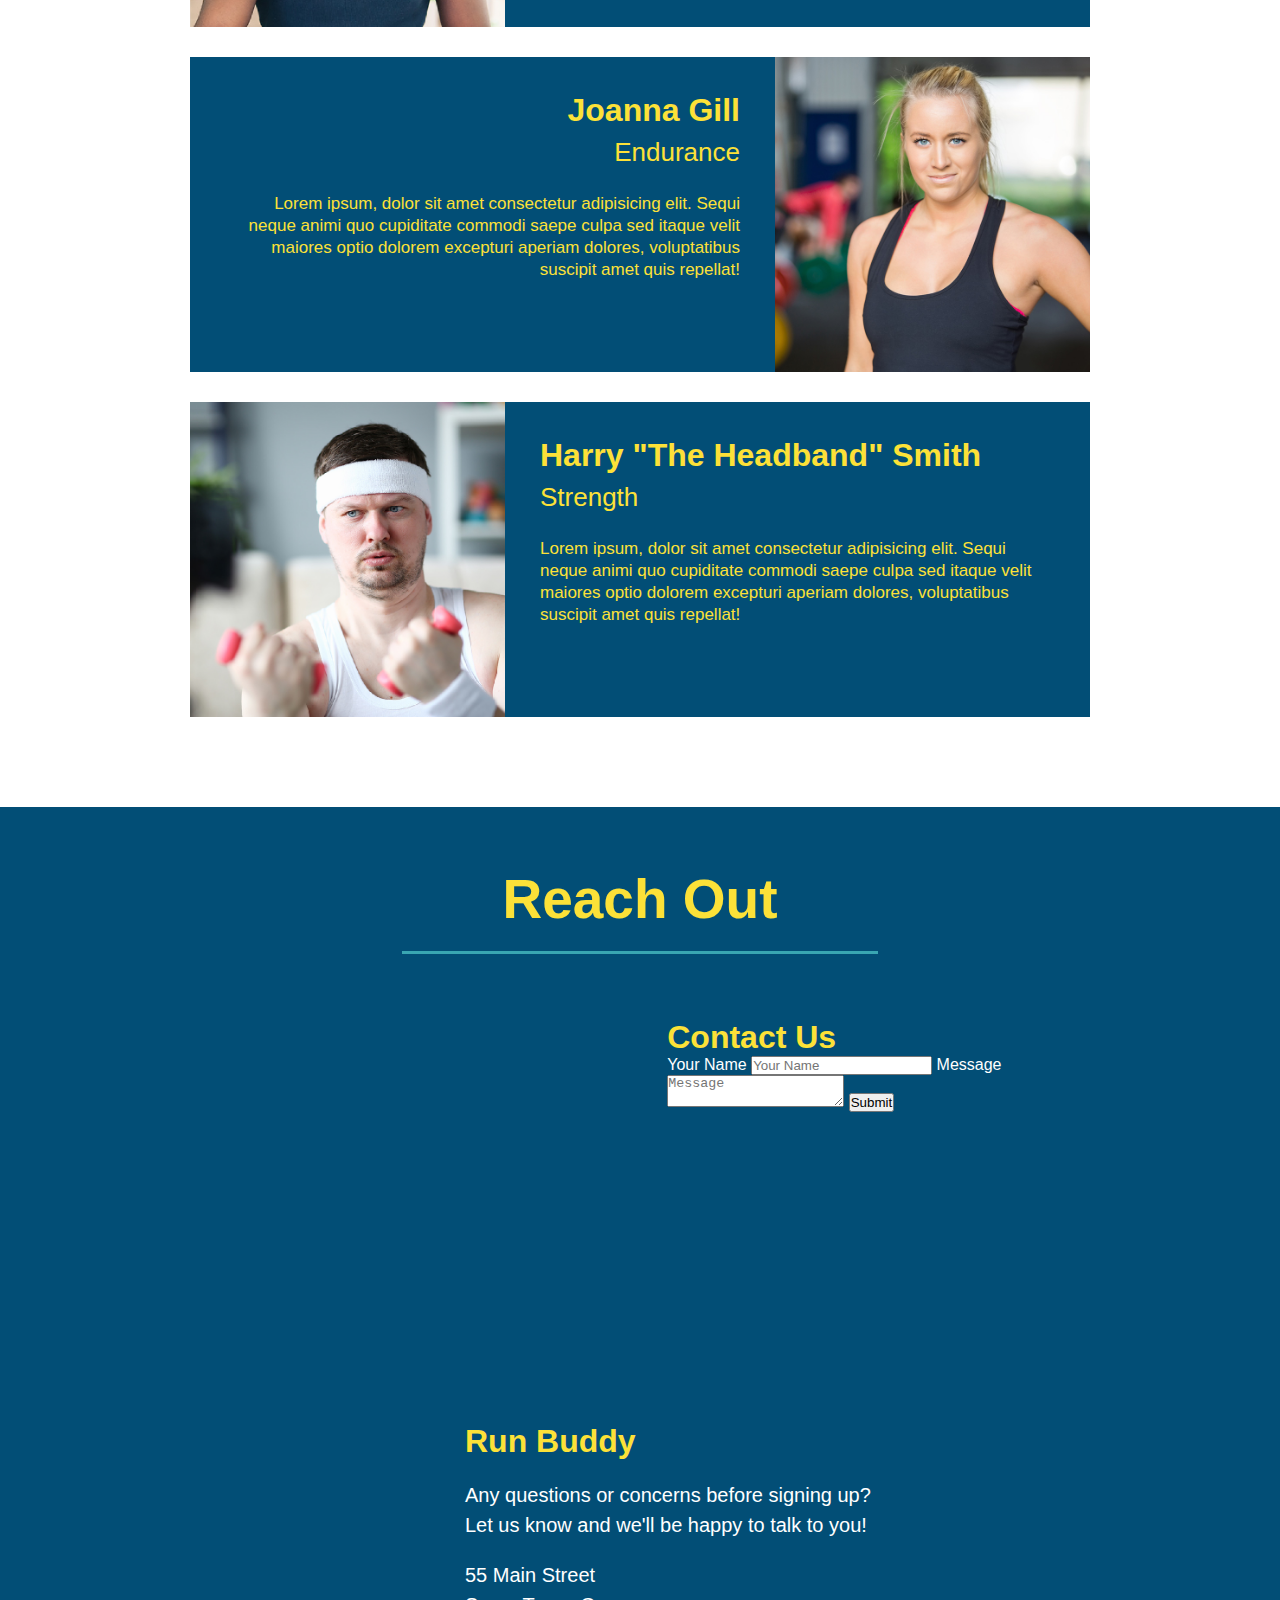
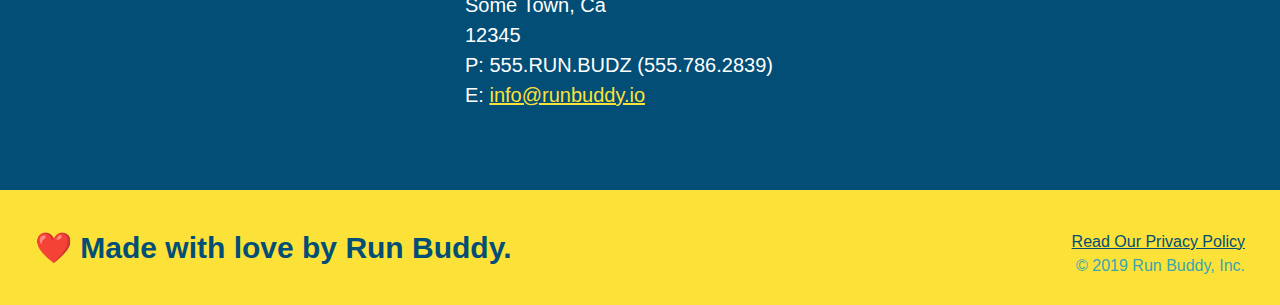
==== commit aa2613b4: "add flexbox to header" ====
--- a/index.html
+++ b/index.html
@@ -77,26 +77,20 @@
 
     <!-- "what we do" start - <section> -->
     <section id="what-we-do" class="intro">
-      <div class="flex-row">
       <h2 class="section-title primary-border">
         What We Do
       </h2>
-    </div>
-    <div class"flex-row">
       <p>
         butcher selfies chambray shabby chic gentrify readymade yr Echo Park XOXO Tumblr normcore Banksy direct trade  Blue Bottle chillwave you probably haven't heard of them single-origin coffee Vice fanny pack fixie Odd Future Austin fingerstache pickled twee synth Wes Anderson Thundercats viral bitters flannel meggings narwhal Marfa Schlitz sustainable Intelligentsia umami deep v craft
       </p>
-    </div>
     </section>
     <!-- end "what we do" -->
 
     <!-- "what you do" start -->
     <section id="what-you-do" class="steps">
-      <div class="flex-row">
       <h2 class="section-title secondary-border">
         What You Do
-      </h2>
-    </div>
+      </h2> 
       <div>
         <img src="./assets/images/step-1.svg" alt="" />
         <h3>Step 1: <span>Fill Out The Form Above.</span></h3>
@@ -121,12 +115,10 @@
     <!-- "what you do" end -->
 
     <!-- "meet the trainers" start -->
-  <section id="your-trainers" class="trainers">
-    <div class="flex-row">
+    <section id="your-trainers" class="trainers">
       <h2 class="section-title primary-border">
         Meet The Trainers
       </h2>
-    </div>
 
       <article class="trainer">
         <img src="./assets/images/trainer-1.jpg" alt="Arron Stephens in his workout clothes, ready to pump iron" />
@@ -159,11 +151,9 @@
 
     <!-- "reach out" start -->
     <section id="reach-out" class="contact">
-      <div class="flex-row">
       <h2 class="section-title secondary-border">
         Reach Out
       </h2>
-    </div>
 
       <div class="contact-info">
         <iframe
--- a/assets/css/style.css
+++ b/assets/css/style.css
@@ -15,9 +15,9 @@
 header {
   padding: 20px 35px;
   background-color: #39a6b2;
-  display: flex;
+  display:flex;
   justify-content: space-between;
-  flex-wrap:wrap;
+  flex-wrap: wrap;
 }
 
 header h1 {
@@ -36,18 +36,14 @@
   margin: 7px 0;
 }
 
-header nav ul {
-  display: flex;
-  flex-wrap: wrap;
-  justify-content: space-between;
-  align-items: center;
-  list-style: none;
+header nav ul li {
+  display: inline;
 }
 
 header nav ul li a {
   margin: 0 30px;
   font-weight: lighter;
-  font-size: 1.55vw;
+  font-size: 22px;
 }
 
 /* HEADER / NAVBAR STYLES END */
@@ -59,17 +55,17 @@
   background: #fce138;
   padding: 40px 35px;
   width: 100%;
-  justify-content: space-between;
-  flex-wrap: wrap;
 }
 
 footer h2 {
+  display: inline;
   color: #024e76;
   font-size: 30px;
   margin: 0;
 }
 
 footer div {
+  float: right;
   line-height: 1.5;
   text-align: right;
 }
@@ -89,33 +85,19 @@
   background-image: url('../images/hero-bg.jpg');
   background-size: cover;
   background-position: center;
-  display: flex;
-  justify-content: center;
-  flex-wrap: wrap;
-}
-
-.hero-cta {
-  width: 35%;
-  text-align: right;
-  margin: 3.5%;
-  color: #fff;
-  font-size: 18px;
-  line-height: 1.5;
-}
-
-.hero-cta h2 {
-  font-style: italic;
-  font-size: 55px;
-  color: #fce138;
+  position: relative;
+  height: 600px;
 }
 
 .hero-form {
   border: 3px solid #024e76;
   background-color: #fce138;
   padding: 20px;
-  color: #024e76;
-  width: 40%;
-  margin: 3.5%;
+  width: 500px;
+  color: #024e76;
+  position: absolute;
+  bottom: 120px;
+  right: 140px;
 }
 
 .hero-form h3 {
@@ -153,12 +135,11 @@
 /* SECTION TITLE STYLES START */
 .section-title {
   font-size: 55px;
+  display: inline-block;
+  padding: 0 100px 20px 100px;
   border-bottom: 3px solid;
-  color: #024e76;
-  padding-bottom: 20px;
-  text-align: center;
-  margin: 0 auto 35px auto;
-  width: 50%;
+  margin-bottom: 35px;
+  color: #024e76;
 }
 
 .primary-border {
@@ -171,6 +152,9 @@
 /* SECTION TITLE STYLES END */
 
 /* WHAT WE DO STYLES */
+.intro {
+  text-align: center;
+}
 
 .intro p {
   line-height: 1.7;
@@ -178,13 +162,13 @@
   width: 80%;
   margin: 0 auto;
   font-size: 20px;
-  text-align: center;
 }
 /* WHAT YOU DO STYLES END */
 
 
 /* WHAT YOU DO STYLES START */
 .steps { 
+  text-align: center;
   background: #fce138;
 }
 
@@ -215,6 +199,7 @@
 
 /* MEET THE TRAINERS START */
 .trainers {
+  text-align: center;
 }
 
 .trainer {
@@ -255,6 +240,7 @@
 
 /* REACH OUT STYLES START */
 .contact {
+  text-align: center;
   background: #024e76;
 }
 
@@ -302,8 +288,4 @@
 
 .text-right {
   text-align: right;
-}
-
-.flex-row {
-  display: flex;
 }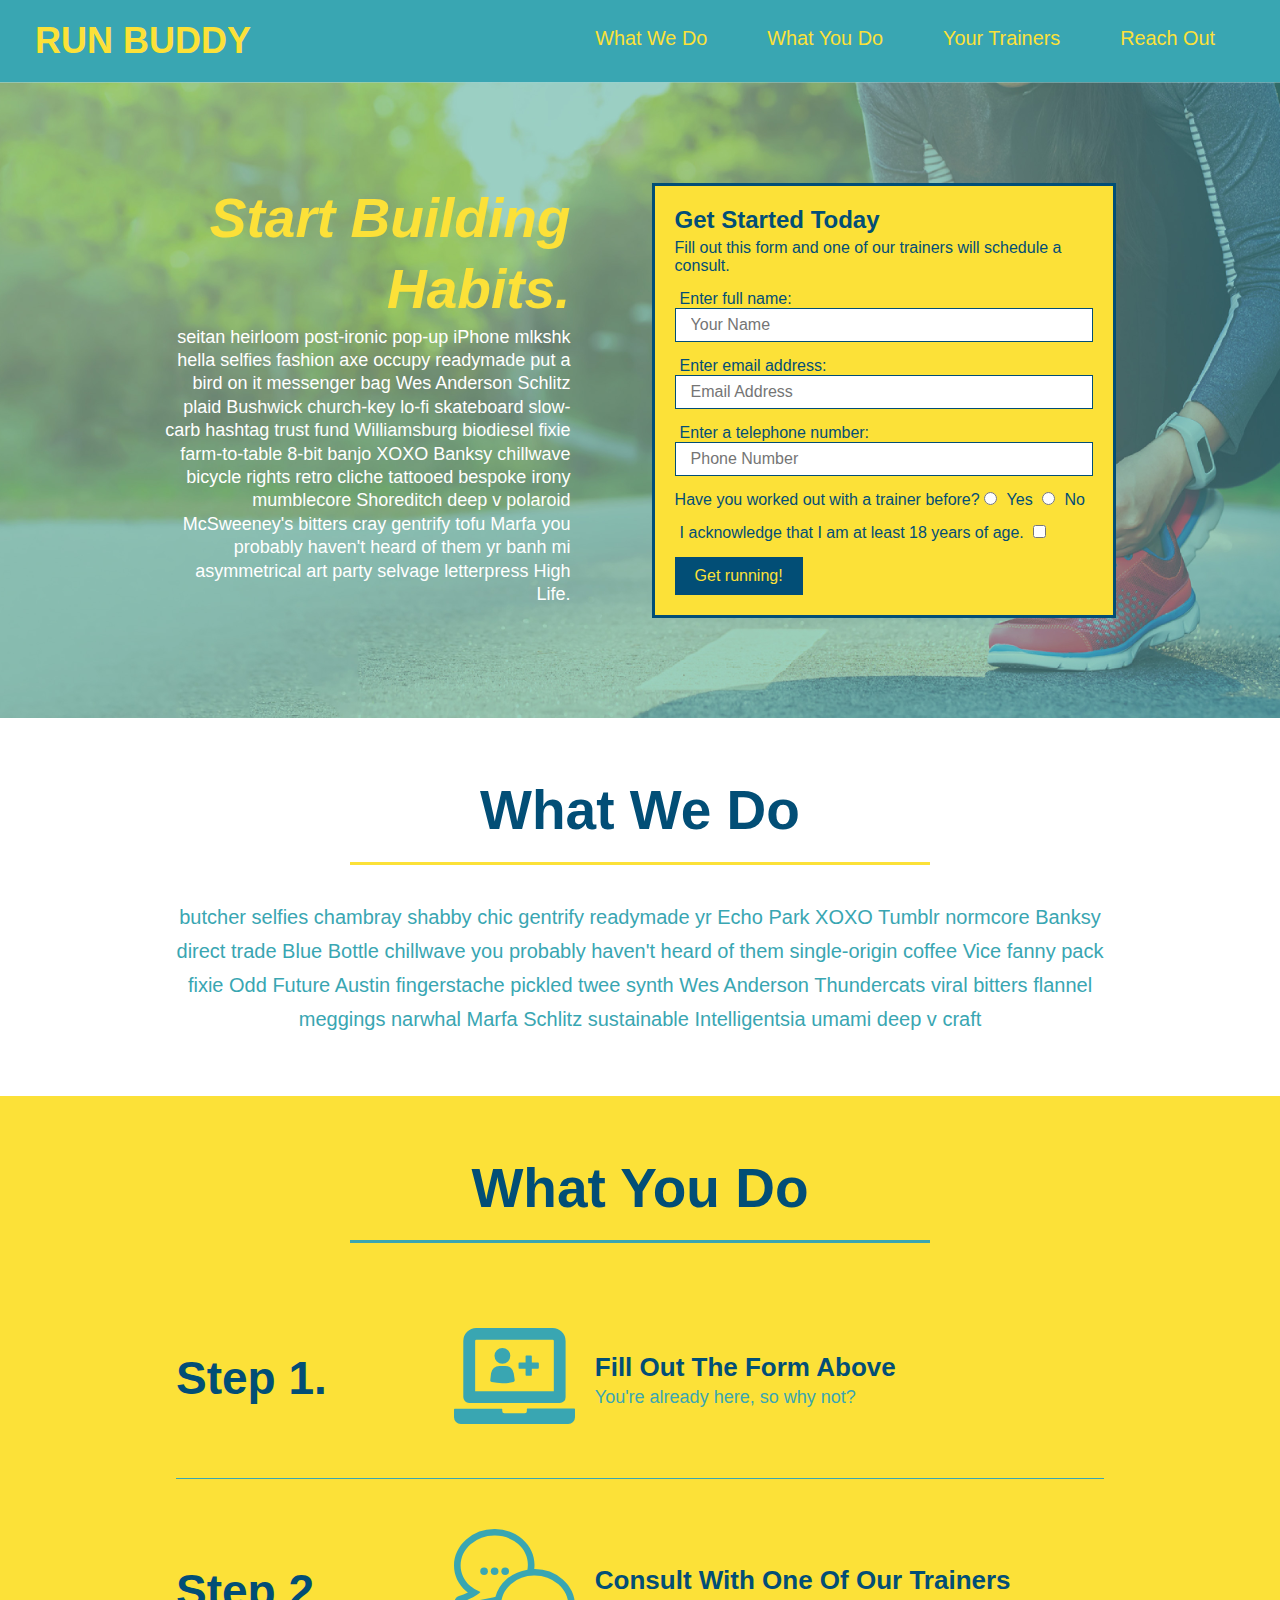
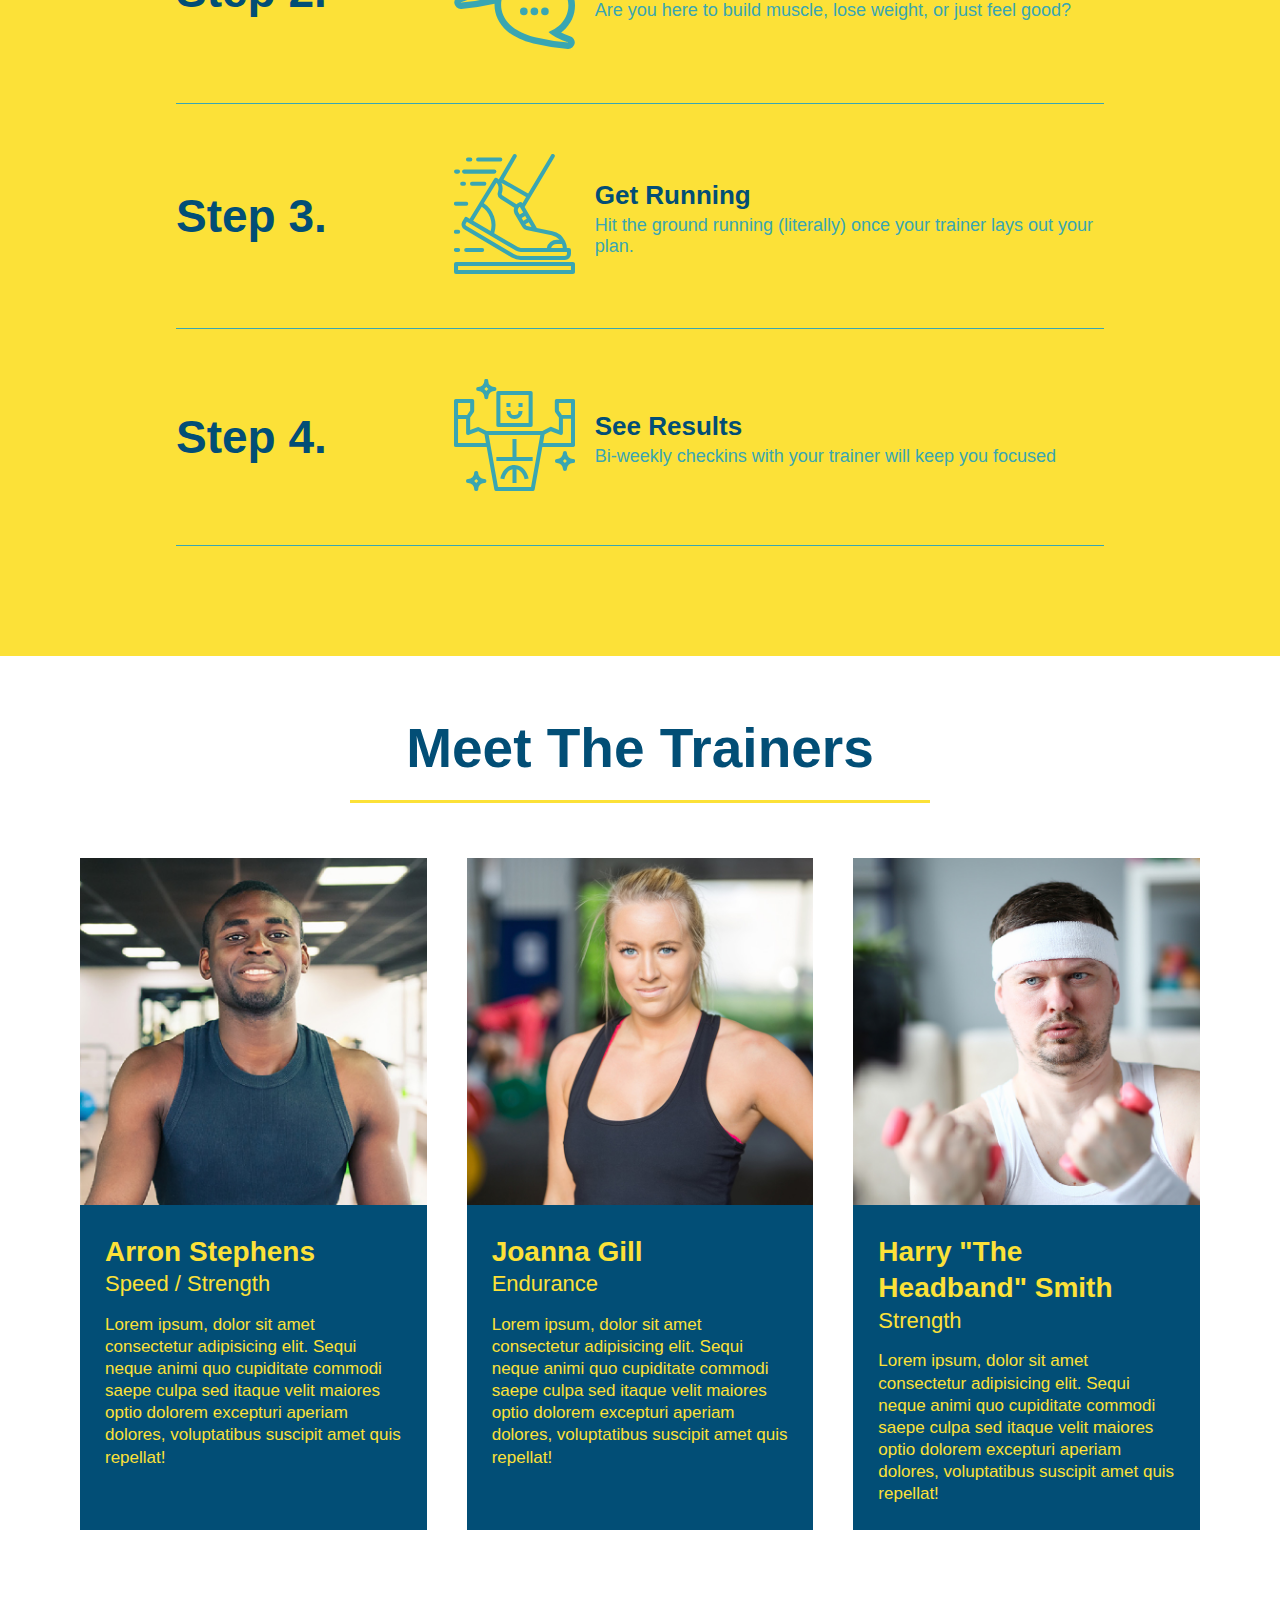
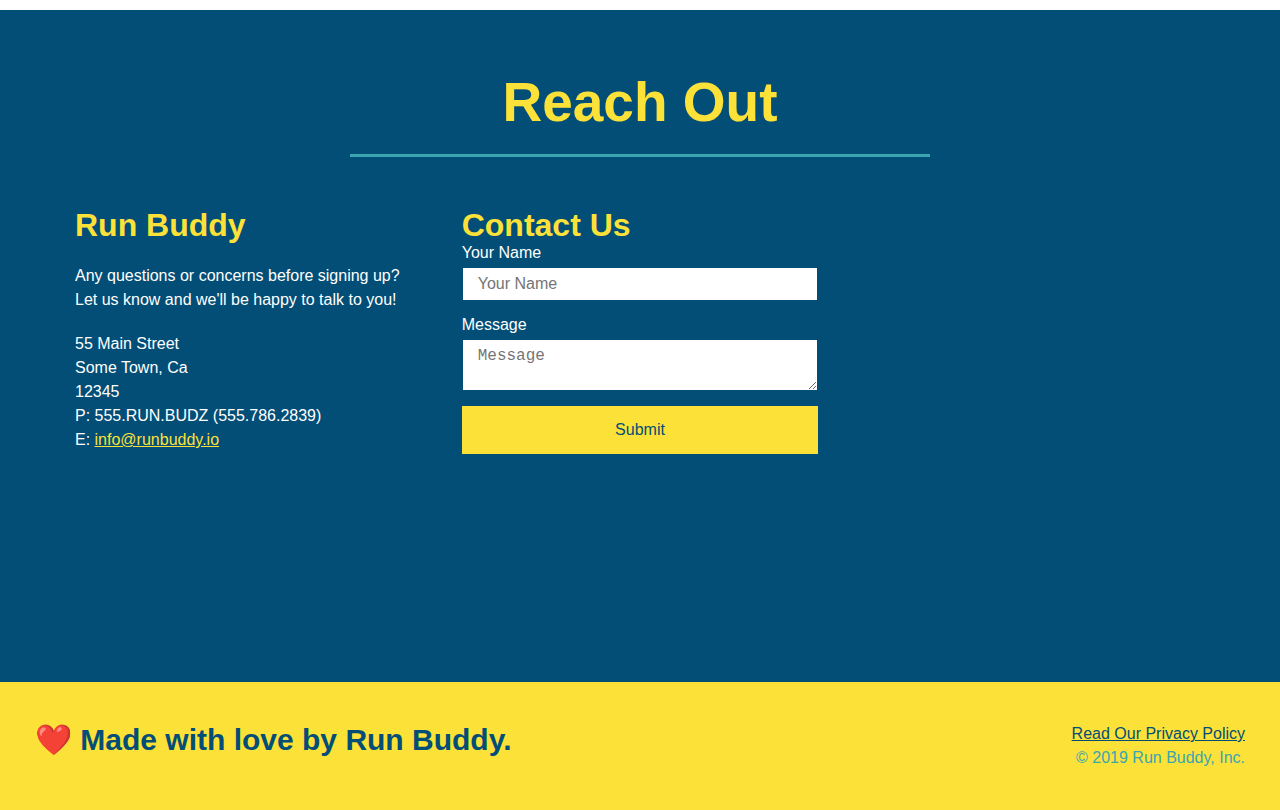
==== commit 7b14d1d9: "final css touches" ====
--- a/index.html
+++ b/index.html
@@ -77,89 +77,142 @@
 
     <!-- "what we do" start - <section> -->
     <section id="what-we-do" class="intro">
-      <h2 class="section-title primary-border">
-        What We Do
-      </h2>
-      <p>
-        butcher selfies chambray shabby chic gentrify readymade yr Echo Park XOXO Tumblr normcore Banksy direct trade  Blue Bottle chillwave you probably haven't heard of them single-origin coffee Vice fanny pack fixie Odd Future Austin fingerstache pickled twee synth Wes Anderson Thundercats viral bitters flannel meggings narwhal Marfa Schlitz sustainable Intelligentsia umami deep v craft
-      </p>
+      <div class="flex-row">
+        <h2 class="section-title primary-border">
+          What We Do
+        </h2>
+      </div>
+      <div class="flex-row">
+        <p>
+          butcher selfies chambray shabby chic gentrify readymade yr Echo Park XOXO Tumblr normcore Banksy direct trade  Blue Bottle chillwave you probably haven't heard of them single-origin coffee Vice fanny pack fixie Odd Future Austin fingerstache pickled twee synth Wes Anderson Thundercats viral bitters flannel meggings narwhal Marfa Schlitz sustainable Intelligentsia umami deep v craft
+        </p>
+      </div>
     </section>
     <!-- end "what we do" -->
 
     <!-- "what you do" start -->
     <section id="what-you-do" class="steps">
-      <h2 class="section-title secondary-border">
-        What You Do
-      </h2> 
-      <div>
-        <img src="./assets/images/step-1.svg" alt="" />
-        <h3>Step 1: <span>Fill Out The Form Above.</span></h3>
-        <p>You're already here, so why not?</p>
-      </div>
-      <div>
-        <img src="./assets/images/step-2.svg" alt="" />
-        <h3>Step 2: <span>Consult With One Of Our Trainers.</span></h3>
-        <p>Are you here to build muscle, lose weight, or just feel good?</p>
-      </div>
-      <div>
-        <img src="./assets/images/step-3.svg" alt="" />
-        <h3>Step 3: <span>Get Running.</span></h3>
-        <p>Hit the ground running (literally) once your trainer lays out your plan.</p>
-      </div>
-      <div>
-        <img src="./assets/images/step-4.svg" alt="" />
-        <h3>Step 4: <span>See Results.</span></h3>
-        <p>Bi-weekly checkins with your trainer will keep you focused</p>
+      <div class="flex-row">
+        <h2 class="section-title secondary-border">
+          What You Do
+        </h2> 
+      </div>
+      <div class="step">
+        <h3>Step 1.</h3>
+        <div class="step-info">
+          <div class="step-img">
+            <img src="./assets/images/step-1.svg" alt="" />
+          </div>
+          <div class="step-text">
+            <h4>Fill Out The Form Above</h4>
+            <p>You're already here, so why not?</p>
+          </div>
+        </div>
+      </div>
+      <div class="step">
+        <h3>Step 2.</h3>
+        <div class="step-info">
+          <div class="step-img">
+            <img src="./assets/images/step-2.svg" alt="" />
+          </div>
+          <div class="step-text">
+            <h4>Consult With One Of Our Trainers</h4>
+            <p>Are you here to build muscle, lose weight, or just feel good?</p>
+          </div>
+        </div>
+      </div>
+      <div class="step">
+        <h3>Step 3.</h3>
+        <div class="step-info">
+          <div class="step-img">
+            <img src="./assets/images/step-3.svg" alt="" />
+          </div>
+          <div class="step-text">
+            <h4>Get Running</h4>
+            <p>Hit the ground running (literally) once your trainer lays out your plan.</p>
+          </div>
+        </div>
+      </div>
+      <div class="step">
+        <h3>Step 4.</h3>
+        <div class="step-info">
+          <div class="step-img">
+            <img src="./assets/images/step-4.svg" alt="" />
+          </div>
+          <div class="step-text">
+            <h4>See Results</h4>
+            <p>Bi-weekly checkins with your trainer will keep you focused</p>
+          </div>
+        </div>
       </div>
     </section>
     <!-- "what you do" end -->
 
     <!-- "meet the trainers" start -->
-    <section id="your-trainers" class="trainers">
-      <h2 class="section-title primary-border">
-        Meet The Trainers
-      </h2>
-
-      <article class="trainer">
-        <img src="./assets/images/trainer-1.jpg" alt="Arron Stephens in his workout clothes, ready to pump iron" />
-        <div class="trainer-bio text-left">
-          <h3>Arron Stephens</h3>
-          <h4>Speed / Strength</h4>
-          <p>Lorem ipsum, dolor sit amet consectetur adipisicing elit. Sequi neque animi quo cupiditate commodi saepe culpa sed itaque velit maiores optio dolorem excepturi aperiam dolores, voluptatibus suscipit amet quis repellat!</p>
-        </div>
-      </article>
-
-       <article class="trainer">
-         <div class="trainer-bio text-right">
-           <h3>Joanna Gill</h3>
-           <h4>Endurance</h4>
-           <p>Lorem ipsum, dolor sit amet consectetur adipisicing elit. Sequi neque animi quo cupiditate commodi saepe culpa sed itaque velit maiores optio dolorem excepturi aperiam dolores, voluptatibus suscipit amet quis repellat!</p>
-          </div>
+    <section id="your-trainers">
+      <div class="flex-row">
+        <h2 class="section-title primary-border">
+          Meet The Trainers
+        </h2>
+      </div>
+
+      <div class="trainers">
+        <article class="trainer">
+          <img src="./assets/images/trainer-1.jpg" alt="Arron Stephens in his workout clothes, ready to pump iron" />
+          <div class="trainer-bio">
+            <h3 class="trainer-name">Arron Stephens</h3>
+            <h4 class="trainer-role">Speed / Strength</h4>
+            <p>Lorem ipsum, dolor sit amet consectetur adipisicing elit. Sequi neque animi quo cupiditate commodi saepe culpa sed itaque velit maiores optio dolorem excepturi aperiam dolores, voluptatibus suscipit amet quis repellat!</p>
+          </div>
+        </article>
+
+        <article class="trainer">
           <img src="./assets/images/trainer-2.jpg" alt="Joanna Gill cooling off after a work out" />
+          <div class="trainer-bio">
+            <h3 class="trainer-name">Joanna Gill</h3>
+            <h4 class="trainer-role">Endurance</h4>
+            <p>Lorem ipsum, dolor sit amet consectetur adipisicing elit. Sequi neque animi quo cupiditate commodi saepe culpa sed itaque velit maiores optio dolorem excepturi aperiam dolores, voluptatibus suscipit amet quis repellat!</p>
+            </div>
+          </article>
+
+        <article class="trainer">
+          <img src="./assets/images/trainer-3.jpg" alt="Harry Smith wearing a headband and lifting comically small pink weights" />
+          <div class="trainer-bio">
+            <h3 class="trainer-name">Harry "The Headband" Smith</h3>
+            <h4 class="trainer-role">Strength</h4>
+            <p>Lorem ipsum, dolor sit amet consectetur adipisicing elit. Sequi neque animi quo cupiditate commodi saepe culpa sed itaque velit maiores optio dolorem excepturi aperiam dolores, voluptatibus suscipit amet quis repellat!</p>
+          </div>
         </article>
-
-       <article class="trainer">
-        <img src="./assets/images/trainer-3.jpg" alt="Harry Smith wearing a headband and lifting comically small pink weights" />
-        <div class="trainer-bio text-left">
-          <h3>Harry "The Headband" Smith</h3>
-          <h4>Strength</h4>
-          <p>Lorem ipsum, dolor sit amet consectetur adipisicing elit. Sequi neque animi quo cupiditate commodi saepe culpa sed itaque velit maiores optio dolorem excepturi aperiam dolores, voluptatibus suscipit amet quis repellat!</p>
-        </div>
-      </article>
+      </div>
     </section>
     <!-- "meet the trainers" end -->
 
     <!-- "reach out" start -->
     <section id="reach-out" class="contact">
-      <h2 class="section-title secondary-border">
-        Reach Out
-      </h2>
+      <div class="flex-row">
+        <h2 class="section-title secondary-border">
+          Reach Out
+        </h2>
+      </div>
 
       <div class="contact-info">
-        <iframe
-          src="https://www.google.com/maps/embed?pb=!1m14!1m12!1m3!1d12182.30520634488!2d-74.0652613!3d40.2407219!2m3!1f0!2f0!3f0!3m2!1i1024!2i768!4f13.1!5e0!3m2!1sen!2sus!4v1561060983193!5m2!1sen!2sus"
-          frameborder="0" style="border:0" allowfullscreen>
-        </iframe>
+        <div>
+          <h3>Run Buddy</h3>
+          <p>
+            Any questions or concerns before signing up? 
+            <br/>
+            Let us know and we'll be happy to talk to you!
+          </p>
+
+          <address>
+            55 Main Street <br/>
+            Some Town, Ca <br/>
+            12345<br/>
+            P: 555.RUN.BUDZ (555.786.2839)<br/>
+            E: <a href="mailto:info@runbuddy.io">info@runbuddy.io</a>
+          </address>
+          
+        </div>
 
         <div class="contact-form">
           <h3>Contact Us</h3>
@@ -173,24 +226,11 @@
             <button type="submit">Submit</button>
           </form>
         </div>
-
-        <div>
-          <h3>Run Buddy</h3>
-          <p>
-            Any questions or concerns before signing up? 
-            <br/>
-            Let us know and we'll be happy to talk to you!
-          </p>
-
-          <address>
-            55 Main Street <br/>
-            Some Town, Ca <br/>
-            12345<br/>
-            P: 555.RUN.BUDZ (555.786.2839)<br/>
-            E: <a href="mailto:info@runbuddy.io">info@runbuddy.io</a>
-          </address>
-          
-        </div>
+        
+        <iframe
+          src="https://www.google.com/maps/embed?pb=!1m14!1m12!1m3!1d12182.30520634488!2d-74.0652613!3d40.2407219!2m3!1f0!2f0!3f0!3m2!1i1024!2i768!4f13.1!5e0!3m2!1sen!2sus!4v1561060983193!5m2!1sen!2sus"
+          frameborder="0" style="border:0" allowfullscreen>
+        </iframe>
       </div>
     </section>
     <!-- "reach out" end -->
--- a/assets/css/style.css
+++ b/assets/css/style.css
@@ -15,7 +15,7 @@
 header {
   padding: 20px 35px;
   background-color: #39a6b2;
-  display:flex;
+  display: flex;
   justify-content: space-between;
   flex-wrap: wrap;
 }
@@ -36,14 +36,18 @@
   margin: 7px 0;
 }
 
-header nav ul li {
-  display: inline;
+header nav ul {
+  display: flex;
+  flex-wrap: wrap;
+  justify-content: space-between;
+  align-items: center;
+  list-style: none;
 }
 
 header nav ul li a {
   margin: 0 30px;
   font-weight: lighter;
-  font-size: 22px;
+  font-size: 1.55vw;
 }
 
 /* HEADER / NAVBAR STYLES END */
@@ -54,18 +58,19 @@
 footer {
   background: #fce138;
   padding: 40px 35px;
+  display: flex;
+  justify-content: space-between;
+  flex-wrap: wrap;
   width: 100%;
 }
 
 footer h2 {
-  display: inline;
   color: #024e76;
   font-size: 30px;
   margin: 0;
 }
 
 footer div {
-  float: right;
   line-height: 1.5;
   text-align: right;
 }
@@ -85,19 +90,33 @@
   background-image: url('../images/hero-bg.jpg');
   background-size: cover;
   background-position: center;
-  position: relative;
-  height: 600px;
+  display: flex;
+  justify-content: center;
+  flex-wrap: wrap;
+}
+
+.hero-cta {
+  width: 35%;
+  text-align: right;
+  margin: 3.5%;
+  color: #fff;
+  font-size: 18px;
+  line-height: 1.3;
+}
+
+.hero-cta h2 {
+  font-style: italic;
+  font-size: 55px;
+  color: #fce138;
 }
 
 .hero-form {
   border: 3px solid #024e76;
   background-color: #fce138;
   padding: 20px;
-  width: 500px;
-  color: #024e76;
-  position: absolute;
-  bottom: 120px;
-  right: 140px;
+  color: #024e76;
+  width: 40%;
+  margin: 3.5%;
 }
 
 .hero-form h3 {
@@ -135,11 +154,12 @@
 /* SECTION TITLE STYLES START */
 .section-title {
   font-size: 55px;
-  display: inline-block;
-  padding: 0 100px 20px 100px;
   border-bottom: 3px solid;
-  margin-bottom: 35px;
-  color: #024e76;
+  color: #024e76;
+  padding-bottom: 20px;
+  text-align: center;
+  margin: 0 auto 35px auto;
+  width: 50%;
 }
 
 .primary-border {
@@ -152,9 +172,6 @@
 /* SECTION TITLE STYLES END */
 
 /* WHAT WE DO STYLES */
-.intro {
-  text-align: center;
-}
 
 .intro p {
   line-height: 1.7;
@@ -162,85 +179,108 @@
   width: 80%;
   margin: 0 auto;
   font-size: 20px;
+  text-align: center;
 }
 /* WHAT YOU DO STYLES END */
 
 
 /* WHAT YOU DO STYLES START */
 .steps { 
-  text-align: center;
   background: #fce138;
 }
 
-.steps div {
-  margin-bottom: 80px;
-}
-
-.steps img {
-  width: 15%;
-  margin: 10px 0;
-} 
-
-.steps h3 {
+.step {
+  margin: 50px auto;
+  padding-bottom: 50px;
+  width: 80%;
+  border-bottom: 1px solid #39a6b2;
+  display: flex;
+  flex-wrap: wrap;
+  align-items: center;
+  justify-content: space-between;
+}
+
+.step h3 {
   color: #024e76;
   font-size: 46px;
-  margin-top: 10px;
-}
-
-.steps span {
-  font-size: 38px;
-}
-
-.steps p {
+  flex: 1 30%;
+}
+
+.step-info {
+  flex: 2 70%;
+  display: flex;
+  flex-wrap: wrap;
+  align-items: center;
+}
+
+.step-img {
+  flex: 1 12%;
+  margin-right: 20px;
+}
+
+.step-img img {
+  max-width: 100%;
+}
+
+.step-text {
+  flex: 12;
+}
+
+.step-text p {
   color: #39a6b2;
-  font-size: 23px;
-}
+  font-size: 18px;
+}
+
+.step-text h4 {
+  font-size: 26px;
+  line-height: 1.5;
+  color: #024e76;
+}
+
 /* WHAT YOU DO STYLES END */
 
 /* MEET THE TRAINERS START */
 .trainers {
-  text-align: center;
+  width: 100%;
+  margin: 0 auto;
+  display: flex;
+  flex-wrap: wrap;
+  justify-content: space-around;
 }
 
 .trainer {
-  width: 900px;
-  margin: 0 auto 30px auto;
+  margin: 20px;
+  flex: 1;
   background: #024e76;
   color: #fce138;
-  overflow: auto;
 }
 
 .trainer img {
-  width: 35%;
-  float: left;
+  width: 100%;
 }
 
 .trainer-bio {
-  padding: 35px;
-  float: left;
-  width: 65%;
+  padding: 25px;
+  line-height: 1.3;
 }
 
 .trainer-bio h3 {
-  font-size: 32px;
-  margin-bottom: 8px;
+  font-size: 28px;
 }
 
 .trainer-bio h4 {
   font-weight: lighter;
-  font-size: 26px;
-  margin-bottom: 25px;
+  font-size: 22px;
+  margin-bottom: 15px;
 }
 
 .trainer-bio p {
   font-size: 17px;
-  line-height: 1.3;
 }
 /* TRAINER STYLES END */
 
 /* REACH OUT STYLES START */
 .contact {
-  text-align: center;
   background: #024e76;
 }
 
@@ -248,17 +288,22 @@
   color: #fce138;
 }
 
+.contact-info {
+  display: flex;
+  justify-content: space-between;
+  flex-wrap: wrap;
+}
+
+.contact-info > * {
+  flex: 1;
+  margin: 15px;
+}
+
 .contact-info iframe {
-  width: 400px;
-height: 400px;
+  height: 400px;
 }
 
 .contact-info div {
-  width: 410px;
-  display: inline-block;
-  vertical-align: top;
-  text-align: left;
-  margin: 30px 0 0 60px;
   color: white;
 }
 
@@ -270,8 +315,29 @@
 .contact-info p, .contact-info address {
   margin: 20px 0;
   line-height: 1.5;
-  font-size: 20px;
+  font-size: 16px;
   font-style: normal;
+}
+
+.contact-form input, .contact-form textarea {
+  border: 1px solid #024e76;
+  display: block;
+  padding: 7px 15px;
+  font-size: 16px;
+  color: #024e76;
+  width: 100%;
+  margin-bottom: 15px;
+  margin-top: 5px;
+}
+
+.contact-form button {
+  width: 100%;
+  border: none;
+  background: #fce138;
+  color: #024e76;
+  text-align: center;
+  padding: 15px 0;
+  font-size: 16px;
 }
 
 .contact-info a {
@@ -288,4 +354,8 @@
 
 .text-right {
   text-align: right;
+}
+
+.flex-row {
+  display: flex;
 }